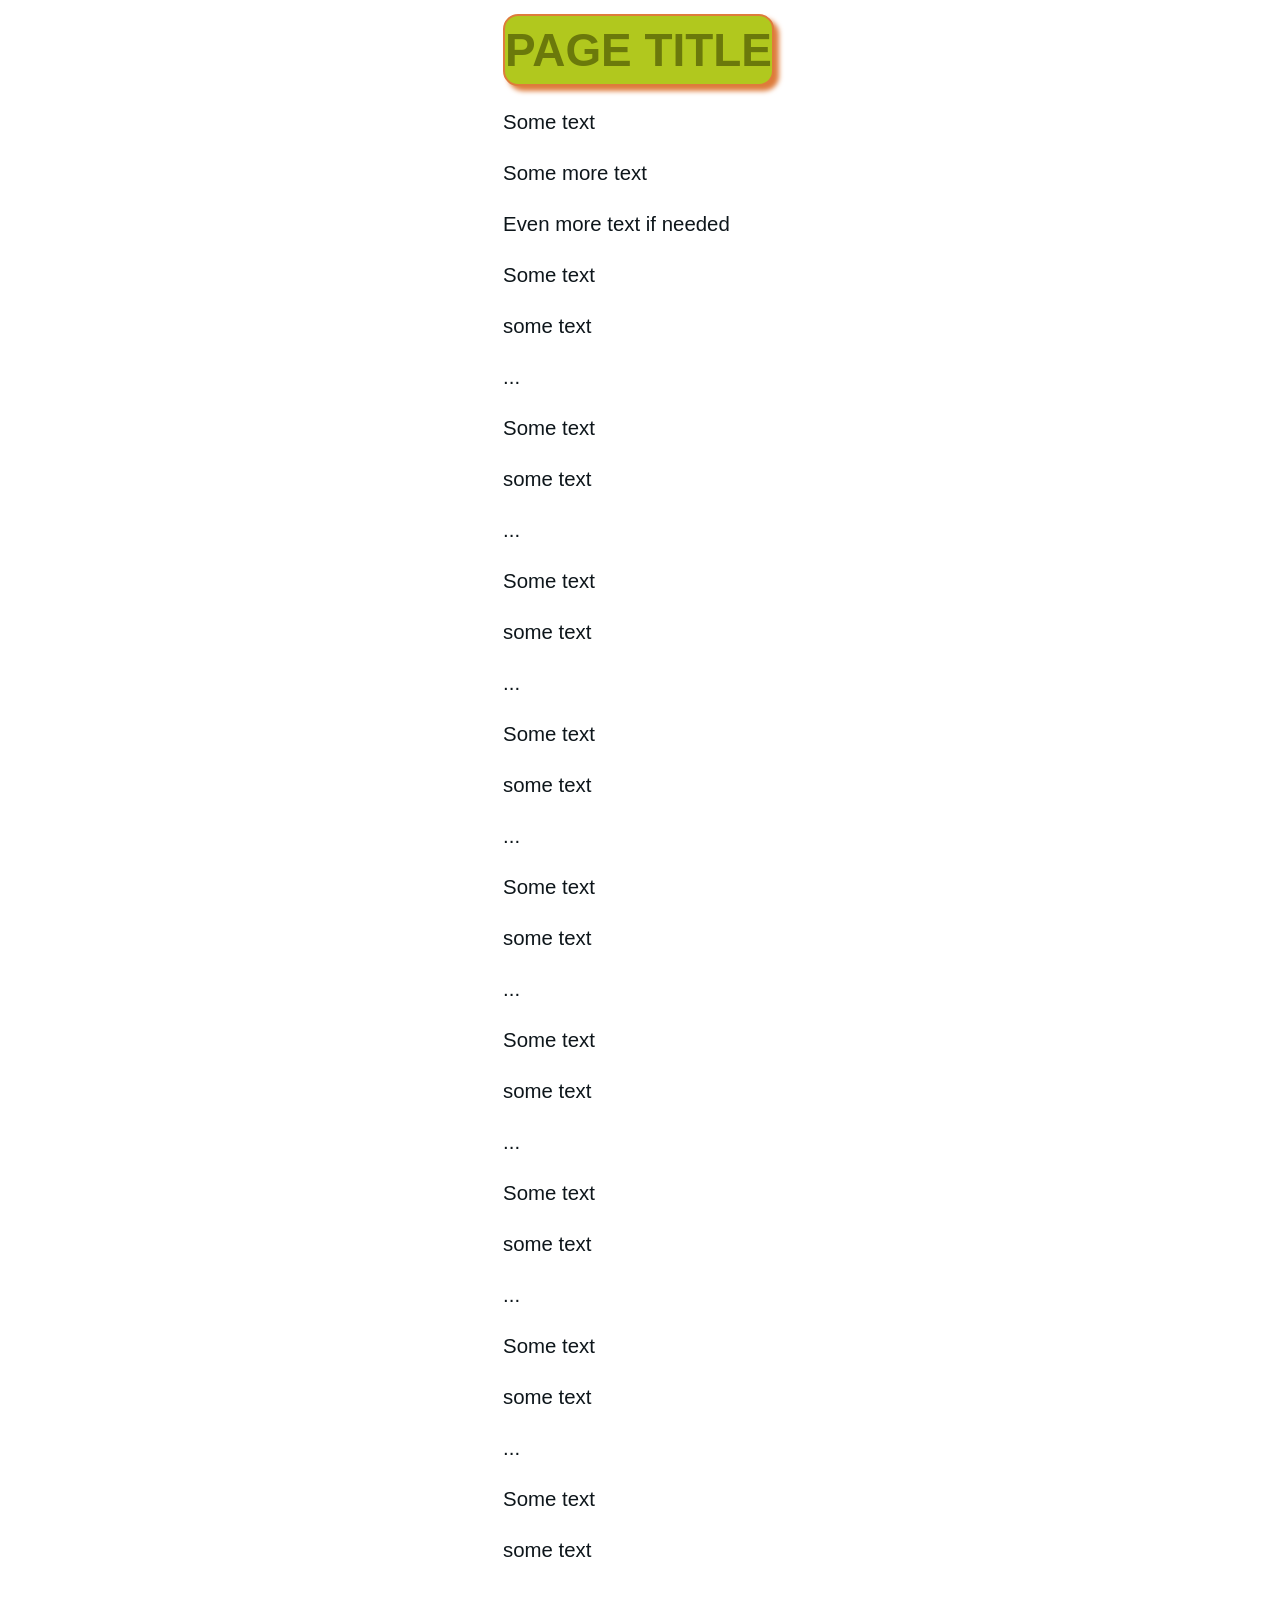
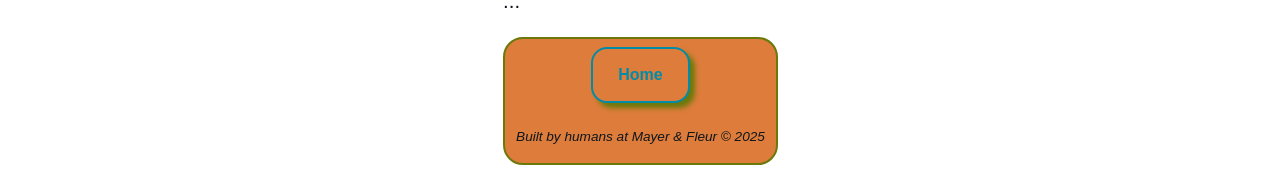
==== Posts/2025-09-16_Geographe_Bay.html @ d124345f "added bunbury photos" ====
<!DOCTYPE html>
<html lang="en">

<head>
    <meta charset="UTF-8">
    <meta name="viewport" content="width=device-width, initial-scale=1.0">
    <link rel="stylesheet" href="/global.css">
    <link rel="stylesheet" href="/styles.css">
    <title>PAGE TITLE</title>
</head>

<body>
    <div class="post-wrapper">
        <div class="post-title">
            <h1>PAGE TITLE</h1>
        </div>
        <p>
            Some text
        </p>

        <p>Some more text </p>

        <p> Even more text if needed
        </p>

        <!-- Photos -->
        <!-- <figure class="post-image center-l">
            <img class="image-shaddow" src="../Path to image goes here" alt="..." max-width="600" max-height="400">
            <figcaption class="image-caption">...</figcaption>
        </figure> -->

        <p>
            Some text
        </p>
        <!-- <figure class="post-image center-l">
            <img class="image-shaddow"
                src="../Path to image goes here" alt="..."
                max-width="600" max-height="400">
            <figcaption class="image-caption">...</figcaption>
        </figure> -->
        <p>
            some text
        </p>
        <!-- <figure class="post-image center-l">
            <img class="image-shaddow" src="../Path to image goes here" alt="..." max-width="600" max-height="400">
            <figcaption class="image-caption">...</figcaption>
        </figure> -->
        <p>
            ...
        </p>
        <!-- <figure class="post-image center-l">
            <img class="image-shaddow" src="../Path to image goes here" alt="..." max-width="600" max-height="400">
            <figcaption class="image-caption">...</figcaption>
        </figure> -->

        <!-- <figure class="post-image center-l">
                    <img class="image-shaddow" src="../Path to image goes here" alt="..." max-width="600" max-height="400">
                    <figcaption class="image-caption">...</figcaption>
                </figure> -->

        <p>
            Some text
        </p>
        <!-- <figure class="post-image center-l">
                    <img class="image-shaddow"
                        src="../Path to image goes here" alt="..."
                        max-width="600" max-height="400">
                    <figcaption class="image-caption">...</figcaption>
                </figure> -->
        <p>
            some text
        </p>
        <!-- <figure class="post-image center-l">
                    <img class="image-shaddow" src="../Path to image goes here" alt="..." max-width="600" max-height="400">
                    <figcaption class="image-caption">...</figcaption>
                </figure> -->
        <p>
            ...
        </p>
        <!-- <figure class="post-image center-l">
                    <img class="image-shaddow" src="../Path to image goes here" alt="..." max-width="600" max-height="400">
                    <figcaption class="image-caption">...</figcaption>
                </figure> -->

        <!-- <figure class="post-image center-l">
                            <img class="image-shaddow" src="../Path to image goes here" alt="..." max-width="600" max-height="400">
                            <figcaption class="image-caption">...</figcaption>
                        </figure> -->

        <p>
            Some text
        </p>
        <!-- <figure class="post-image center-l">
                            <img class="image-shaddow"
                                src="../Path to image goes here" alt="..."
                                max-width="600" max-height="400">
                            <figcaption class="image-caption">...</figcaption>
                        </figure> -->
        <p>
            some text
        </p>
        <!-- <figure class="post-image center-l">
                            <img class="image-shaddow" src="../Path to image goes here" alt="..." max-width="600" max-height="400">
                            <figcaption class="image-caption">...</figcaption>
                        </figure> -->
        <p>
            ...
        </p>
        <!-- <figure class="post-image center-l">
                            <img class="image-shaddow" src="../Path to image goes here" alt="..." max-width="600" max-height="400">
                            <figcaption class="image-caption">...</figcaption>
                        </figure> -->

        <!-- <figure class="post-image center-l">
                    <img class="image-shaddow" src="../Path to image goes here" alt="..." max-width="600" max-height="400">
                    <figcaption class="image-caption">...</figcaption>
                </figure> -->

        <p>
            Some text
        </p>
        <!-- <figure class="post-image center-l">
                    <img class="image-shaddow"
                        src="../Path to image goes here" alt="..."
                        max-width="600" max-height="400">
                    <figcaption class="image-caption">...</figcaption>
                </figure> -->
        <p>
            some text
        </p>
        <!-- <figure class="post-image center-l">
                    <img class="image-shaddow" src="../Path to image goes here" alt="..." max-width="600" max-height="400">
                    <figcaption class="image-caption">...</figcaption>
                </figure> -->
        <p>
            ...
        </p>
        <!-- <figure class="post-image center-l">
                    <img class="image-shaddow" src="../Path to image goes here" alt="..." max-width="600" max-height="400">
                    <figcaption class="image-caption">...</figcaption>
                </figure> -->

        <!-- <figure class="post-image center-l">
                            <img class="image-shaddow" src="../Path to image goes here" alt="..." max-width="600" max-height="400">
                            <figcaption class="image-caption">...</figcaption>
                        </figure> -->

        <p>
            Some text
        </p>
        <!-- <figure class="post-image center-l">
                            <img class="image-shaddow"
                                src="../Path to image goes here" alt="..."
                                max-width="600" max-height="400">
                            <figcaption class="image-caption">...</figcaption>
                        </figure> -->
        <p>
            some text
        </p>
        <!-- <figure class="post-image center-l">
                            <img class="image-shaddow" src="../Path to image goes here" alt="..." max-width="600" max-height="400">
                            <figcaption class="image-caption">...</figcaption>
                        </figure> -->
        <p>
            ...
        </p>
        <!-- <figure class="post-image center-l">
                            <img class="image-shaddow" src="../Path to image goes here" alt="..." max-width="600" max-height="400">
                            <figcaption class="image-caption">...</figcaption>
                        </figure> -->

        <!-- <figure class="post-image center-l">
                                    <img class="image-shaddow" src="../Path to image goes here" alt="..." max-width="600" max-height="400">
                                    <figcaption class="image-caption">...</figcaption>
                                </figure> -->

        <p>
            Some text
        </p>
        <!-- <figure class="post-image center-l">
                                    <img class="image-shaddow"
                                        src="../Path to image goes here" alt="..."
                                        max-width="600" max-height="400">
                                    <figcaption class="image-caption">...</figcaption>
                                </figure> -->
        <p>
            some text
        </p>
        <!-- <figure class="post-image center-l">
                                    <img class="image-shaddow" src="../Path to image goes here" alt="..." max-width="600" max-height="400">
                                    <figcaption class="image-caption">...</figcaption>
                                </figure> -->
        <p>
            ...
        </p>
        <!-- <figure class="post-image center-l">
                                    <img class="image-shaddow" src="../Path to image goes here" alt="..." max-width="600" max-height="400">
                                    <figcaption class="image-caption">...</figcaption>
                                </figure> -->
        <!-- <figure class="post-image center-l">
                    <img class="image-shaddow" src="../Path to image goes here" alt="..." max-width="600" max-height="400">
                    <figcaption class="image-caption">...</figcaption>
                </figure> -->

        <p>
            Some text
        </p>
        <!-- <figure class="post-image center-l">
                    <img class="image-shaddow"
                        src="../Path to image goes here" alt="..."
                        max-width="600" max-height="400">
                    <figcaption class="image-caption">...</figcaption>
                </figure> -->
        <p>
            some text
        </p>
        <!-- <figure class="post-image center-l">
                    <img class="image-shaddow" src="../Path to image goes here" alt="..." max-width="600" max-height="400">
                    <figcaption class="image-caption">...</figcaption>
                </figure> -->
        <p>
            ...
        </p>
        <!-- <figure class="post-image center-l">
                    <img class="image-shaddow" src="../Path to image goes here" alt="..." max-width="600" max-height="400">
                    <figcaption class="image-caption">...</figcaption>
                </figure> -->

        <!-- <figure class="post-image center-l">
                            <img class="image-shaddow" src="../Path to image goes here" alt="..." max-width="600" max-height="400">
                            <figcaption class="image-caption">...</figcaption>
                        </figure> -->

        <p>
            Some text
        </p>
        <!-- <figure class="post-image center-l">
                            <img class="image-shaddow"
                                src="../Path to image goes here" alt="..."
                                max-width="600" max-height="400">
                            <figcaption class="image-caption">...</figcaption>
                        </figure> -->
        <p>
            some text
        </p>
        <!-- <figure class="post-image center-l">
                            <img class="image-shaddow" src="../Path to image goes here" alt="..." max-width="600" max-height="400">
                            <figcaption class="image-caption">...</figcaption>
                        </figure> -->
        <p>
            ...
        </p>
        <!-- <figure class="post-image center-l">
                            <img class="image-shaddow" src="../Path to image goes here" alt="..." max-width="600" max-height="400">
                            <figcaption class="image-caption">...</figcaption>
                        </figure> -->

        <!-- <figure class="post-image center-l">
                                    <img class="image-shaddow" src="../Path to image goes here" alt="..." max-width="600" max-height="400">
                                    <figcaption class="image-caption">...</figcaption>
                                </figure> -->

        <p>
            Some text
        </p>
        <!-- <figure class="post-image center-l">
                                    <img class="image-shaddow"
                                        src="../Path to image goes here" alt="..."
                                        max-width="600" max-height="400">
                                    <figcaption class="image-caption">...</figcaption>
                                </figure> -->
        <p>
            some text
        </p>
        <!-- <figure class="post-image center-l">
                                    <img class="image-shaddow" src="../Path to image goes here" alt="..." max-width="600" max-height="400">
                                    <figcaption class="image-caption">...</figcaption>
                                </figure> -->
        <p>
            ...
        </p>
        <!-- <figure class="post-image center-l">
                                    <img class="image-shaddow" src="../Path to image goes here" alt="..." max-width="600" max-height="400">
                                    <figcaption class="image-caption">...</figcaption>
                                </figure> -->


        <!-- Footer -->
        <footer class="center-l">
            <a href="/"><button type="button" class="home-button"> Home </button> </a>
            <p class="copyright">Built by humans at Mayer & Fleur &#169; 2025</p>
        </footer>
    </div>
</body>

</html>
---- global.css ----
/* Andy Bell Reset !!!!!!!!!!!!!!!!!!!!!!!!!!!!!!!!!!!!!!!!!!!!*/
/* https://piccalil.li/blog/a-modern-css */

/* Box sizing rules */

*,
*::before,
*::after {
	box-sizing: border-box;
}

* {
	box-sizing: border-box;
}

/* Remove default margin */
* {
	margin: 0;
	padding: 0;
	font: inherit;
}

/* Remove list styles on ul, ol elements with a list role, which suggests default styling will be removed */
ul[role='list'],
ol[role='list'] {
	list-style: none;
}

/* Set core root defaults */
html:focus-within {
	scroll-behavior: smooth;
}

/* Set core body defaults */
html,
body {
	height: 100%;
}
body {
	text-rendering: optimizeSpeed;
	line-height: 1.5;
}

/* A elements that don't have a class get default styles */
a:not([class]) {
	text-decoration-skip-ink: auto;
}

/* Make images easier to work with */
img,
picture,
svg {
	max-width: 100%;
	display: block;
}

/* Inherit fonts for inputs and buttons */
input,
button,
textarea,
select {
	font: inherit;
}

/* Remove all animations, transitions and smooth scroll for people that prefer not to see them */
@media (prefers-reduced-motion: reduce) {
	html:focus-within {
		scroll-behavior: auto;
	}
}
*,
*::before,
*::after {
	animation-duration: 0.01ms !important;
	animation-iteration-count: 1 !important;
	transition-duration: 0.01ms !important;
	scroll-behavior: auto !important;
}
/*     End Andy Bell's Reset !!!!!!!!!!!!!!!!!!!!!!!!!!!!!!!!!! */

:root {
	/* Modular Scale - Every Layout */
	--ratio: 1.5;
	--s0: 0.85rem;
	--s-1: calc(var(--s0) / var(--ratio)); /* 10.7px */
	--s-2: calc(var(--s-1) / var(--ratio)); /* 7.1px  */
	--s-3: calc(var(--s-2) / var(--ratio)); /* 4.75px */
	--s-4: calc(var(--s-3) / var(--ratio)); /* 3.2px */
	--s-5: calc(var(--s-4) / var(--ratio)); /* 2.1px */
	--s-6: calc(var(--s-5) / var(--ratio)); /* 1.4px */
	--s-7: calc(var(--s-6) / var(--ratio)); /* 1px */
	--s1: calc(var(--s0) * var(--ratio)); /* 24px  */
	--s2: calc(var(--s1) * var(--ratio)); /* 36px */
	--s3: calc(var(--s2) * var(--ratio)); /* 54px */
	--s4: calc(var(--s3) * var(--ratio)); /* 81px  */
	--s5: calc(var(--s4) * var(--ratio)); /* 121px */

	/* Measure - prefered line lenghth   */
	--measure: 190ch;
} /*   End Root!!!!!!!!!!!!!!!!!!!!!!!!!!!!!!!!!!!!!!!!!!!!!!!! */

/* Universal Selctor */
* {
	/* Colours */
	--clr-accent-100: hsl(68, 74%, 45%); /* #b1c91e*/
	--clr-accent-200: hsl(116, 49%, 40%); /* #49a942 */
	--clr-accent-300: hsl(68, 83%, 26%); /* #b1c91e */

	--clr-primary-400: hsl(24, 71%, 55%); /* #f17524 */
	--clr-primary-500: hsl(190, 100%, 33%); /* #008da8 */

	--clr-neutral-100: hsl(45,29%,97%); /* #FAF9F6 */
	--clr-neutral-900: hsl(200,30%,8%); /* #0E161A */

	/* Font Family */
	/* featured font family  semi-bold(600) only */
	font-family: 'Roboto', sans-serif;
	--ff-featured: 'Roboto', sans-serif;
}
/* Fonts */

/* Elements */

h1 {
	font-family: var(--ff-featured);
	font-size: var(--s3);
	font-weight:700;
	color: var(--clr-accent-300);
}

h2 {
	font-family: var(--ff-featured);
	font-size: var(--s2);
	color: var(--clr-primary-500);
}
h3 {
	font-family: var(--ff-featured);
	font-size: var(--s1);
	color: var(--clr-accent-200);
}
h4 {
	font-family: var(--ff-featured);
	font-size: var(--s1);
	color: var(--clr-neutral-900);
}

p {
	font-family: 'Roboto', sans-serif;
	color: var(--clr-neutral-900);
	font-size: var(--s1);
	margin-bottom: var(--s1);
	margin-top: var(--s1);
	
}
/*Body !!!!!!!!!!!!!!!!!!!!!!!!!!!!!!!!!!!!!!!!!!!!!!!!!!!!!!  */

body {
	/* body font family light(100), regular(400), bold(700) */
	font-family: 'Roboto', sans-serif;
	font-size: var(--s-3);
	width: 90%;
	margin: auto;
	/* body layout */
	min-height: 100vh;
	display: flex;
	flex-direction: column;
	padding-left: var(--s-2);
	padding-right: var(--s-1);
}
/* Center !!!!!!!!!!!!!!!!!!!!!!!!!!!!!!!!!!!!!!!!!!!!!!!!!!!!!!*/

.center-l {
	box-sizing: content-box;
	margin-inline: auto;
	text-align: center;
	/* max-inline-size: var(--measure); */
	display: flex;
	flex-direction: column;
	align-items: center;
}

/* Box !!!!!!!!!!!!!!!!!!!!!!!!!!!!!!!!!!!!!!!!!!!!!!!!!!!!!!!!! */
.box-l {
	box-sizing: border-box;
	padding: var(--s1);
	border: var(--s-4) solid transparent;
	--color-light: #fff;
	--color-dark: #000;
	color: var(--color-dark);
	background-color: var(--color-light);
}

.box-l * {
	color: inherit;
}

.box-l.invert {
	color: var(--color-light);
	background-color: var(--color-dark);
}

.box-l.thin-padding {
	padding: var(--s-1);
}

/* Stack !!!!!!!!!!!!!!!!!!!!!!!!!!!!!!!!!!!!!!!!!!!!!!!!!!!!! */
.stack-l {
	display: flex;
	flex-direction: column;
	justify-content: flex-start;
}

.stack-l > * {
	margin-block: 0;
}

.stack-l > * + * {
	margin-block-start: var(--space, 1.5rem);
}

/* Switcher !!!!!!!!!!!!!!!!!!!!!!!!!!!!!!!!!!!!!!!!!!!!!!!!! */
.switcher-l {
	display: flex;
	flex-wrap: wrap;
	gap: var(--s-1);
}

.switcher-l > * {
	flex-grow: 1;
	flex-basis: calc((50rem - 100%) * 999);
}
/* This stuffs up layout????
.switcher > :nth-last-child(n+ 3),
.switcher > :nth-last-child(n+ 3) ~ * {
  flex-basis: 100%;
} */
---- styles.css ----
/* ************* index.html CSS ************ */


header {
  padding: 1em;
  background-color: var(--clr-primary-400);
  width: 100%;
  margin-top: var(--s0);
  border: solid 2px var(--clr-accent-300);
  border-radius: 20px;
  box-shadow: 5px 5px 5px var(--clr-accent-300);
}

#page-container {
  position: relative;
  min-height: 100vh;
}

main {
  padding-bottom: 2.5rem;
  /* Footer height */
}

footer {
  margin-top: auto;
  width: 100%;
  height: 7.5rem;
  /* Footer height */
  background-color: var(--clr-primary-400);
  padding-top: 1em;
  margin-bottom: var(--s0);
  border: solid 2px var(--clr-accent-300);
  border-radius: 20px;

}
/* add copyright to all post footers including template */
.copyright {
  font-size: var(--s0);
  font-style:oblique;
}

section {
  border: solid 2px var(--clr-accent-300);
  border-radius: 10px;
  margin: 1em;

}

.post-card {
  display: flex;
  padding: 2em;

}
/* add shaddow to images on index and posts -  */
/* replace thumbnail class with image-shaddow in index.html */
/* replace style tag on img with this class */

.image-shaddow{
 border-radius:20px; 
 margin:auto; 
 box-shadow: 7.5px 7.5px 7.5px black;
}
/* 
.thumbnail {
  padding: 1em;
} */

.post-info {
  display: flex;
  flex-direction: column;
  justify-content: center;
}

/* give some space to the left of sub-title on index page */
/* add this class to <h3> of "Post Sub Title text */
.subtitle{
  margin-left: 1em;
}

button {
  border: solid 2px var(--clr-primary-500);
  
  padding: 15px 32px;
  text-align: center;
  text-decoration: none;
  display: inline-block;
  font-size: 16px;
  font-weight:bold;
  margin: 4px 2px;
  cursor: pointer;
  
  background-color: var(--clr-primary-400);
  
  /* add shodow to all buttons */
  box-shadow: 5px 5px 5px var(--clr-accent-300);

  color: var(--clr-primary-500);
  padding: 14px 25px;
  text-align: center;
  text-decoration: none;
  border-radius: 1em;

}

/*  add visual effect to active button */
button:hover {
  background-color: var(--clr-accent-200);
  color: var(--clr-neutral-100);
  font-size:18px;
}

/* *************** Post CSS ********************* */
.post-wrapper {
  max-width: 80%;
  margin: auto;
  margin-top: var(--s0);

}

.post-title {
  text-align: center;
  background-color: var(--clr-accent-100);
  border: solid 2px var(--clr-primary-400);
  box-shadow: 5px 5px 5px var(--clr-primary-400);
  border-radius: 15px;
}

.post-sub-title {
  text-align: center;
  margin-top: 2em;
  background-color: var(--clr-accent-100);
  border: solid 2px var(--clr-primary-400);
  box-shadow: 5px 5px 5px var(--clr-primary-400);
  border-radius: 10px;
}

.post-image {
  display: block;
  margin: auto;
  padding: 2em;
  border-radius: 20px;
  border: solid 2px var(--clr-primary-400);
  margin-bottom: 1em;
}

.image-caption {
  font-family: 'Roboto', sans-serif;
  color: var(--clr-neutral-900);
  font-size: var(--s1);
  padding-top: 1em;
}
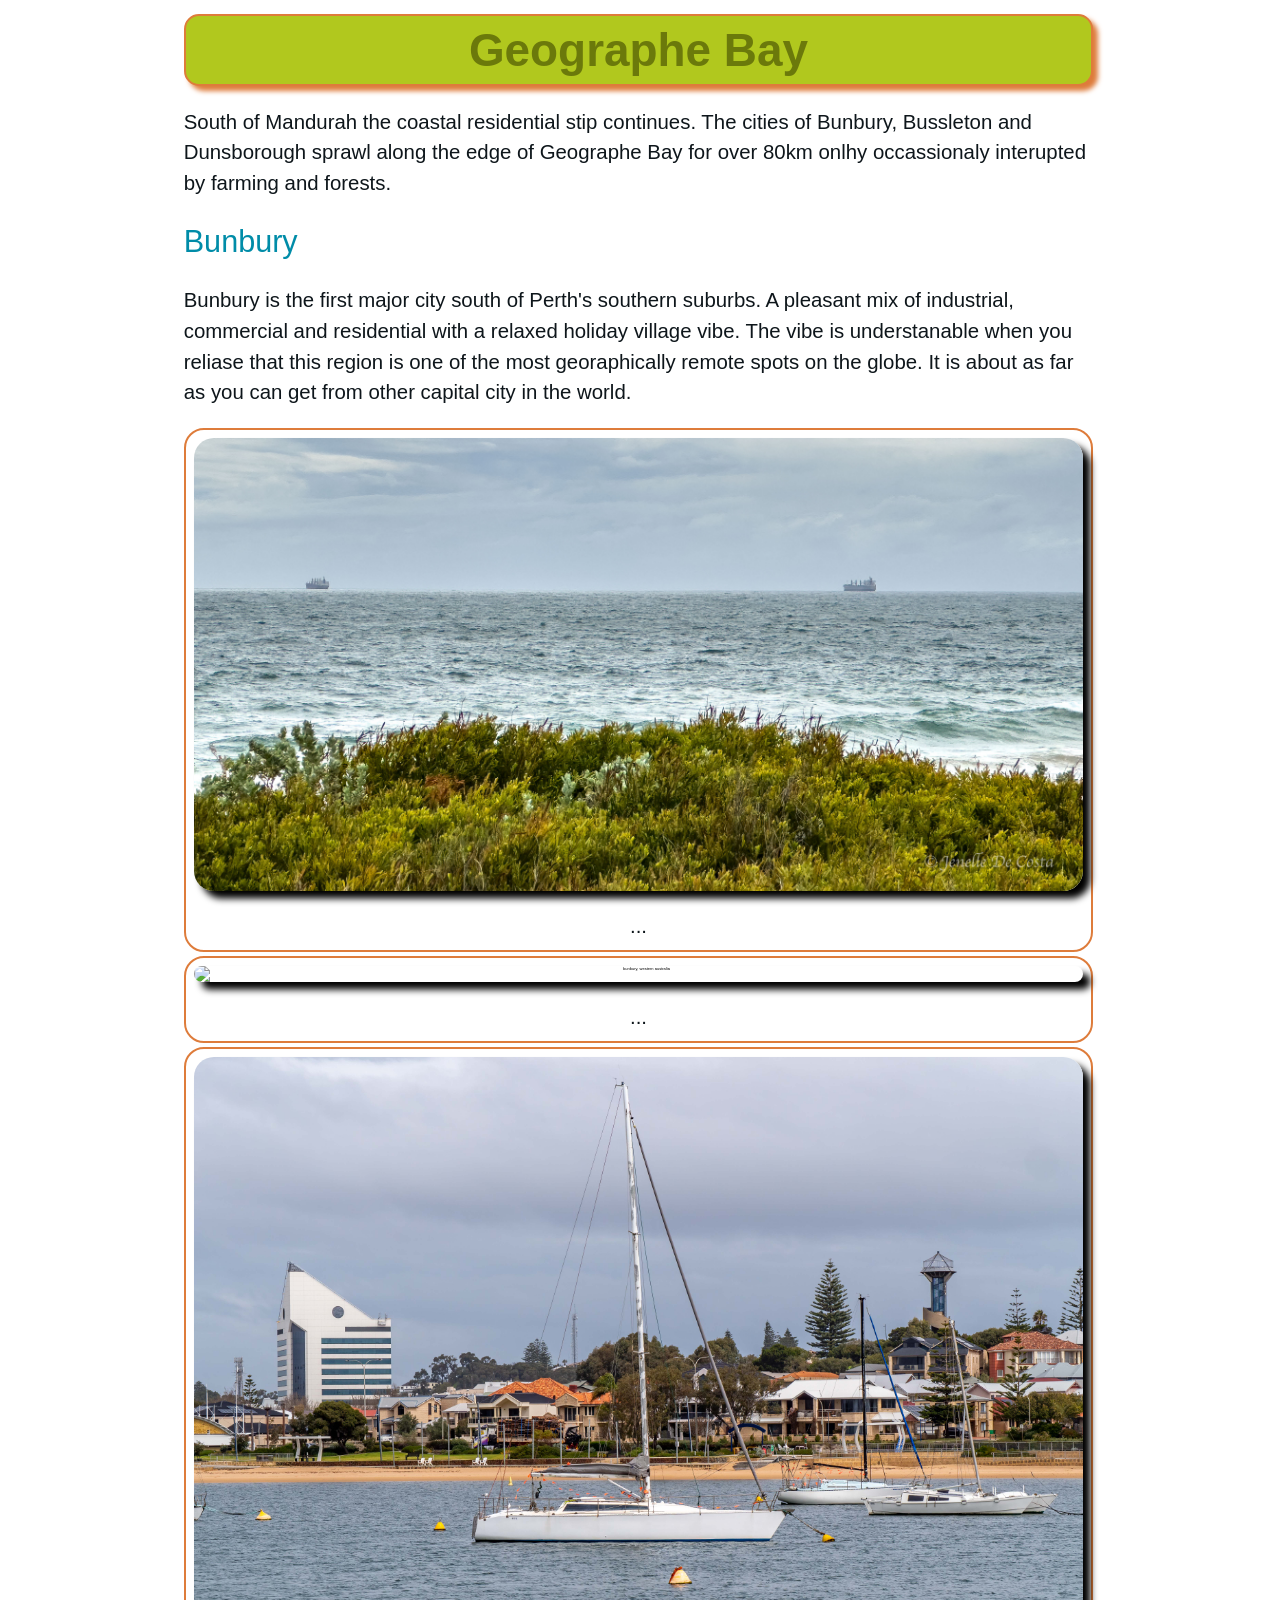
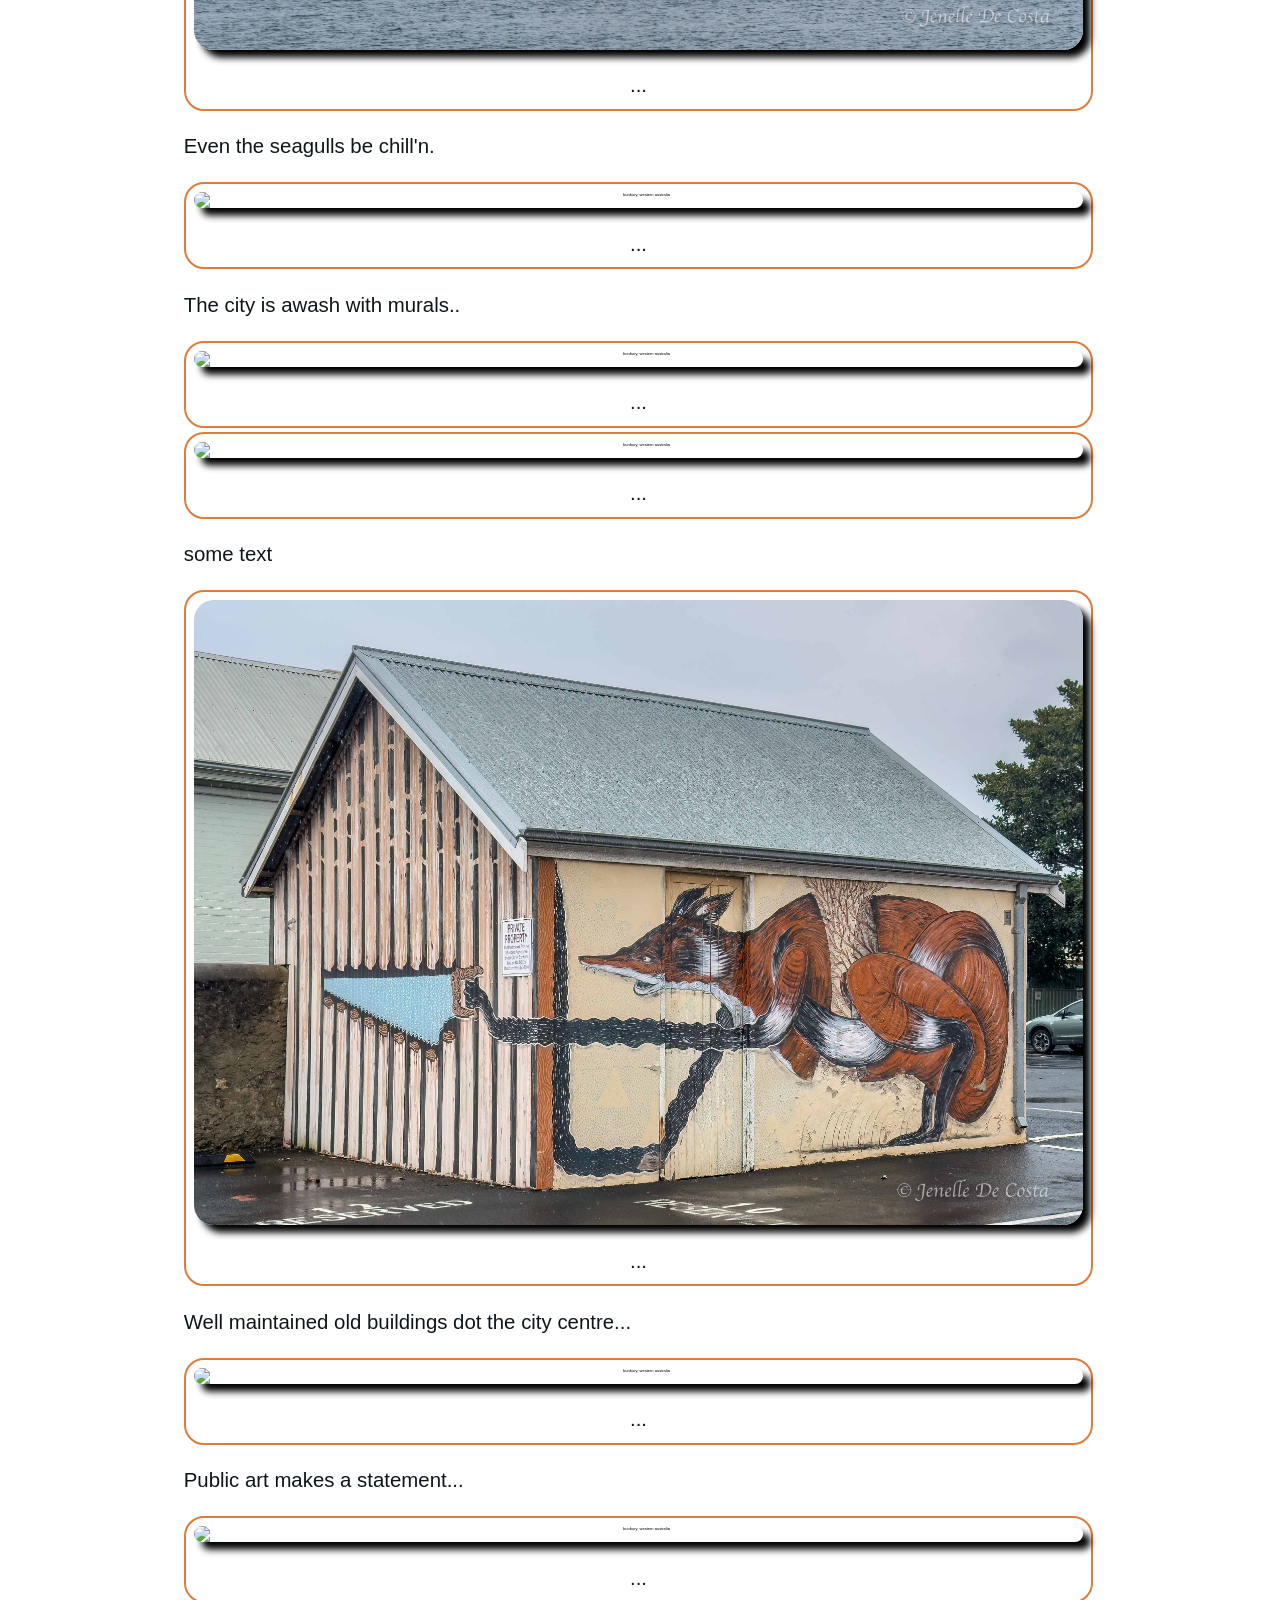
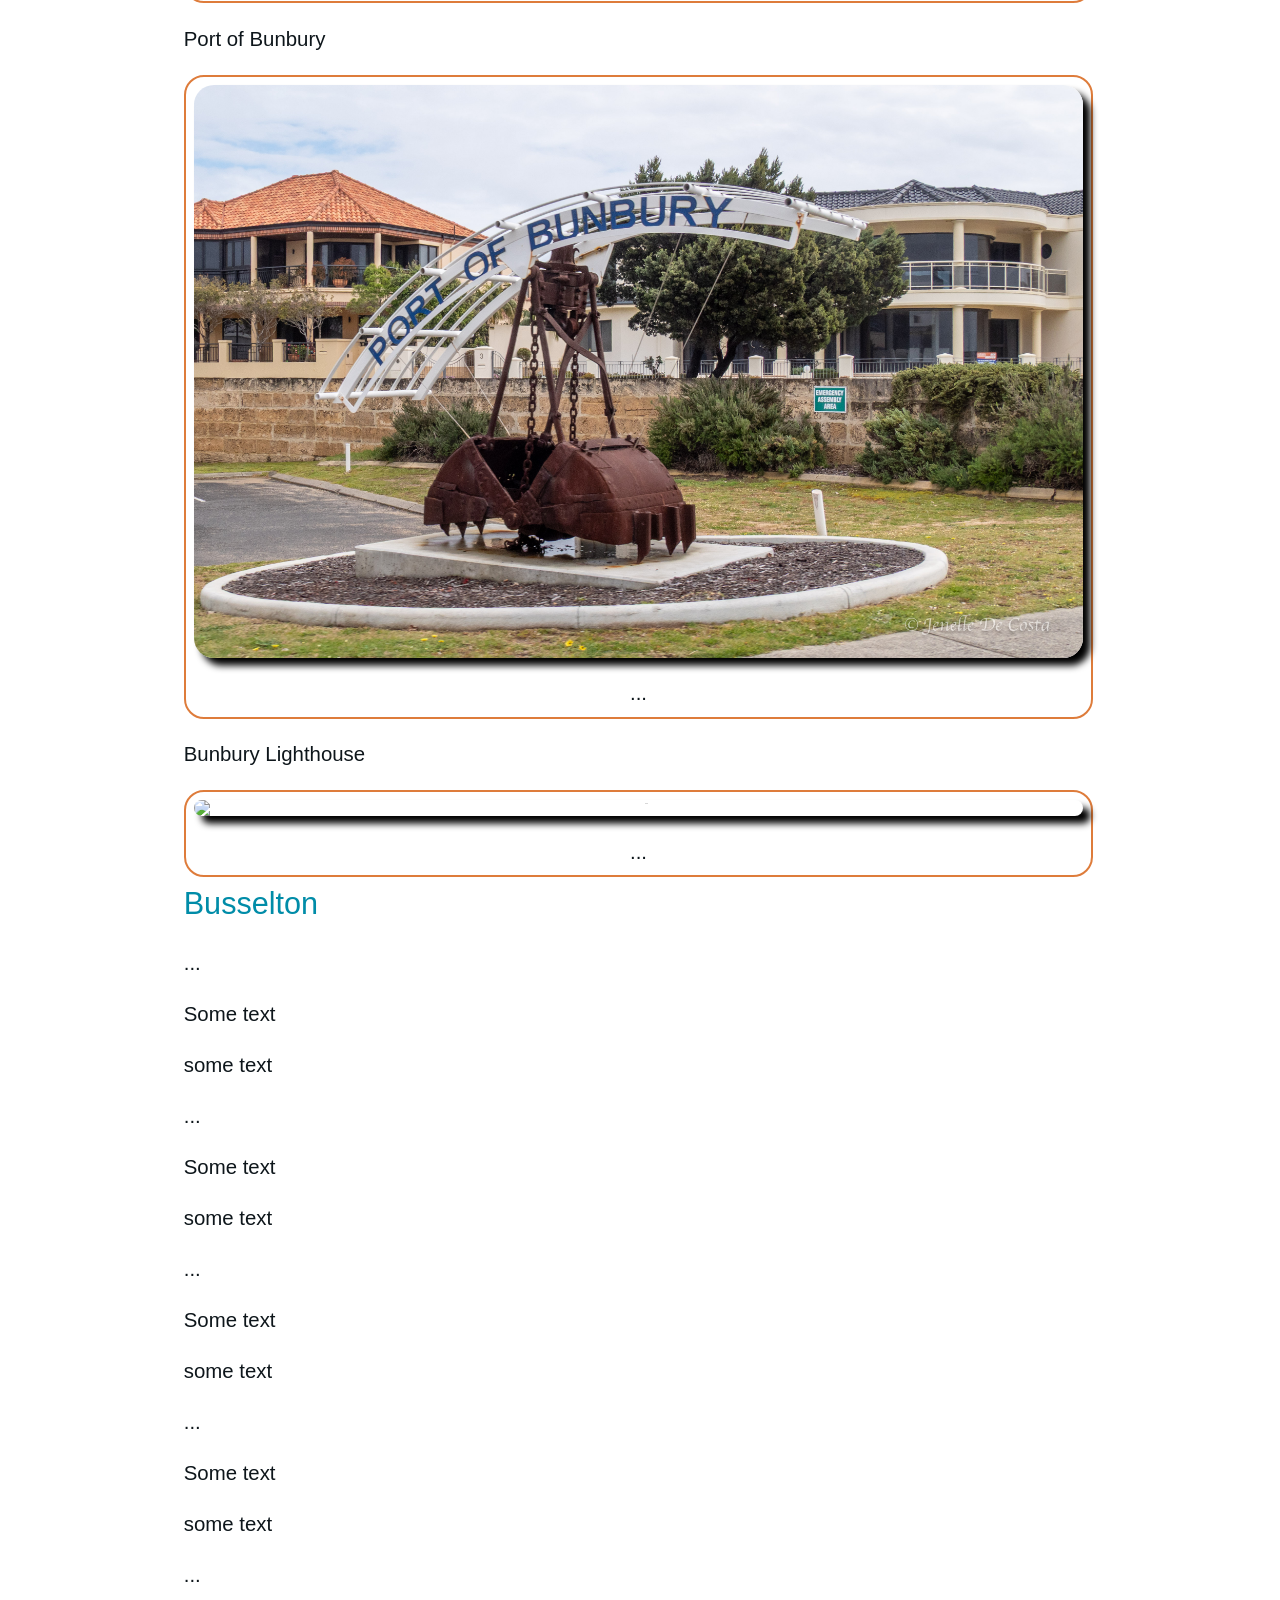
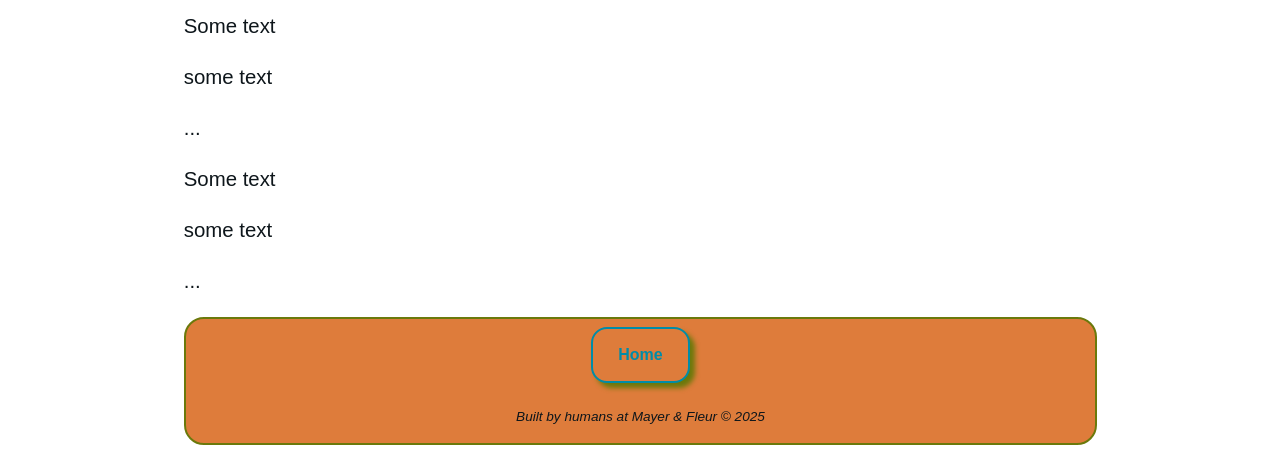
==== commit cdf98953: "finshed bunbury" ====
--- a/Posts/2025-09-16_Geographe_Bay.html
+++ b/Posts/2025-09-16_Geographe_Bay.html
@@ -6,104 +6,104 @@
     <meta name="viewport" content="width=device-width, initial-scale=1.0">
     <link rel="stylesheet" href="/global.css">
     <link rel="stylesheet" href="/styles.css">
-    <title>PAGE TITLE</title>
+    <title>Geographe Bay</title>
 </head>
 
 <body>
     <div class="post-wrapper">
         <div class="post-title">
-            <h1>PAGE TITLE</h1>
+            <h1>Geographe Bay</h1>
         </div>
         <p>
-            Some text
-        </p>
-
-        <p>Some more text </p>
-
-        <p> Even more text if needed
-        </p>
+            South of Mandurah the coastal residential stip continues. The cities of Bunbury, Bussleton and Dunsborough sprawl along
+            the edge of Geographe Bay for over 80km onlhy occassionaly interupted by farming and forests.
+        </p>
+<h2>Bunbury</h2>
+        <p>Bunbury is the first major city south of Perth's southern suburbs. A pleasant mix of industrial, commercial and residential with a relaxed holiday village vibe. The vibe is understanable when you reliase that this region is one of the most georaphically remote spots on the globe. It is about as far as you can get from other capital city in the world.</p>
+
+        
 
         <!-- Photos -->
-        <!-- <figure class="post-image center-l">
-            <img class="image-shaddow" src="../Path to image goes here" alt="..." max-width="600" max-height="400">
-            <figcaption class="image-caption">...</figcaption>
-        </figure> -->
-
-        <p>
-            Some text
-        </p>
-        <!-- <figure class="post-image center-l">
+        <figure class="post-image center-l">
+            <img class="image-shaddow" src="../images/2025-09-16_Geographe_Bay/IMG_9841-Edit.jpg" alt="bunbury, western australia" max-width="600" max-height="400">
+            <figcaption class="image-caption">...</figcaption>
+        </figure>
+
+        
+        <figure class="post-image center-l">
             <img class="image-shaddow"
-                src="../Path to image goes here" alt="..."
+                src="../images/2025-09-16_Geographe_Bay/P1438294-Pano-Edit.jpg" alt="bunbury, western australia"
                 max-width="600" max-height="400">
             <figcaption class="image-caption">...</figcaption>
-        </figure> -->
-        <p>
-            some text
-        </p>
-        <!-- <figure class="post-image center-l">
-            <img class="image-shaddow" src="../Path to image goes here" alt="..." max-width="600" max-height="400">
-            <figcaption class="image-caption">...</figcaption>
-        </figure> -->
-        <p>
-            ...
-        </p>
-        <!-- <figure class="post-image center-l">
-            <img class="image-shaddow" src="../Path to image goes here" alt="..." max-width="600" max-height="400">
-            <figcaption class="image-caption">...</figcaption>
-        </figure> -->
-
-        <!-- <figure class="post-image center-l">
-                    <img class="image-shaddow" src="../Path to image goes here" alt="..." max-width="600" max-height="400">
-                    <figcaption class="image-caption">...</figcaption>
-                </figure> -->
-
-        <p>
-            Some text
-        </p>
-        <!-- <figure class="post-image center-l">
+        </figure>
+        
+        <figure class="post-image center-l">
+            <img class="image-shaddow" src="../images/2025-09-16_Geographe_Bay/P1438299-Edit.jpg" alt="bunbury, western australia" max-width="600" max-height="400">
+            <figcaption class="image-caption">...</figcaption>
+        </figure>
+        <p>
+            Even the seagulls be chill'n.
+        </p>
+        <figure class="post-image center-l">
+            <img class="image-shaddow" src="../images/2025-09-16_Geographe_Bay/P1438288-Edit.jpg" alt="bunbury, western australia" max-width="600" max-height="400">
+            <figcaption class="image-caption">...</figcaption>
+        </figure>
+<p>
+The city is awash with murals..
+</p>
+        <figure class="post-image center-l">
+                    <img class="image-shaddow" src="../images/2025-09-16_Geographe_Bay/IMG_9849-Edit.jpg" alt="bunbury, western australia" max-width="600" max-height="400">
+                    <figcaption class="image-caption">...</figcaption>
+                </figure>
+
+        
+        <figure class="post-image center-l">
                     <img class="image-shaddow"
-                        src="../Path to image goes here" alt="..."
+                        src="../images/2025-09-16_Geographe_Bay/IMG_9846-Edit.jpg" alt="bunbury, western australia"
                         max-width="600" max-height="400">
                     <figcaption class="image-caption">...</figcaption>
-                </figure> -->
-        <p>
-            some text
-        </p>
-        <!-- <figure class="post-image center-l">
-                    <img class="image-shaddow" src="../Path to image goes here" alt="..." max-width="600" max-height="400">
-                    <figcaption class="image-caption">...</figcaption>
-                </figure> -->
-        <p>
-            ...
-        </p>
-        <!-- <figure class="post-image center-l">
-                    <img class="image-shaddow" src="../Path to image goes here" alt="..." max-width="600" max-height="400">
-                    <figcaption class="image-caption">...</figcaption>
-                </figure> -->
-
-        <!-- <figure class="post-image center-l">
-                            <img class="image-shaddow" src="../Path to image goes here" alt="..." max-width="600" max-height="400">
-                            <figcaption class="image-caption">...</figcaption>
-                        </figure> -->
-
-        <p>
-            Some text
-        </p>
-        <!-- <figure class="post-image center-l">
+                </figure>
+        <p>
+            some text
+        </p>
+        <figure class="post-image center-l">
+                    <img class="image-shaddow" src="../images/2025-09-16_Geographe_Bay/IMG_9853-Edit.jpg" alt="bunbury, western australia" max-width="600" max-height="400">
+                    <figcaption class="image-caption">...</figcaption>
+                </figure>
+        <p>
+            Well maintained old buildings dot the city centre...
+        </p>
+        <figure class="post-image center-l">
+                    <img class="image-shaddow" src="../images/2025-09-16_Geographe_Bay/IMG_9852-Edit.jpg" alt="bunbury, western australia" max-width="600" max-height="400">
+                    <figcaption class="image-caption">...</figcaption>
+                </figure>
+<p>
+    Public art makes a statement...
+</p>
+        <figure class="post-image center-l">
+                            <img class="image-shaddow" src="../images/2025-09-16_Geographe_Bay/P1438277-Edit-Edit.jpg" alt="bunbury, western australia" max-width="600" max-height="400">
+                            <figcaption class="image-caption">...</figcaption>
+                        </figure>
+
+        <p>
+            Port of Bunbury 
+        </p>
+        <figure class="post-image center-l">
                             <img class="image-shaddow"
-                                src="../Path to image goes here" alt="..."
+                                src="../images/2025-09-16_Geographe_Bay/P1438293.jpg" alt="bunbury, western australia"
                                 max-width="600" max-height="400">
                             <figcaption class="image-caption">...</figcaption>
-                        </figure> -->
-        <p>
-            some text
-        </p>
-        <!-- <figure class="post-image center-l">
-                            <img class="image-shaddow" src="../Path to image goes here" alt="..." max-width="600" max-height="400">
-                            <figcaption class="image-caption">...</figcaption>
-                        </figure> -->
-        <p>
+                        </figure>
+        <p>
+            Bunbury Lighthouse
+        </p>
+        <figure class="post-image center-l">
+                            <img class="image-shaddow" src="../images/2025-09-16_Geographe_Bay/P1438292-Edit.jpg" alt="..." max-width="600" max-height="400">
+                            <figcaption class="image-caption">...</figcaption>
+                        </figure>
+        
+        <h2>Busselton</h2>
+                        <p>
             ...
         </p>
         <!-- <figure class="post-image center-l">
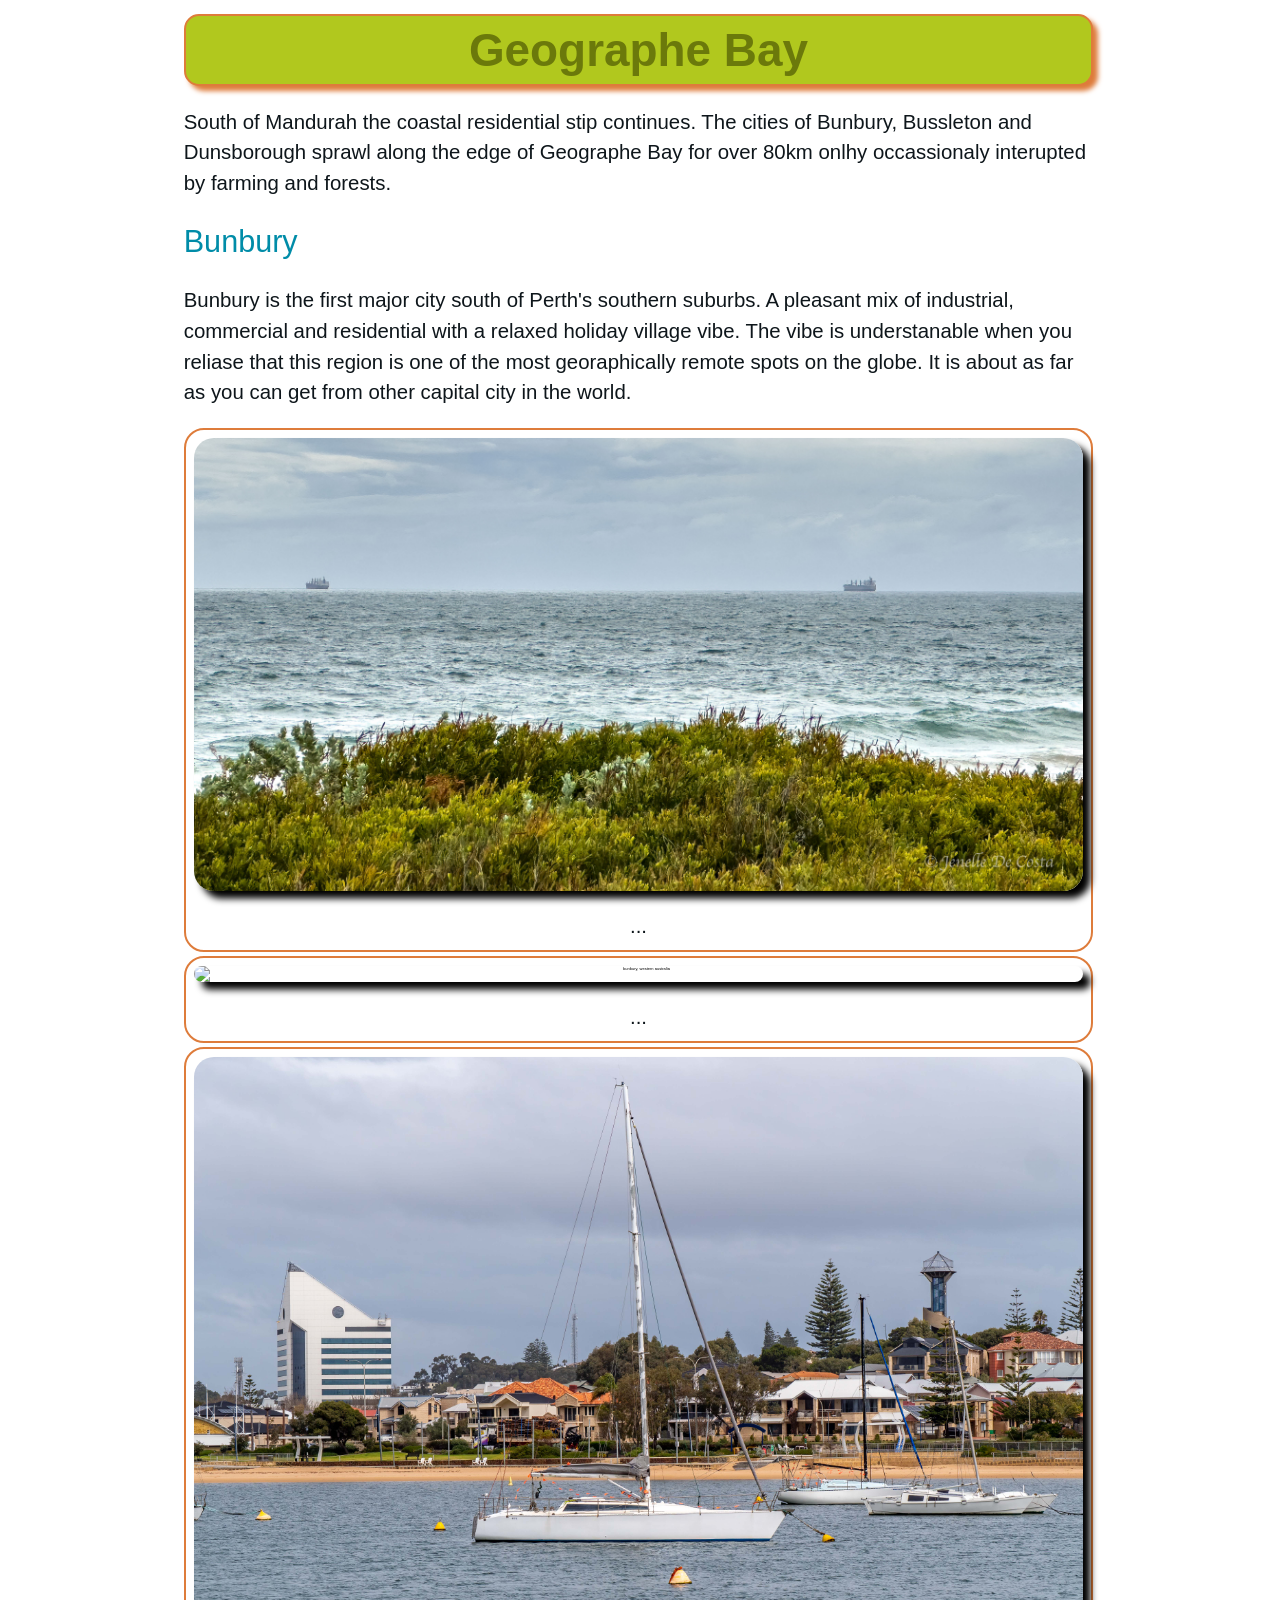
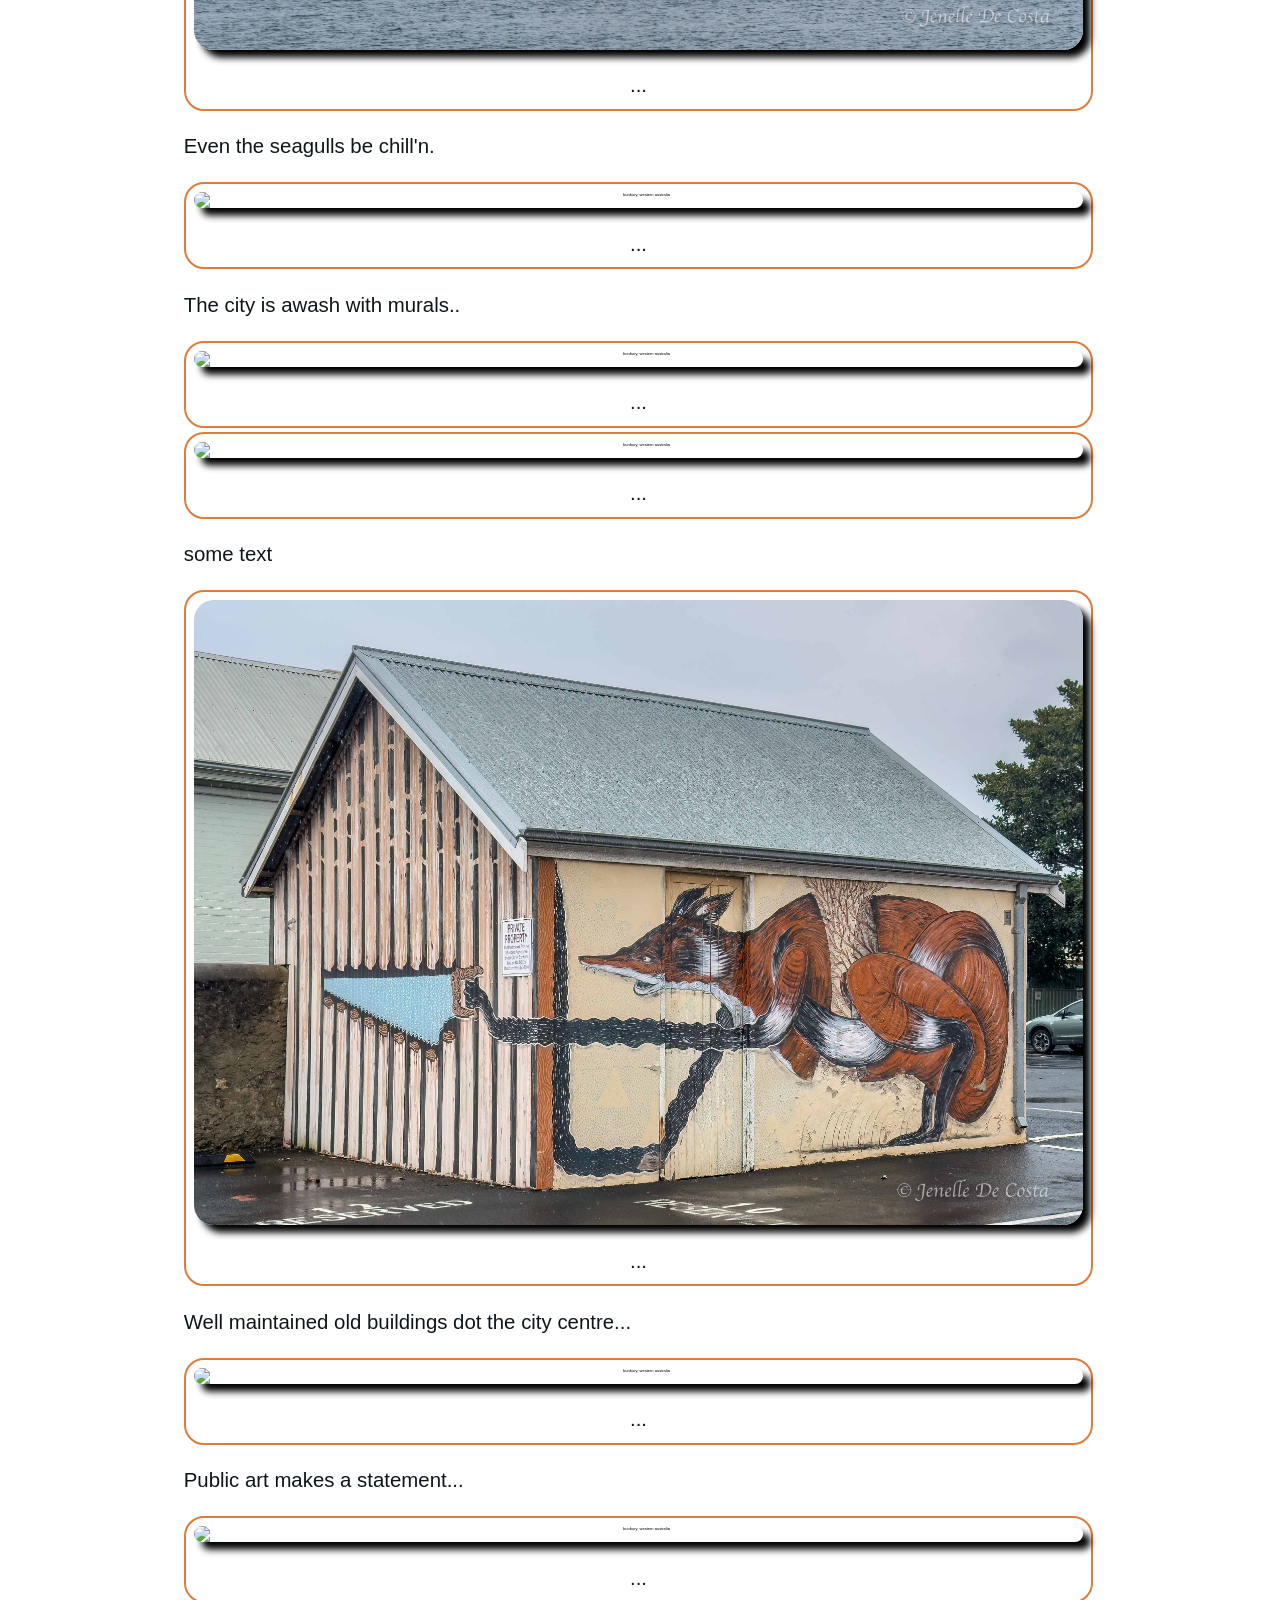
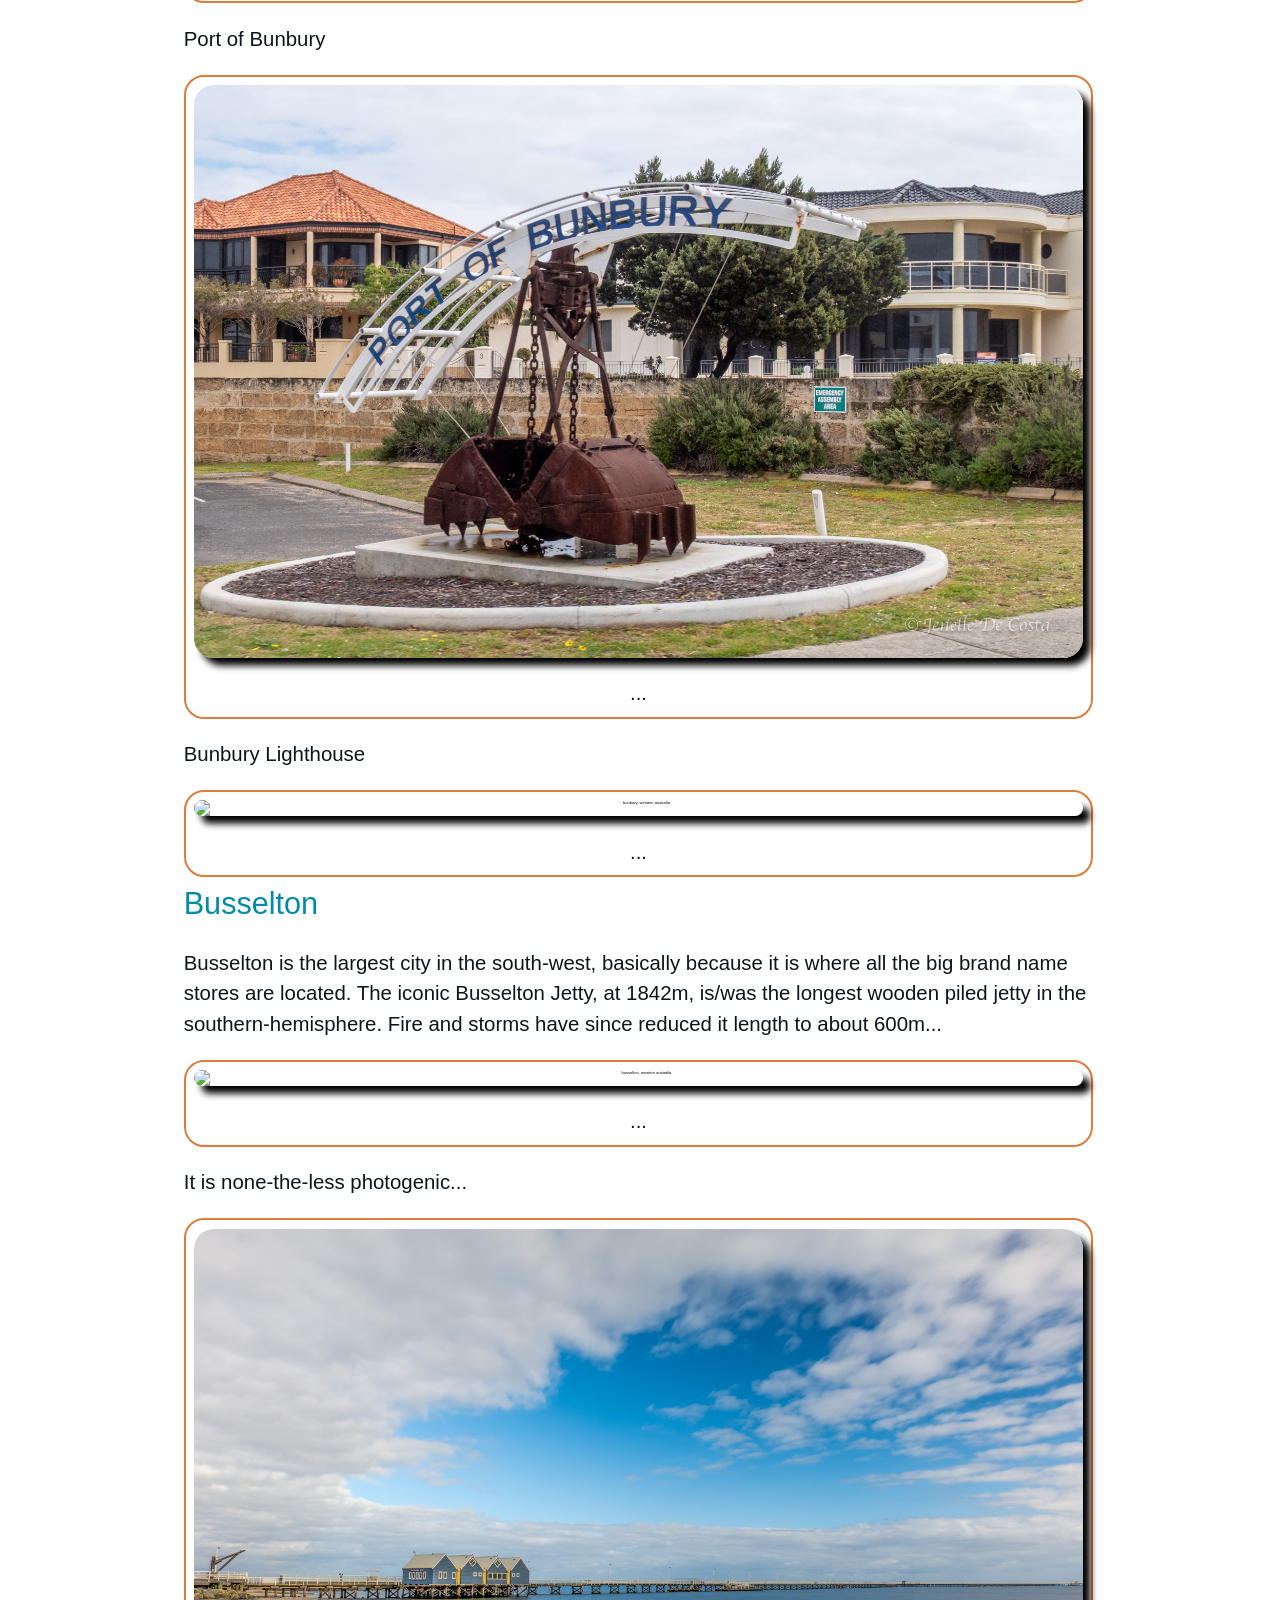
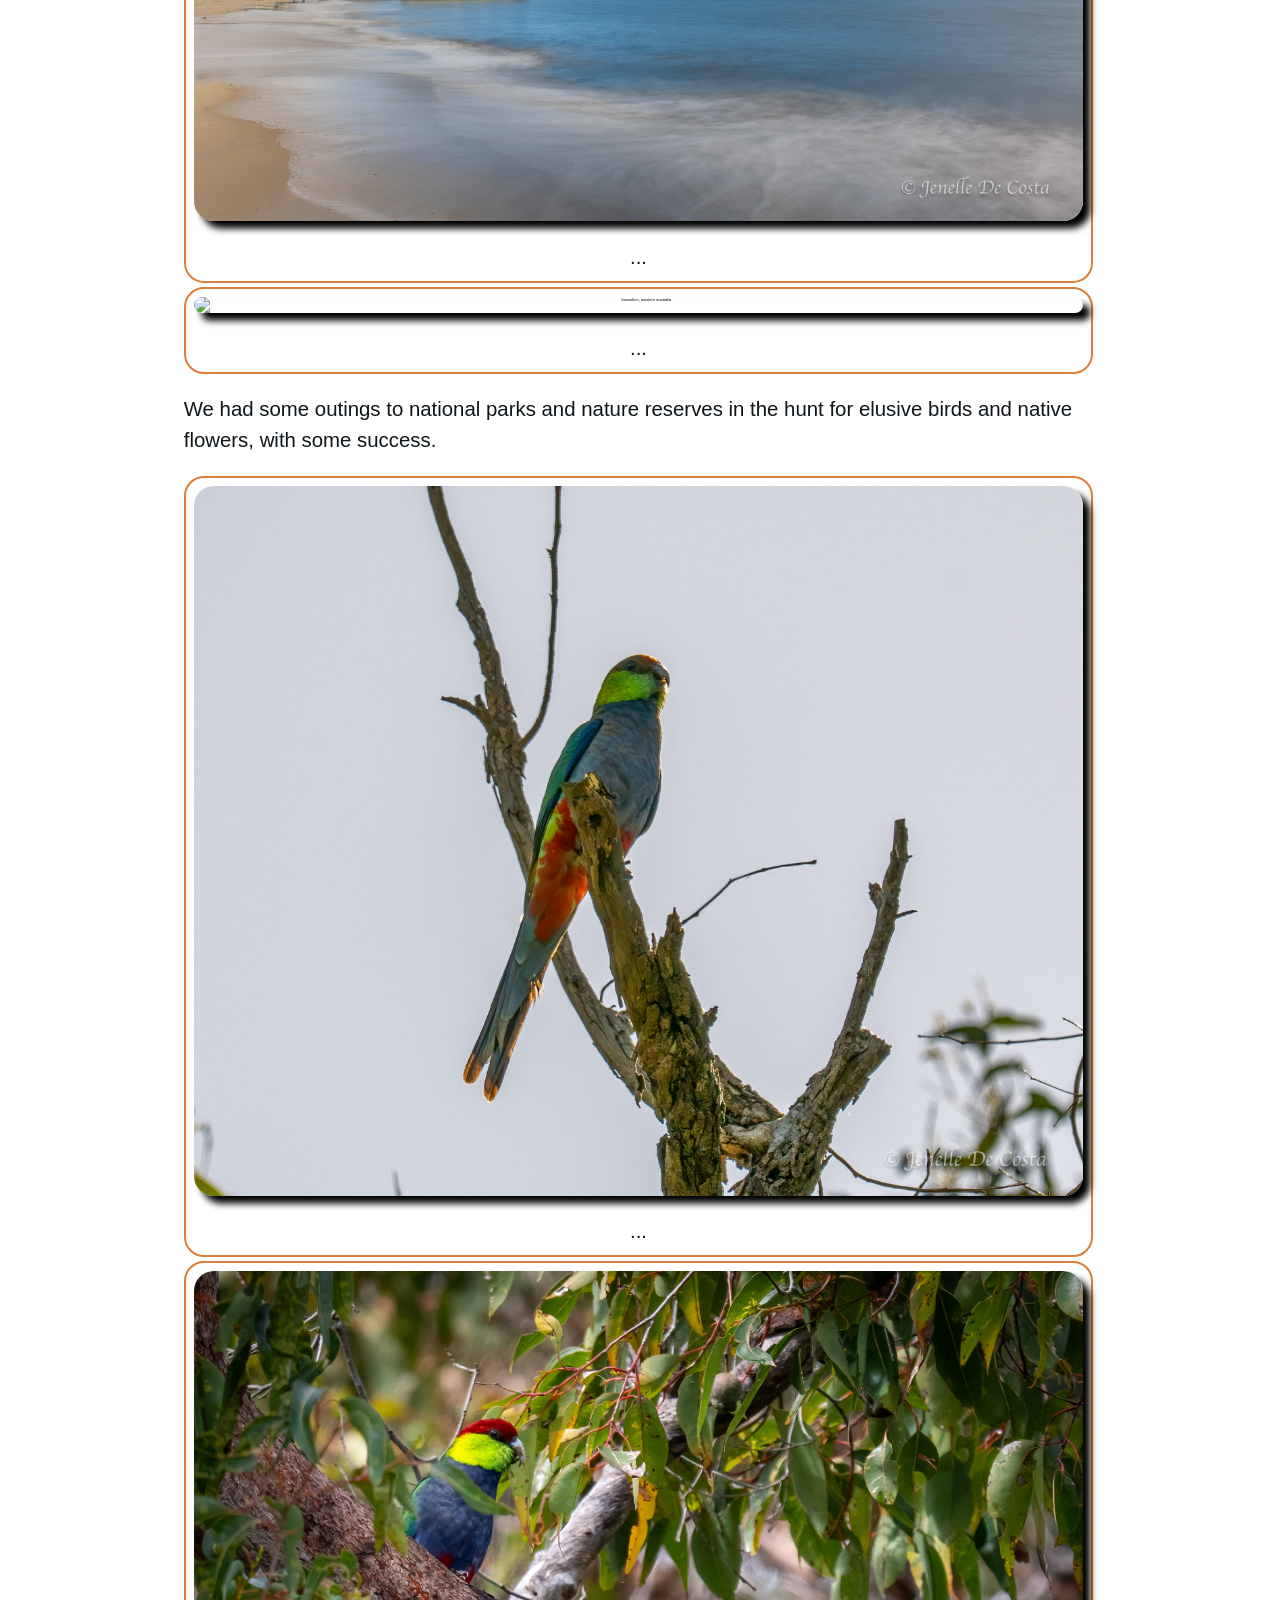
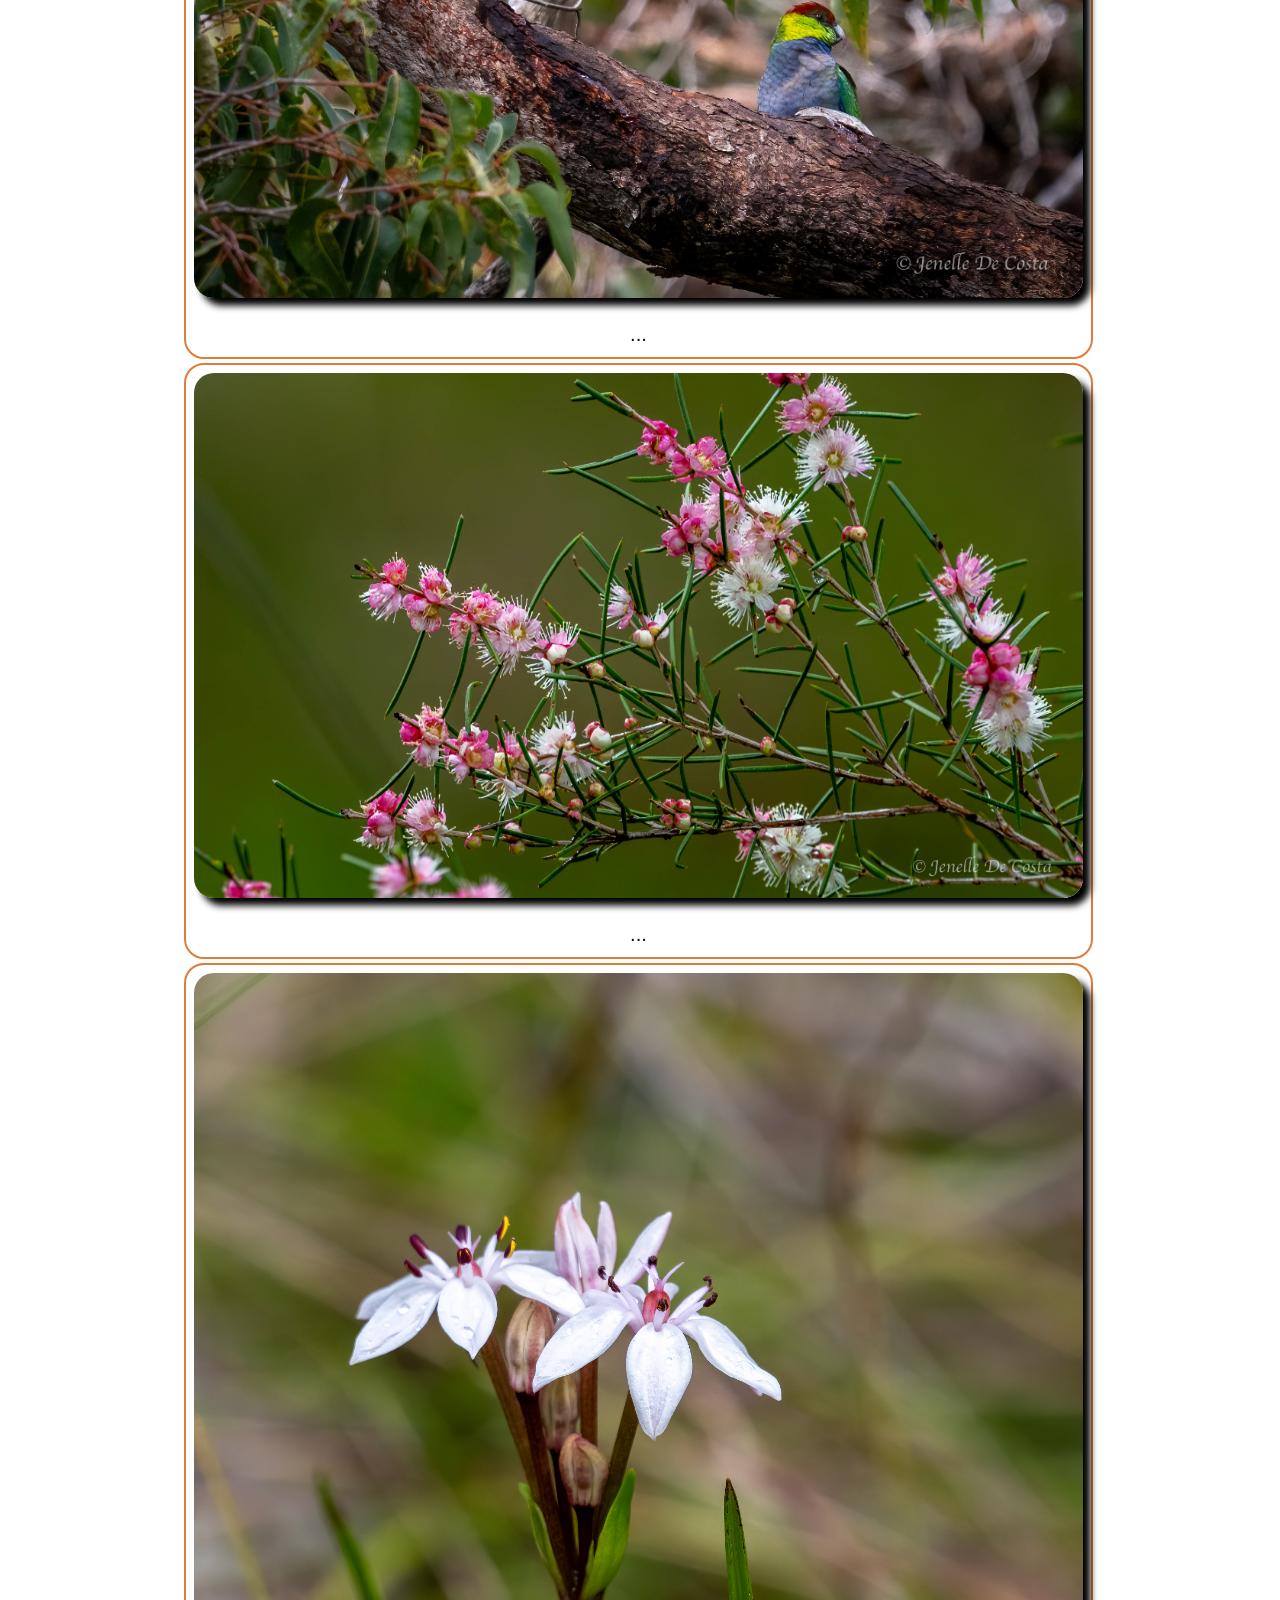
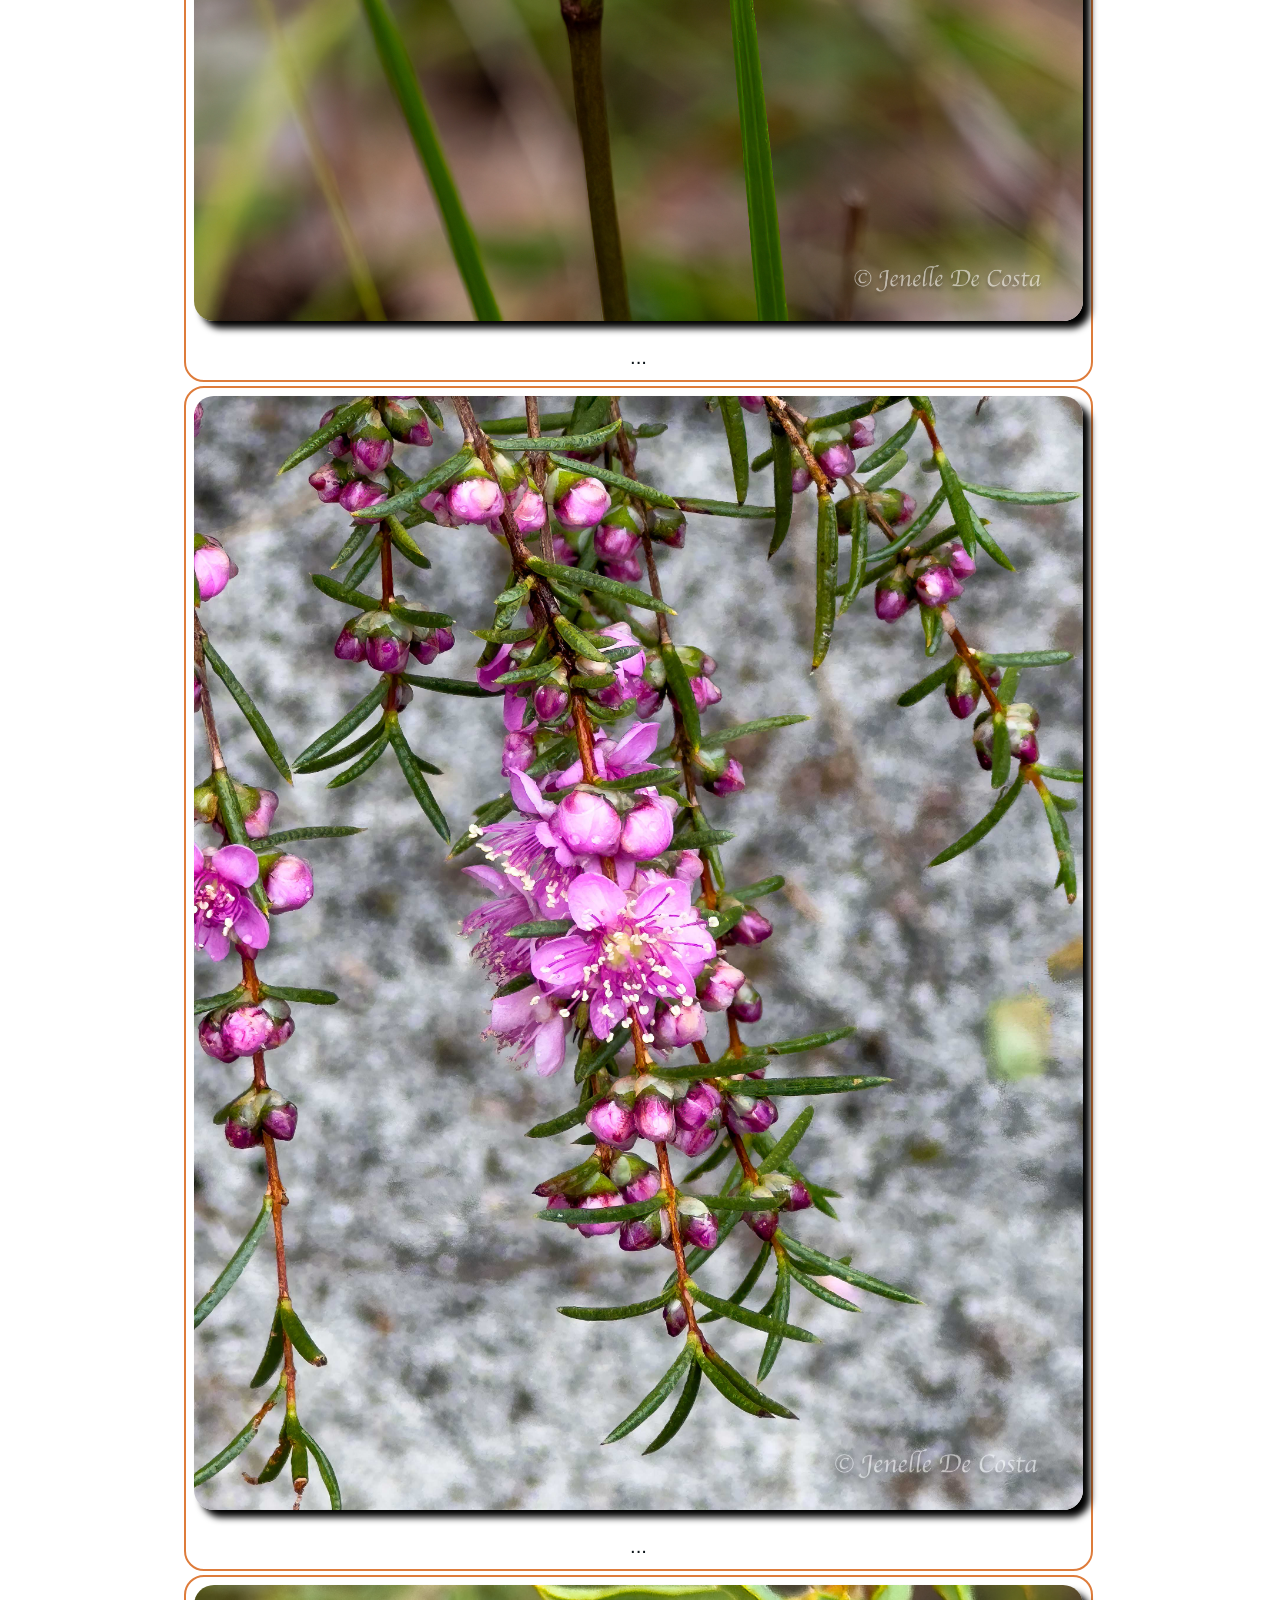
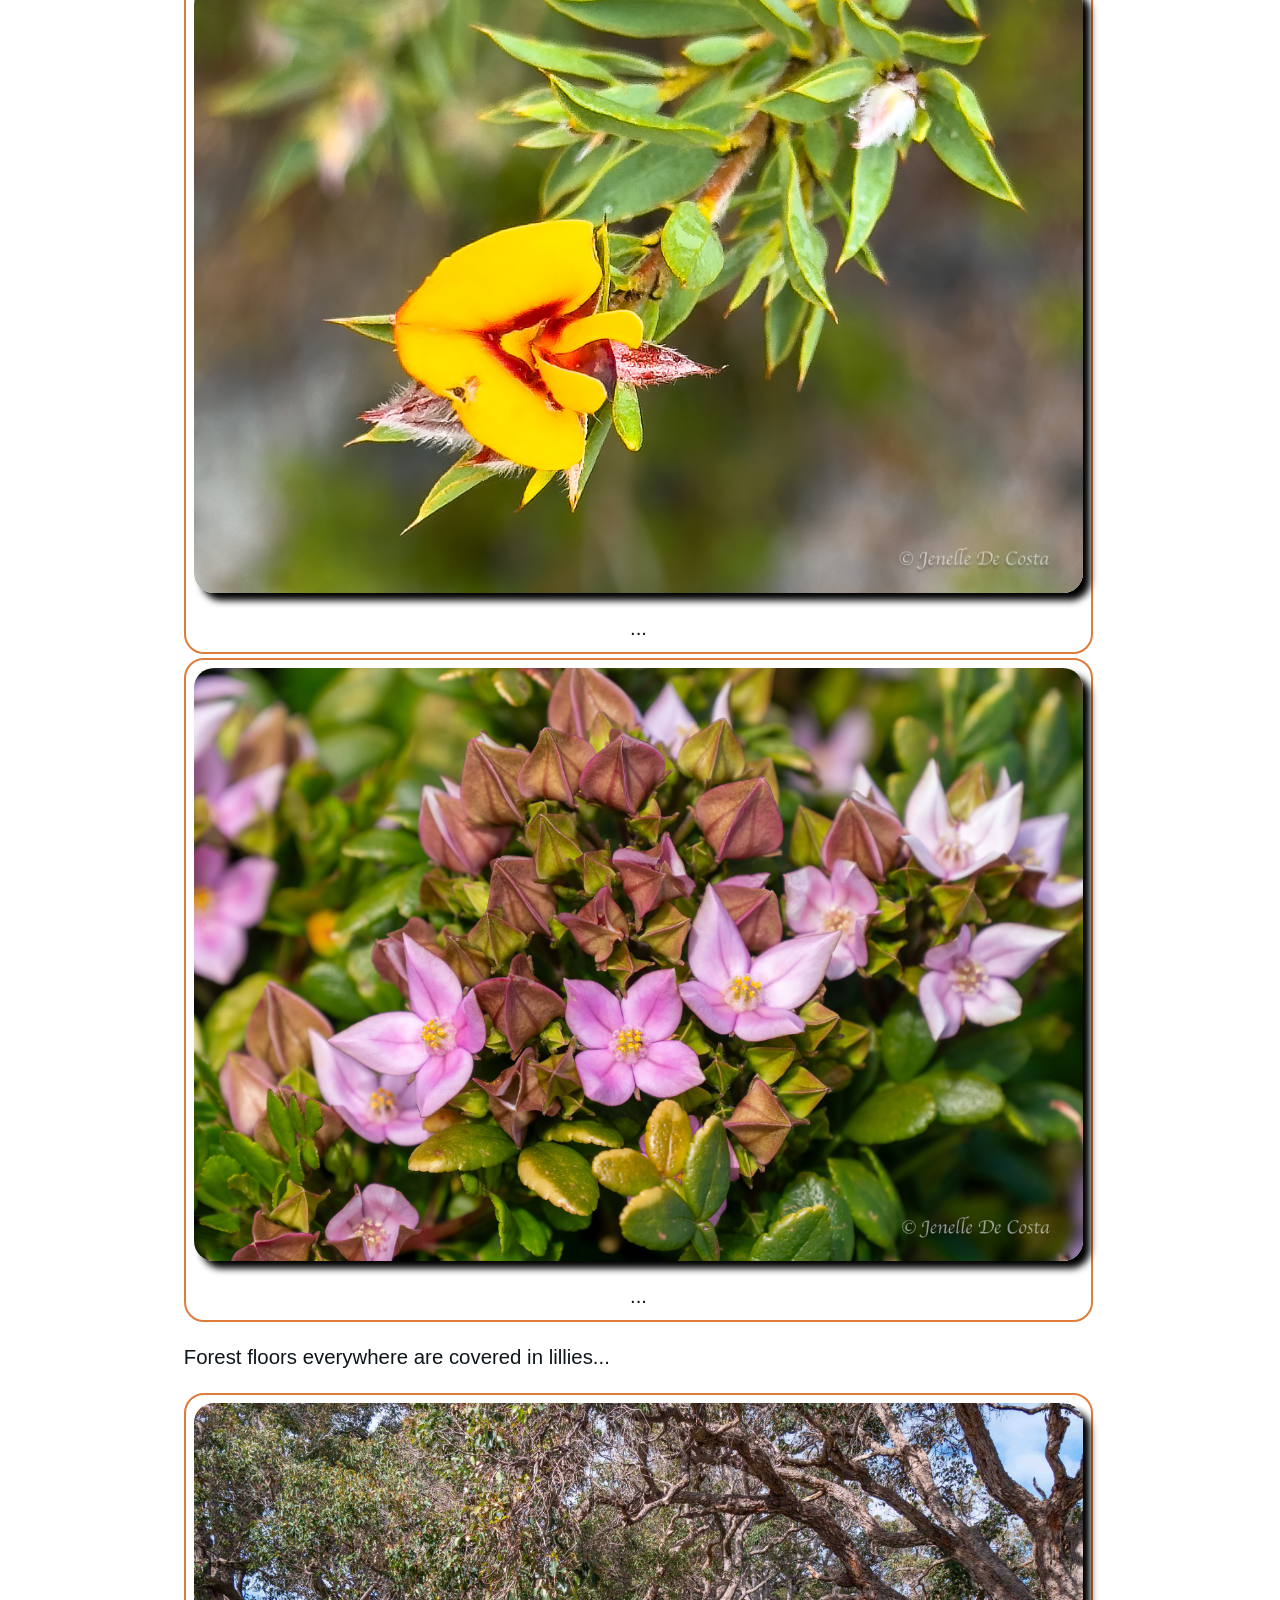
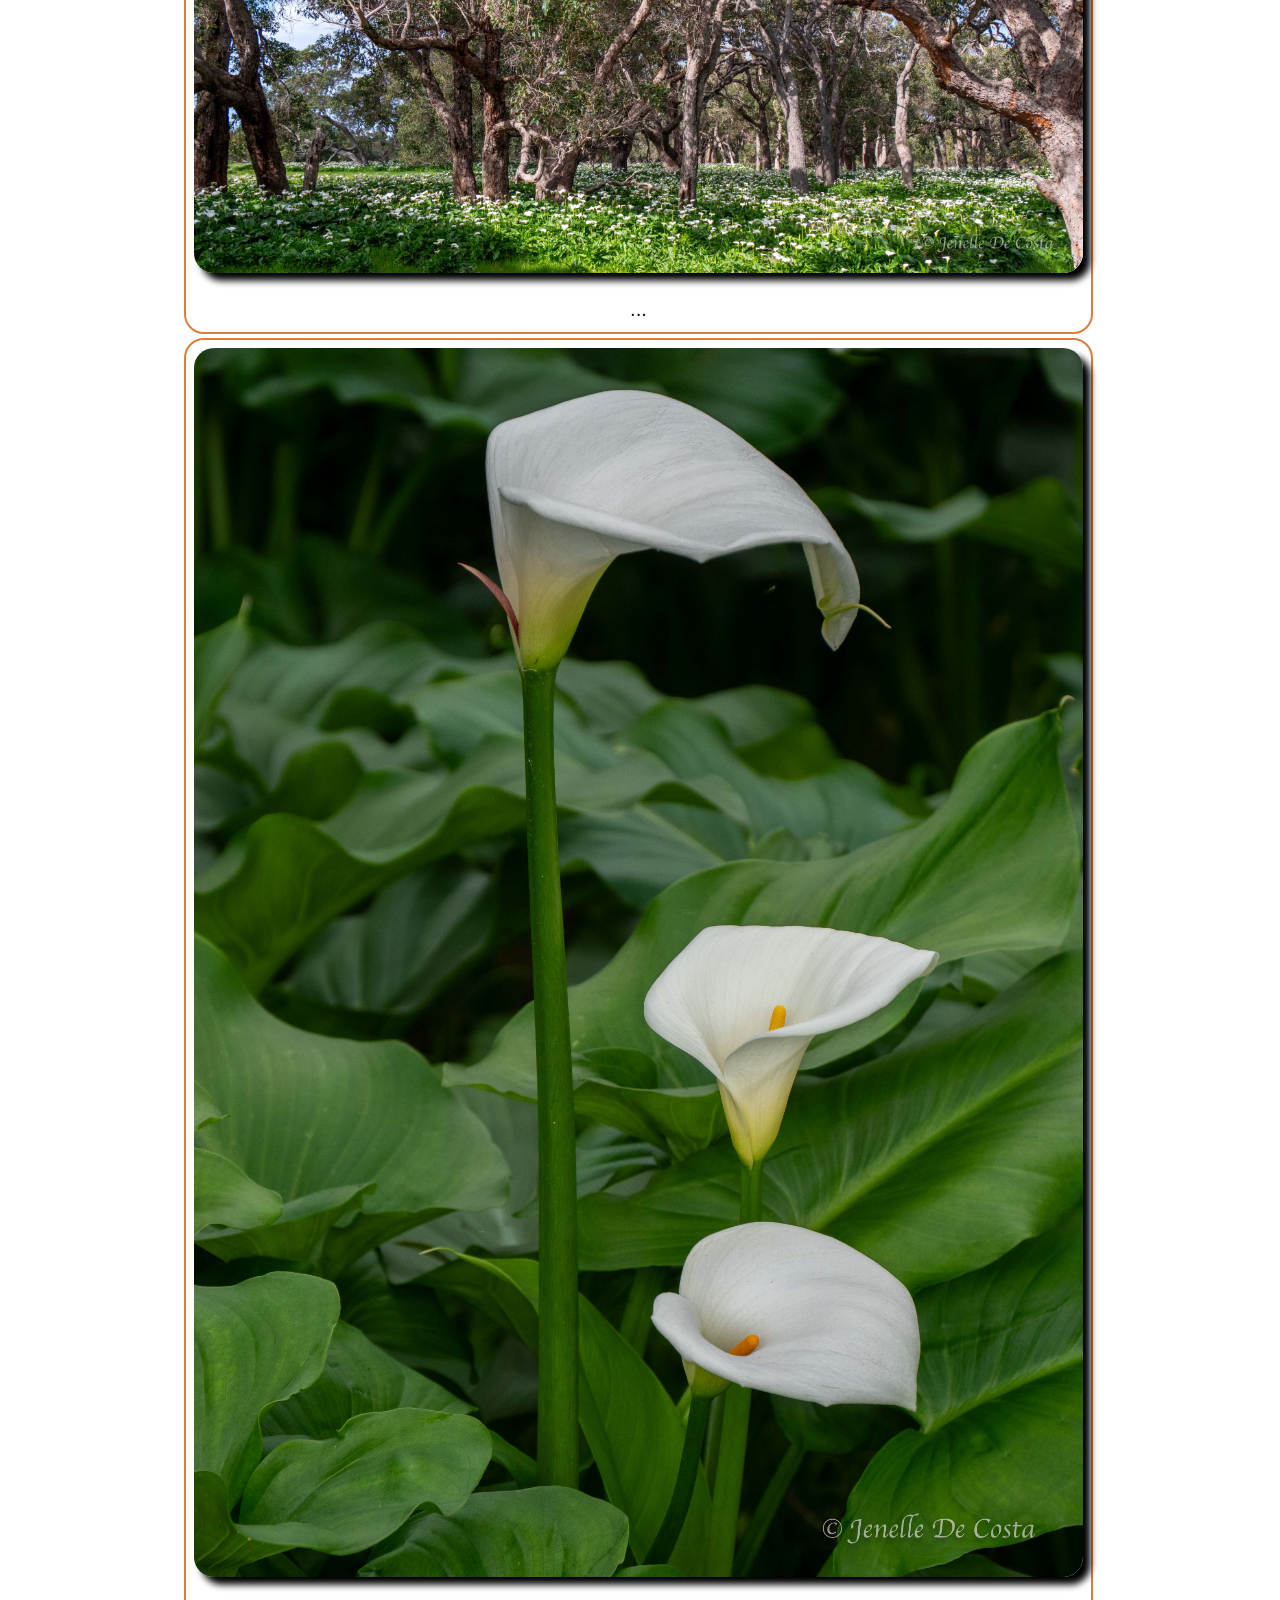
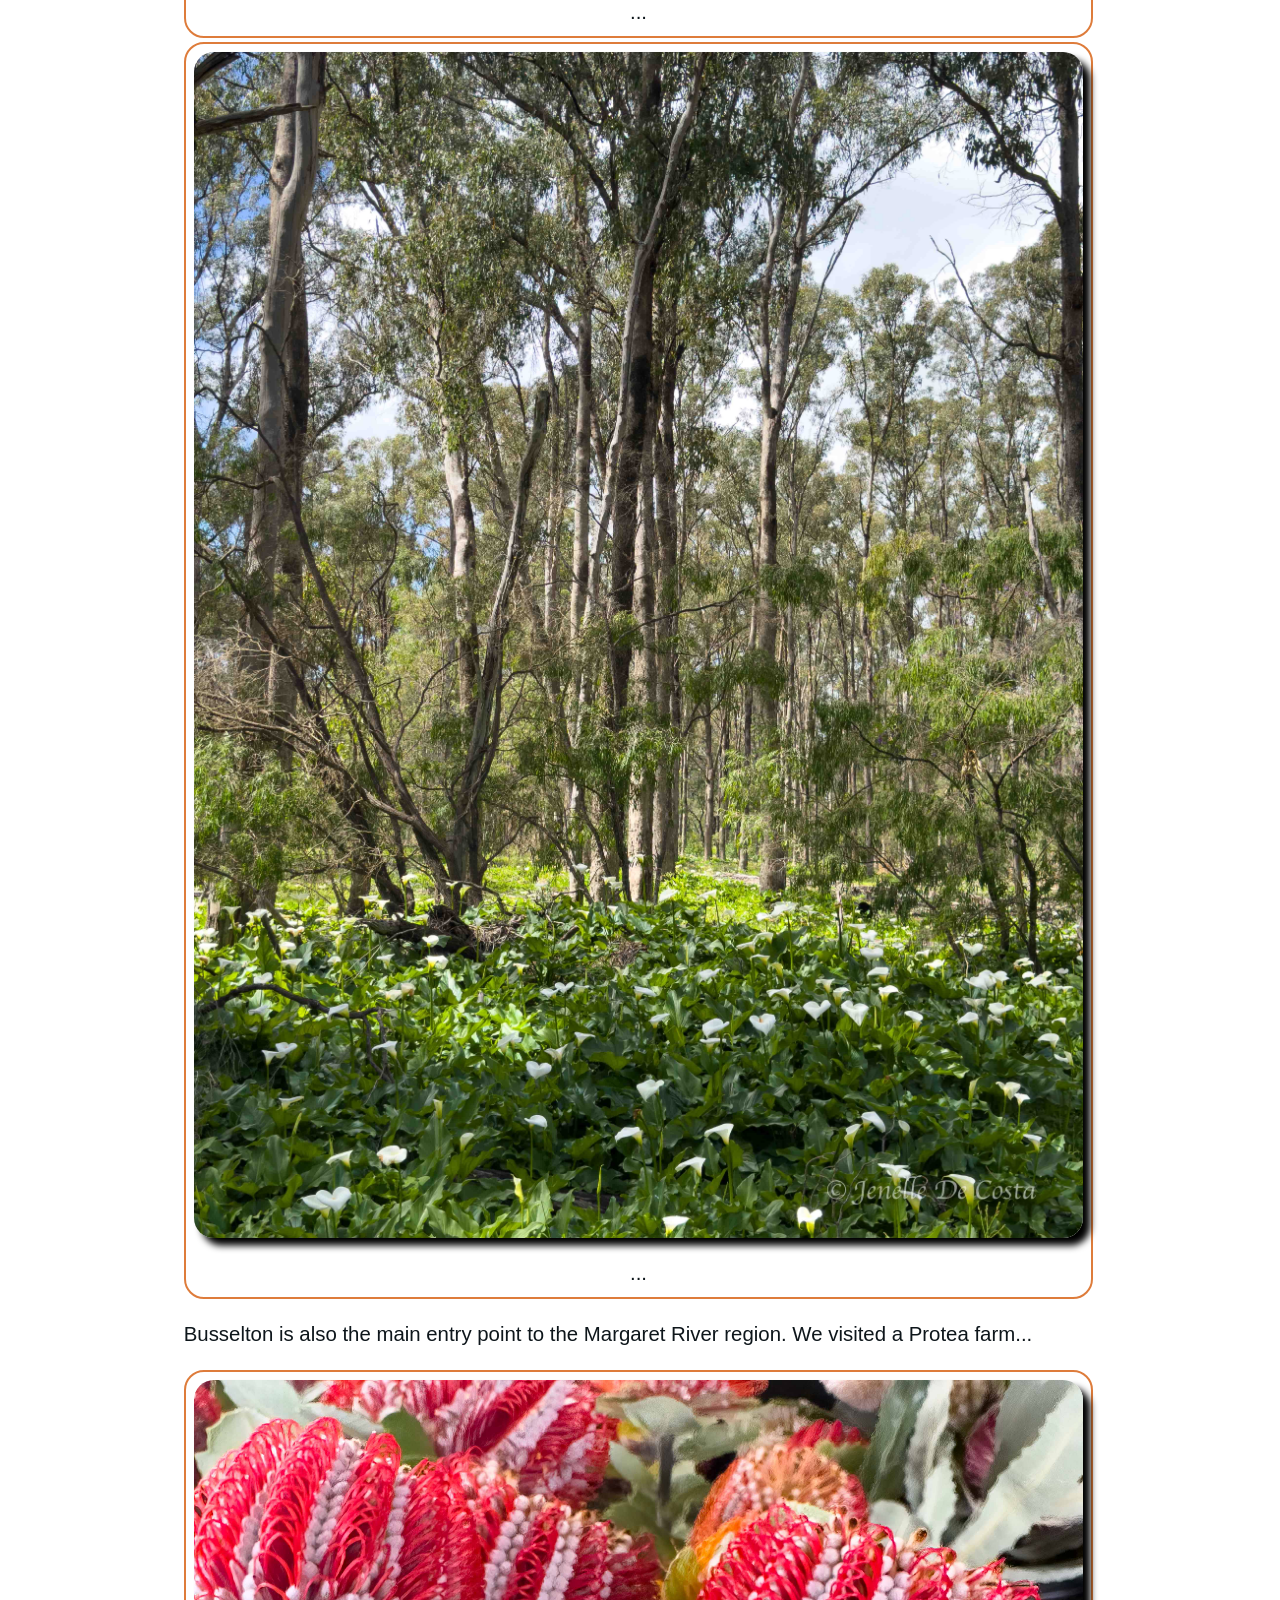
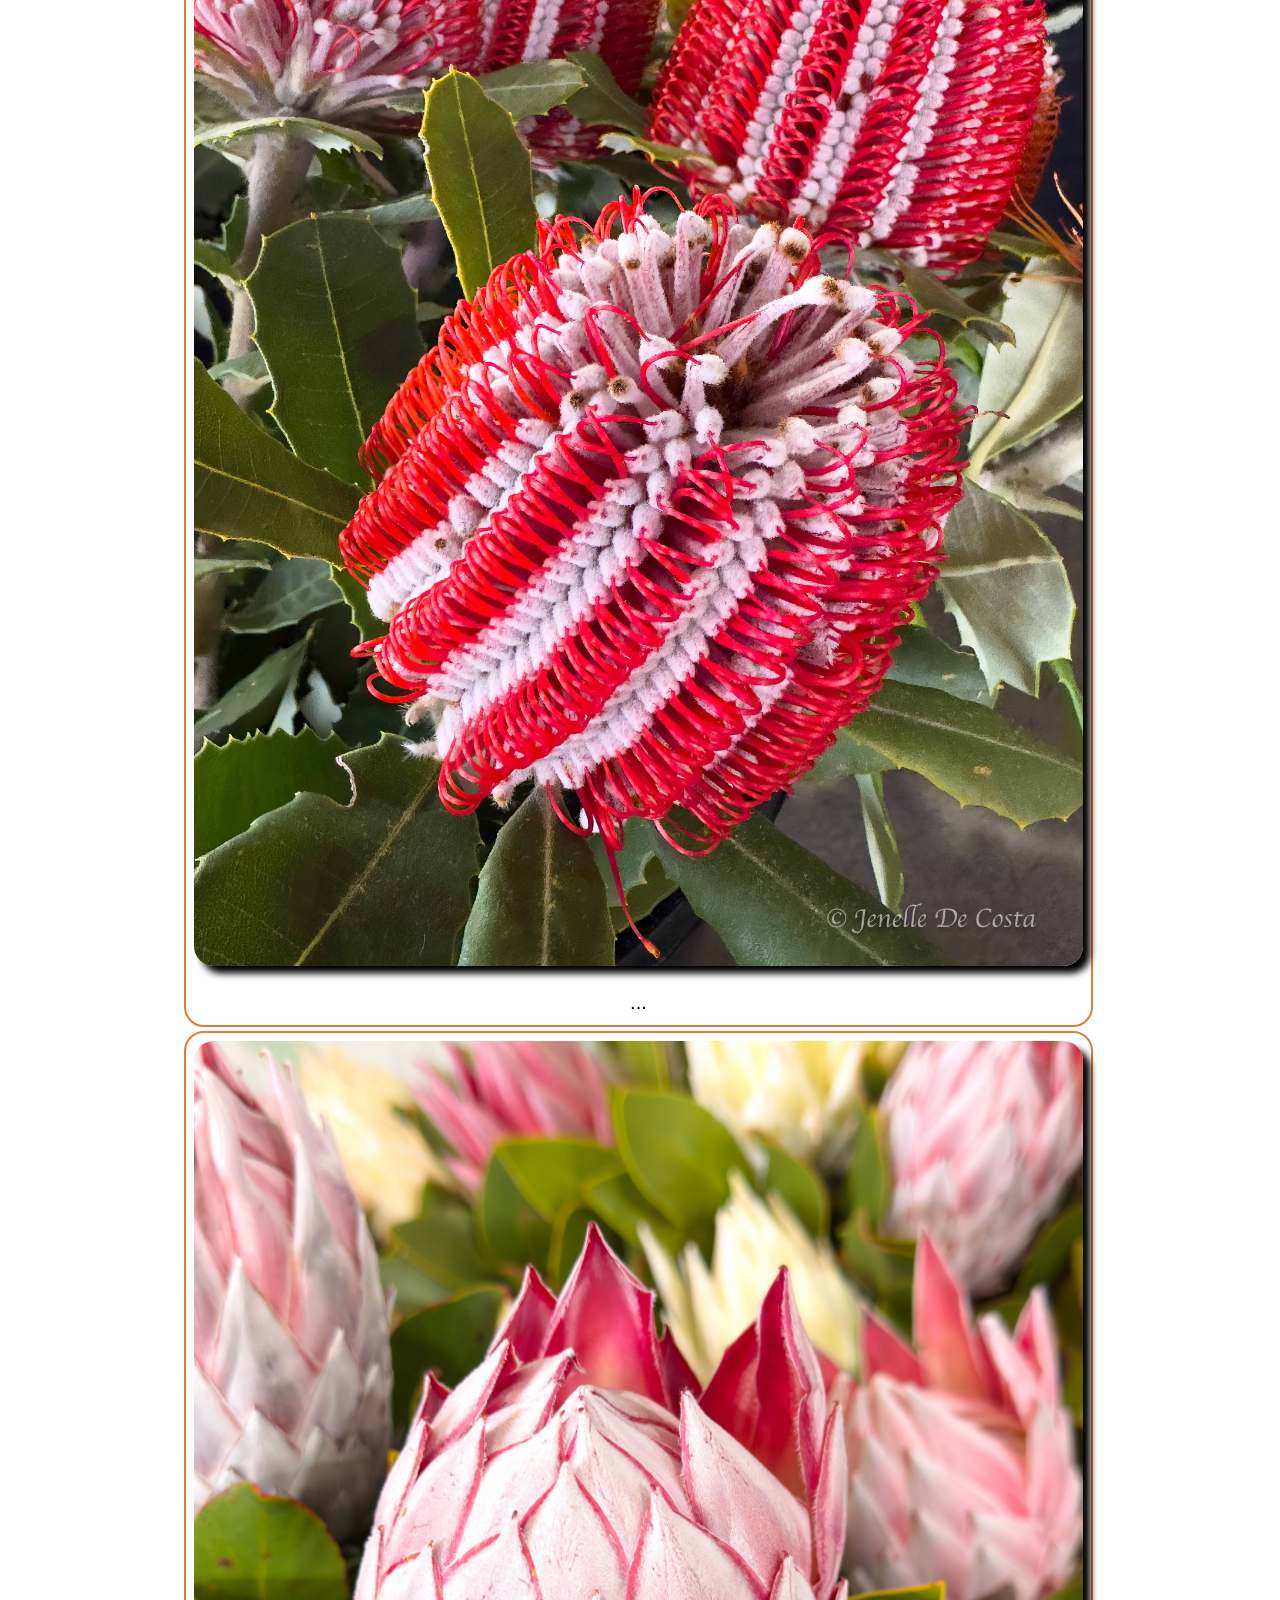
==== commit d81b1a50: "finished geographe bay" ====
--- a/Posts/2025-09-16_Geographe_Bay.html
+++ b/Posts/2025-09-16_Geographe_Bay.html
@@ -15,272 +15,292 @@
             <h1>Geographe Bay</h1>
         </div>
         <p>
-            South of Mandurah the coastal residential stip continues. The cities of Bunbury, Bussleton and Dunsborough sprawl along
+            South of Mandurah the coastal residential stip continues. The cities of Bunbury, Bussleton and Dunsborough
+            sprawl along
             the edge of Geographe Bay for over 80km onlhy occassionaly interupted by farming and forests.
         </p>
-<h2>Bunbury</h2>
-        <p>Bunbury is the first major city south of Perth's southern suburbs. A pleasant mix of industrial, commercial and residential with a relaxed holiday village vibe. The vibe is understanable when you reliase that this region is one of the most georaphically remote spots on the globe. It is about as far as you can get from other capital city in the world.</p>
-
-        
+        <h2>Bunbury</h2>
+        <p>Bunbury is the first major city south of Perth's southern suburbs. A pleasant mix of industrial, commercial
+            and residential with a relaxed holiday village vibe. The vibe is understanable when you reliase that this
+            region is one of the most georaphically remote spots on the globe. It is about as far as you can get from
+            other capital city in the world.</p>
+
+
 
         <!-- Photos -->
         <figure class="post-image center-l">
-            <img class="image-shaddow" src="../images/2025-09-16_Geographe_Bay/IMG_9841-Edit.jpg" alt="bunbury, western australia" max-width="600" max-height="400">
-            <figcaption class="image-caption">...</figcaption>
-        </figure>
-
-        
-        <figure class="post-image center-l">
-            <img class="image-shaddow"
-                src="../images/2025-09-16_Geographe_Bay/P1438294-Pano-Edit.jpg" alt="bunbury, western australia"
-                max-width="600" max-height="400">
-            <figcaption class="image-caption">...</figcaption>
-        </figure>
-        
-        <figure class="post-image center-l">
-            <img class="image-shaddow" src="../images/2025-09-16_Geographe_Bay/P1438299-Edit.jpg" alt="bunbury, western australia" max-width="600" max-height="400">
+            <img class="image-shaddow" src="../images/2025-09-16_Geographe_Bay/IMG_9841-Edit.jpg"
+                alt="bunbury, western australia" max-width="600" max-height="400">
+            <figcaption class="image-caption">...</figcaption>
+        </figure>
+
+
+        <figure class="post-image center-l">
+            <img class="image-shaddow" src="../images/2025-09-16_Geographe_Bay/P1438294-Pano-Edit.jpg"
+                alt="bunbury, western australia" max-width="600" max-height="400">
+            <figcaption class="image-caption">...</figcaption>
+        </figure>
+
+        <figure class="post-image center-l">
+            <img class="image-shaddow" src="../images/2025-09-16_Geographe_Bay/P1438299-Edit.jpg"
+                alt="bunbury, western australia" max-width="600" max-height="400">
             <figcaption class="image-caption">...</figcaption>
         </figure>
         <p>
             Even the seagulls be chill'n.
         </p>
         <figure class="post-image center-l">
-            <img class="image-shaddow" src="../images/2025-09-16_Geographe_Bay/P1438288-Edit.jpg" alt="bunbury, western australia" max-width="600" max-height="400">
-            <figcaption class="image-caption">...</figcaption>
-        </figure>
+            <img class="image-shaddow" src="../images/2025-09-16_Geographe_Bay/P1438288-Edit.jpg"
+                alt="bunbury, western australia" max-width="600" max-height="400">
+            <figcaption class="image-caption">...</figcaption>
+        </figure>
+        <p>
+            The city is awash with murals..
+        </p>
+        <figure class="post-image center-l">
+            <img class="image-shaddow" src="../images/2025-09-16_Geographe_Bay/IMG_9849-Edit.jpg"
+                alt="bunbury, western australia" max-width="600" max-height="400">
+            <figcaption class="image-caption">...</figcaption>
+        </figure>
+
+
+        <figure class="post-image center-l">
+            <img class="image-shaddow" src="../images/2025-09-16_Geographe_Bay/IMG_9846-Edit.jpg"
+                alt="bunbury, western australia" max-width="600" max-height="400">
+            <figcaption class="image-caption">...</figcaption>
+        </figure>
+        <p>
+            some text
+        </p>
+        <figure class="post-image center-l">
+            <img class="image-shaddow" src="../images/2025-09-16_Geographe_Bay/IMG_9853-Edit.jpg"
+                alt="bunbury, western australia" max-width="600" max-height="400">
+            <figcaption class="image-caption">...</figcaption>
+        </figure>
+        <p>
+            Well maintained old buildings dot the city centre...
+        </p>
+        <figure class="post-image center-l">
+            <img class="image-shaddow" src="../images/2025-09-16_Geographe_Bay/IMG_9852-Edit.jpg"
+                alt="bunbury, western australia" max-width="600" max-height="400">
+            <figcaption class="image-caption">...</figcaption>
+        </figure>
+        <p>
+            Public art makes a statement...
+        </p>
+        <figure class="post-image center-l">
+            <img class="image-shaddow" src="../images/2025-09-16_Geographe_Bay/P1438277-Edit-Edit.jpg"
+                alt="bunbury, western australia" max-width="600" max-height="400">
+            <figcaption class="image-caption">...</figcaption>
+        </figure>
+
+        <p>
+            Port of Bunbury
+        </p>
+        <figure class="post-image center-l">
+            <img class="image-shaddow" src="../images/2025-09-16_Geographe_Bay/P1438293.jpg"
+                alt="bunbury, western australia" max-width="600" max-height="400">
+            <figcaption class="image-caption">...</figcaption>
+        </figure>
+        <p>
+            Bunbury Lighthouse
+        </p>
+        <figure class="post-image center-l">
+            <img class="image-shaddow" src="../images/2025-09-16_Geographe_Bay/P1438292-Edit.jpg"
+                alt="bunbury, western australia" max-width="600" max-height="400">
+            <figcaption class="image-caption">...</figcaption>
+        </figure>
+
+        <h2>Busselton</h2>
+
+        <p>
+            Busselton is the largest city in the south-west, basically because it is where all the big brand name stores
+            are located. The iconic Busselton Jetty, at 1842m, is/was the longest wooden piled jetty in the
+            southern-hemisphere. Fire and storms have since reduced it length to about 600m...
+        </p>
+        <figure class="post-image center-l">
+            <img class="image-shaddow" src="../images/2025-09-16_Geographe_Bay/P1079532-Edit.jpg"
+                alt="busselton, western australia" max-width="600" max-height="400">
+            <figcaption class="image-caption">...</figcaption>
+        </figure>
+
+        <p>
+            It is none-the-less photogenic...
+        </p>
+
+        <figure class="post-image center-l">
+            <img class="image-shaddow" src="../images/2025-09-16_Geographe_Bay/P1079528-Edit-Edit.jpg"
+                alt="busselton, western australia" max-width="600" max-height="400">
+            <figcaption class="image-caption">...</figcaption>
+        </figure>
+
+
+        <figure class="post-image center-l">
+            <img class="image-shaddow" src="../images/2025-09-16_Geographe_Bay/P1079546-Edit.jpg"
+                alt="busselton, western australia" max-width="600" max-height="400">
+            <figcaption class="image-caption">...</figcaption>
+        </figure>
+        <p>
+            We had some outings to national parks and nature reserves in the hunt for elusive birds and native flowers,
+            with some success.
+        </p>
+        <figure class="post-image center-l">
+            <img class="image-shaddow" src="../images/2025-09-16_Geographe_Bay/_DSC2431-Edit.jpg"
+                alt="busselton, western australia" max-width="600" max-height="400">
+            <figcaption class="image-caption">...</figcaption>
+        </figure>
+
+        <figure class="post-image center-l">
+            <img class="image-shaddow" src="../images/2025-09-16_Geographe_Bay/_DSC2483-Edit.jpg"
+                alt="busselton, western australia" max-width="600" max-height="400">
+            <figcaption class="image-caption">...</figcaption>
+        </figure>
+
+        <figure class="post-image center-l">
+            <img class="image-shaddow" src="../images/2025-09-16_Geographe_Bay/_DSC2482-Edit.jpg"
+                alt="busselton, western australia" max-width="600" max-height="400">
+            <figcaption class="image-caption">...</figcaption>
+        </figure>
+
+
+        <figure class="post-image center-l">
+            <img class="image-shaddow" src="../images/2025-09-16_Geographe_Bay/_DSC2484-Edit.jpg"
+                alt="busselton, western australia" max-width="600" max-height="400">
+            <figcaption class="image-caption">...</figcaption>
+        </figure>
+
+        <figure class="post-image center-l">
+            <img class="image-shaddow" src="../images/2025-09-16_Geographe_Bay/IMG_9883-Edit.jpg"
+                alt="busselton, western australia" max-width="600" max-height="400">
+            <figcaption class="image-caption">...</figcaption>
+        </figure>
+
+        <figure class="post-image center-l">
+            <img class="image-shaddow" src="../images/2025-09-16_Geographe_Bay/IMG_9885-Edit.jpg"
+                alt="busselton, western australia" max-width="600" max-height="400">
+            <figcaption class="image-caption">...</figcaption>
+        </figure>
+
+
+        <figure class="post-image center-l">
+            <img class="image-shaddow" src="../images/2025-09-16_Geographe_Bay/P1438369-Edit.jpg"
+                alt="busselton, western australia" max-width="600" max-height="400">
+            <figcaption class="image-caption">...</figcaption>
+        </figure>
+
 <p>
-The city is awash with murals..
+    Forest floors everywhere are covered in lillies...
 </p>
-        <figure class="post-image center-l">
-                    <img class="image-shaddow" src="../images/2025-09-16_Geographe_Bay/IMG_9849-Edit.jpg" alt="bunbury, western australia" max-width="600" max-height="400">
+
+<figure class="post-image center-l">
+    <img class="image-shaddow" src="../images/2025-09-16_Geographe_Bay/P1438380.jpg" alt="busselton, western australia"
+        max-width="600" max-height="400">
+    <figcaption class="image-caption">...</figcaption>
+</figure>
+
+
+<figure class="post-image center-l">
+    <img class="image-shaddow" src="../images/2025-09-16_Geographe_Bay/P1438351-Edit.jpg"
+        alt="busselton, western australia" max-width="600" max-height="400">
+    <figcaption class="image-caption">...</figcaption>
+</figure>
+
+<figure class="post-image center-l">
+                    <img class="image-shaddow" src="../images/2025-09-16_Geographe_Bay/IMG_9901.jpg" alt="busselton, western australia" max-width="600" max-height="400">
                     <figcaption class="image-caption">...</figcaption>
                 </figure>
 
+        <p>
+            Busselton is also the main entry point to the Margaret River region. We visited a Protea farm...
+        </p>
+        <figure class="post-image center-l">
+            <img class="image-shaddow" src="../images/2025-09-16_Geographe_Bay/IMG_9889-Edit.jpg"
+                alt="busselton, western australia" max-width="600" max-height="400">
+            <figcaption class="image-caption">...</figcaption>
+        </figure>
+
+
+        <figure class="post-image center-l">
+            <img class="image-shaddow" src="../images/2025-09-16_Geographe_Bay/IMG_9894-Edit.jpg"
+                alt="busselton, western australia" max-width="600" max-height="400">
+            <figcaption class="image-caption">...</figcaption>
+        </figure>
+
+        <figure class="post-image center-l">
+            <img class="image-shaddow" src="../images/2025-09-16_Geographe_Bay/P1438342-Edit.jpg"
+                alt="busselton, western australia" max-width="600" max-height="400">
+            <figcaption class="image-caption">...</figcaption>
+        </figure>
         
-        <figure class="post-image center-l">
-                    <img class="image-shaddow"
-                        src="../images/2025-09-16_Geographe_Bay/IMG_9846-Edit.jpg" alt="bunbury, western australia"
-                        max-width="600" max-height="400">
-                    <figcaption class="image-caption">...</figcaption>
-                </figure>
-        <p>
-            some text
-        </p>
-        <figure class="post-image center-l">
-                    <img class="image-shaddow" src="../images/2025-09-16_Geographe_Bay/IMG_9853-Edit.jpg" alt="bunbury, western australia" max-width="600" max-height="400">
-                    <figcaption class="image-caption">...</figcaption>
-                </figure>
-        <p>
-            Well maintained old buildings dot the city centre...
-        </p>
-        <figure class="post-image center-l">
-                    <img class="image-shaddow" src="../images/2025-09-16_Geographe_Bay/IMG_9852-Edit.jpg" alt="bunbury, western australia" max-width="600" max-height="400">
+        <p>
+            Busselton/Margaret River is home to hundreds if not thousands of artist. For three weeks in September each year over 600 artist open their studios to the public. Art is everywhere. This sculpture is in the front yard of a Buselton solictor's practice.
+        </p>
+        
+        
+        <figure class="post-image center-l">
+                    <img class="image-shaddow" src="../images/2025-09-16_Geographe_Bay/IMG_9897.jpg" alt="busselton, western australia" max-width="600" max-height="400">
                     <figcaption class="image-caption">...</figcaption>
                 </figure>
 <p>
-    Public art makes a statement...
+    A mural with a story...
 </p>
         <figure class="post-image center-l">
-                            <img class="image-shaddow" src="../images/2025-09-16_Geographe_Bay/P1438277-Edit-Edit.jpg" alt="bunbury, western australia" max-width="600" max-height="400">
+                            <img class="image-shaddow" src="../images/2025-09-16_Geographe_Bay/IMG_9874.jpg" alt="busselton, western australia" max-width="600" max-height="400">
                             <figcaption class="image-caption">...</figcaption>
                         </figure>
 
         <p>
-            Port of Bunbury 
-        </p>
+            The main shopping centre has been build around a chapel to preserve it. 
+        </p>
+        <figure class="post-image center-l">
+                                    <img class="image-shaddow" src="../images/2025-09-16_Geographe_Bay/IMG_9872.jpg" alt="busselton, western australia" max-width="600" max-height="400">
+                                    <figcaption class="image-caption">...</figcaption>
+                                </figure>
+<p>
+    The chapel is now a coffee shop.
+</p>
         <figure class="post-image center-l">
                             <img class="image-shaddow"
-                                src="../images/2025-09-16_Geographe_Bay/P1438293.jpg" alt="bunbury, western australia"
+                                src="../images/2025-09-16_Geographe_Bay/IMG_9876.jpg" alt="busselton, western australia"
                                 max-width="600" max-height="400">
                             <figcaption class="image-caption">...</figcaption>
                         </figure>
-        <p>
-            Bunbury Lighthouse
-        </p>
-        <figure class="post-image center-l">
-                            <img class="image-shaddow" src="../images/2025-09-16_Geographe_Bay/P1438292-Edit.jpg" alt="..." max-width="600" max-height="400">
+      
+        
+        <p>
+            Oh a baker of extra-ordinary cakes was found too.
+        </p>
+        <figure class="post-image center-l">
+                            <img class="image-shaddow" src="../images/2025-09-16_Geographe_Bay/IMG_9878.jpg" alt="busselton, western australia" max-width="600" max-height="400">
                             <figcaption class="image-caption">...</figcaption>
                         </figure>
-        
-        <h2>Busselton</h2>
-                        <p>
-            ...
-        </p>
+
         <!-- <figure class="post-image center-l">
-                            <img class="image-shaddow" src="../Path to image goes here" alt="..." max-width="600" max-height="400">
-                            <figcaption class="image-caption">...</figcaption>
-                        </figure> -->
-
-        <!-- <figure class="post-image center-l">
-                    <img class="image-shaddow" src="../Path to image goes here" alt="..." max-width="600" max-height="400">
-                    <figcaption class="image-caption">...</figcaption>
-                </figure> -->
-
-        <p>
+                                    <img class="image-shaddow" src="../Path to image goes here" alt="busselton, western australia" max-width="600" max-height="400">
+                                    <figcaption class="image-caption">...</figcaption>
+                                </figure> -->
+
+        <!-- <p>
             Some text
-        </p>
-        <!-- <figure class="post-image center-l">
-                    <img class="image-shaddow"
-                        src="../Path to image goes here" alt="..."
-                        max-width="600" max-height="400">
-                    <figcaption class="image-caption">...</figcaption>
-                </figure> -->
-        <p>
-            some text
-        </p>
-        <!-- <figure class="post-image center-l">
-                    <img class="image-shaddow" src="../Path to image goes here" alt="..." max-width="600" max-height="400">
-                    <figcaption class="image-caption">...</figcaption>
-                </figure> -->
-        <p>
-            ...
-        </p>
-        <!-- <figure class="post-image center-l">
-                    <img class="image-shaddow" src="../Path to image goes here" alt="..." max-width="600" max-height="400">
-                    <figcaption class="image-caption">...</figcaption>
-                </figure> -->
-
-        <!-- <figure class="post-image center-l">
-                            <img class="image-shaddow" src="../Path to image goes here" alt="..." max-width="600" max-height="400">
-                            <figcaption class="image-caption">...</figcaption>
-                        </figure> -->
-
-        <p>
-            Some text
-        </p>
-        <!-- <figure class="post-image center-l">
-                            <img class="image-shaddow"
-                                src="../Path to image goes here" alt="..."
-                                max-width="600" max-height="400">
-                            <figcaption class="image-caption">...</figcaption>
-                        </figure> -->
-        <p>
-            some text
-        </p>
-        <!-- <figure class="post-image center-l">
-                            <img class="image-shaddow" src="../Path to image goes here" alt="..." max-width="600" max-height="400">
-                            <figcaption class="image-caption">...</figcaption>
-                        </figure> -->
-        <p>
-            ...
-        </p>
-        <!-- <figure class="post-image center-l">
-                            <img class="image-shaddow" src="../Path to image goes here" alt="..." max-width="600" max-height="400">
-                            <figcaption class="image-caption">...</figcaption>
-                        </figure> -->
-
-        <!-- <figure class="post-image center-l">
-                                    <img class="image-shaddow" src="../Path to image goes here" alt="..." max-width="600" max-height="400">
-                                    <figcaption class="image-caption">...</figcaption>
-                                </figure> -->
-
-        <p>
-            Some text
-        </p>
+        </p> -->
         <!-- <figure class="post-image center-l">
                                     <img class="image-shaddow"
-                                        src="../Path to image goes here" alt="..."
+                                        src="../Path to image goes here" alt="busselton, western australia"
                                         max-width="600" max-height="400">
                                     <figcaption class="image-caption">...</figcaption>
                                 </figure> -->
-        <p>
+        <!-- <p>
             some text
-        </p>
+        </p> -->
         <!-- <figure class="post-image center-l">
-                                    <img class="image-shaddow" src="../Path to image goes here" alt="..." max-width="600" max-height="400">
+                                    <img class="image-shaddow" src="../Path to image goes here" alt="busselton, western australia" max-width="600" max-height="400">
                                     <figcaption class="image-caption">...</figcaption>
                                 </figure> -->
-        <p>
+        <!-- <p>
             ...
-        </p>
+        </p> -->
         <!-- <figure class="post-image center-l">
-                                    <img class="image-shaddow" src="../Path to image goes here" alt="..." max-width="600" max-height="400">
-                                    <figcaption class="image-caption">...</figcaption>
-                                </figure> -->
-        <!-- <figure class="post-image center-l">
-                    <img class="image-shaddow" src="../Path to image goes here" alt="..." max-width="600" max-height="400">
-                    <figcaption class="image-caption">...</figcaption>
-                </figure> -->
-
-        <p>
-            Some text
-        </p>
-        <!-- <figure class="post-image center-l">
-                    <img class="image-shaddow"
-                        src="../Path to image goes here" alt="..."
-                        max-width="600" max-height="400">
-                    <figcaption class="image-caption">...</figcaption>
-                </figure> -->
-        <p>
-            some text
-        </p>
-        <!-- <figure class="post-image center-l">
-                    <img class="image-shaddow" src="../Path to image goes here" alt="..." max-width="600" max-height="400">
-                    <figcaption class="image-caption">...</figcaption>
-                </figure> -->
-        <p>
-            ...
-        </p>
-        <!-- <figure class="post-image center-l">
-                    <img class="image-shaddow" src="../Path to image goes here" alt="..." max-width="600" max-height="400">
-                    <figcaption class="image-caption">...</figcaption>
-                </figure> -->
-
-        <!-- <figure class="post-image center-l">
-                            <img class="image-shaddow" src="../Path to image goes here" alt="..." max-width="600" max-height="400">
-                            <figcaption class="image-caption">...</figcaption>
-                        </figure> -->
-
-        <p>
-            Some text
-        </p>
-        <!-- <figure class="post-image center-l">
-                            <img class="image-shaddow"
-                                src="../Path to image goes here" alt="..."
-                                max-width="600" max-height="400">
-                            <figcaption class="image-caption">...</figcaption>
-                        </figure> -->
-        <p>
-            some text
-        </p>
-        <!-- <figure class="post-image center-l">
-                            <img class="image-shaddow" src="../Path to image goes here" alt="..." max-width="600" max-height="400">
-                            <figcaption class="image-caption">...</figcaption>
-                        </figure> -->
-        <p>
-            ...
-        </p>
-        <!-- <figure class="post-image center-l">
-                            <img class="image-shaddow" src="../Path to image goes here" alt="..." max-width="600" max-height="400">
-                            <figcaption class="image-caption">...</figcaption>
-                        </figure> -->
-
-        <!-- <figure class="post-image center-l">
-                                    <img class="image-shaddow" src="../Path to image goes here" alt="..." max-width="600" max-height="400">
-                                    <figcaption class="image-caption">...</figcaption>
-                                </figure> -->
-
-        <p>
-            Some text
-        </p>
-        <!-- <figure class="post-image center-l">
-                                    <img class="image-shaddow"
-                                        src="../Path to image goes here" alt="..."
-                                        max-width="600" max-height="400">
-                                    <figcaption class="image-caption">...</figcaption>
-                                </figure> -->
-        <p>
-            some text
-        </p>
-        <!-- <figure class="post-image center-l">
-                                    <img class="image-shaddow" src="../Path to image goes here" alt="..." max-width="600" max-height="400">
-                                    <figcaption class="image-caption">...</figcaption>
-                                </figure> -->
-        <p>
-            ...
-        </p>
-        <!-- <figure class="post-image center-l">
-                                    <img class="image-shaddow" src="../Path to image goes here" alt="..." max-width="600" max-height="400">
+                                    <img class="image-shaddow" src="../Path to image goes here" alt="busselton, western australia" max-width="600" max-height="400">
                                     <figcaption class="image-caption">...</figcaption>
                                 </figure> -->
 
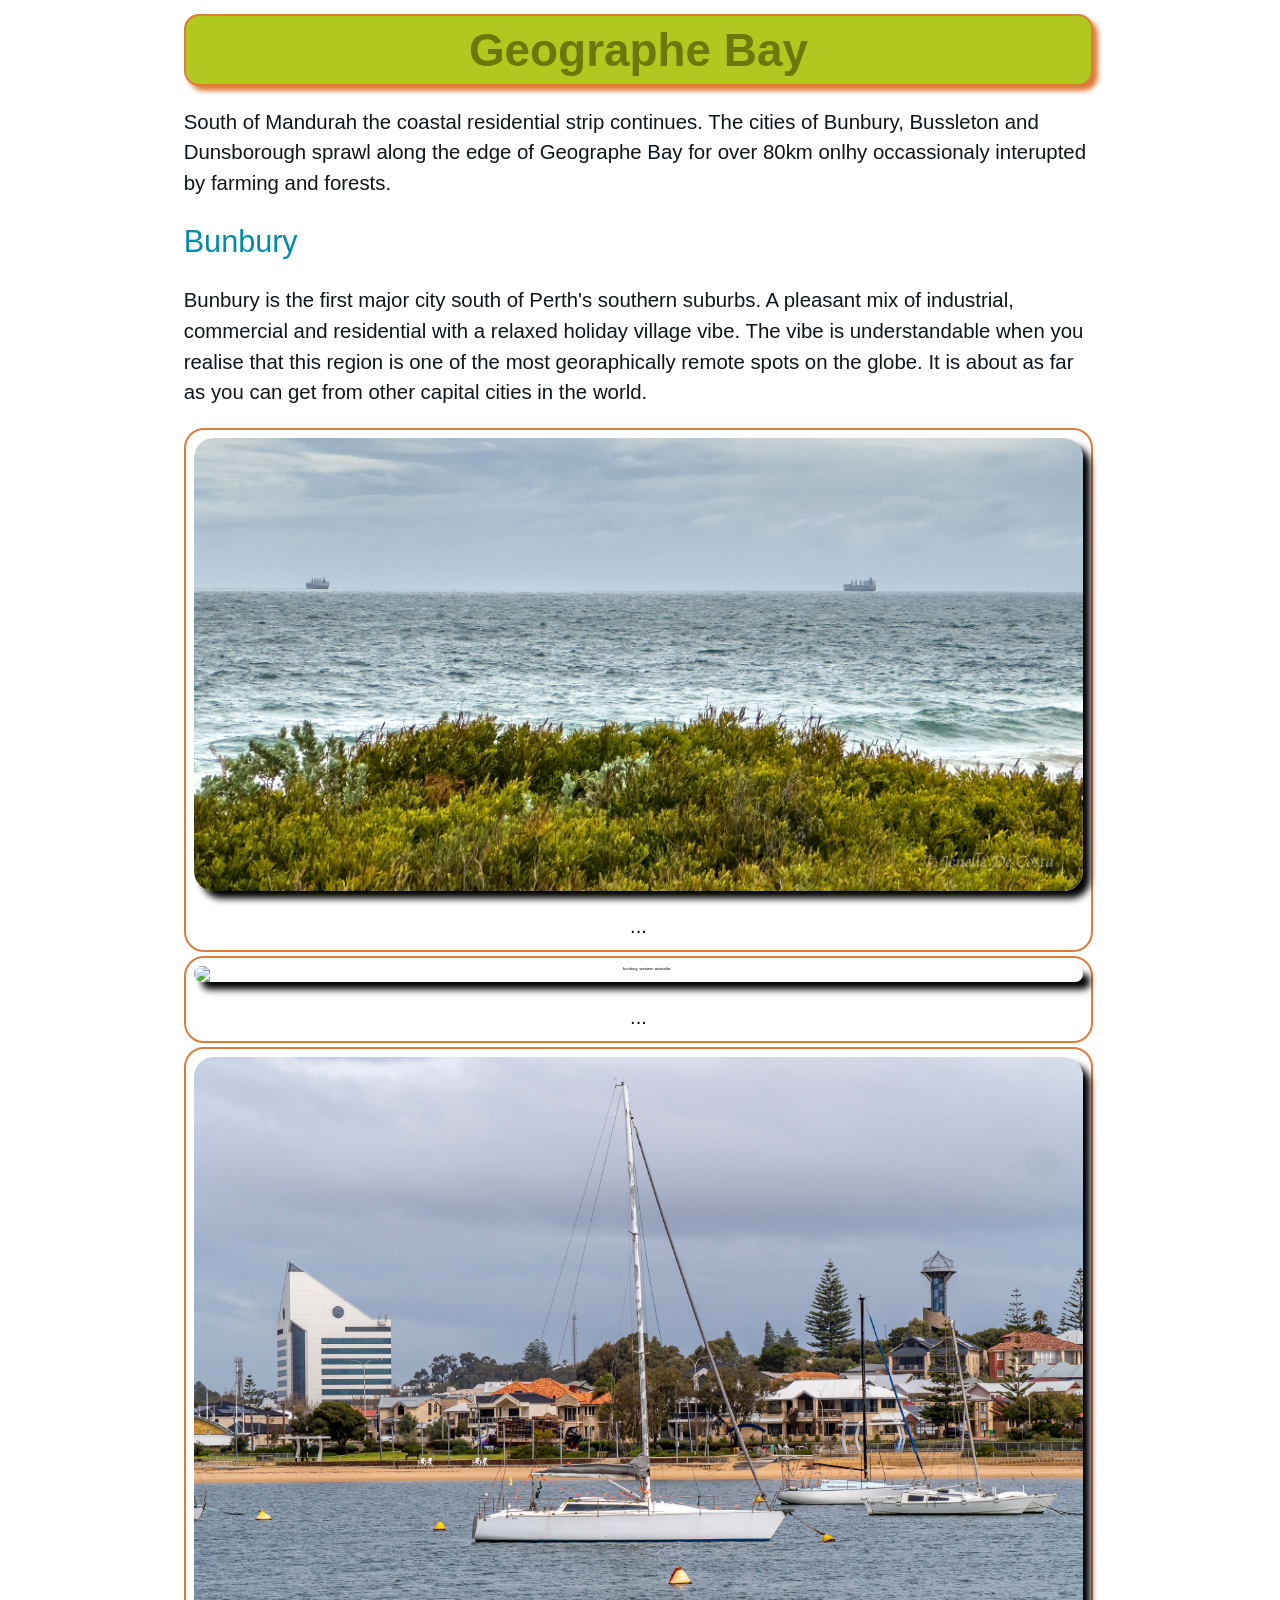
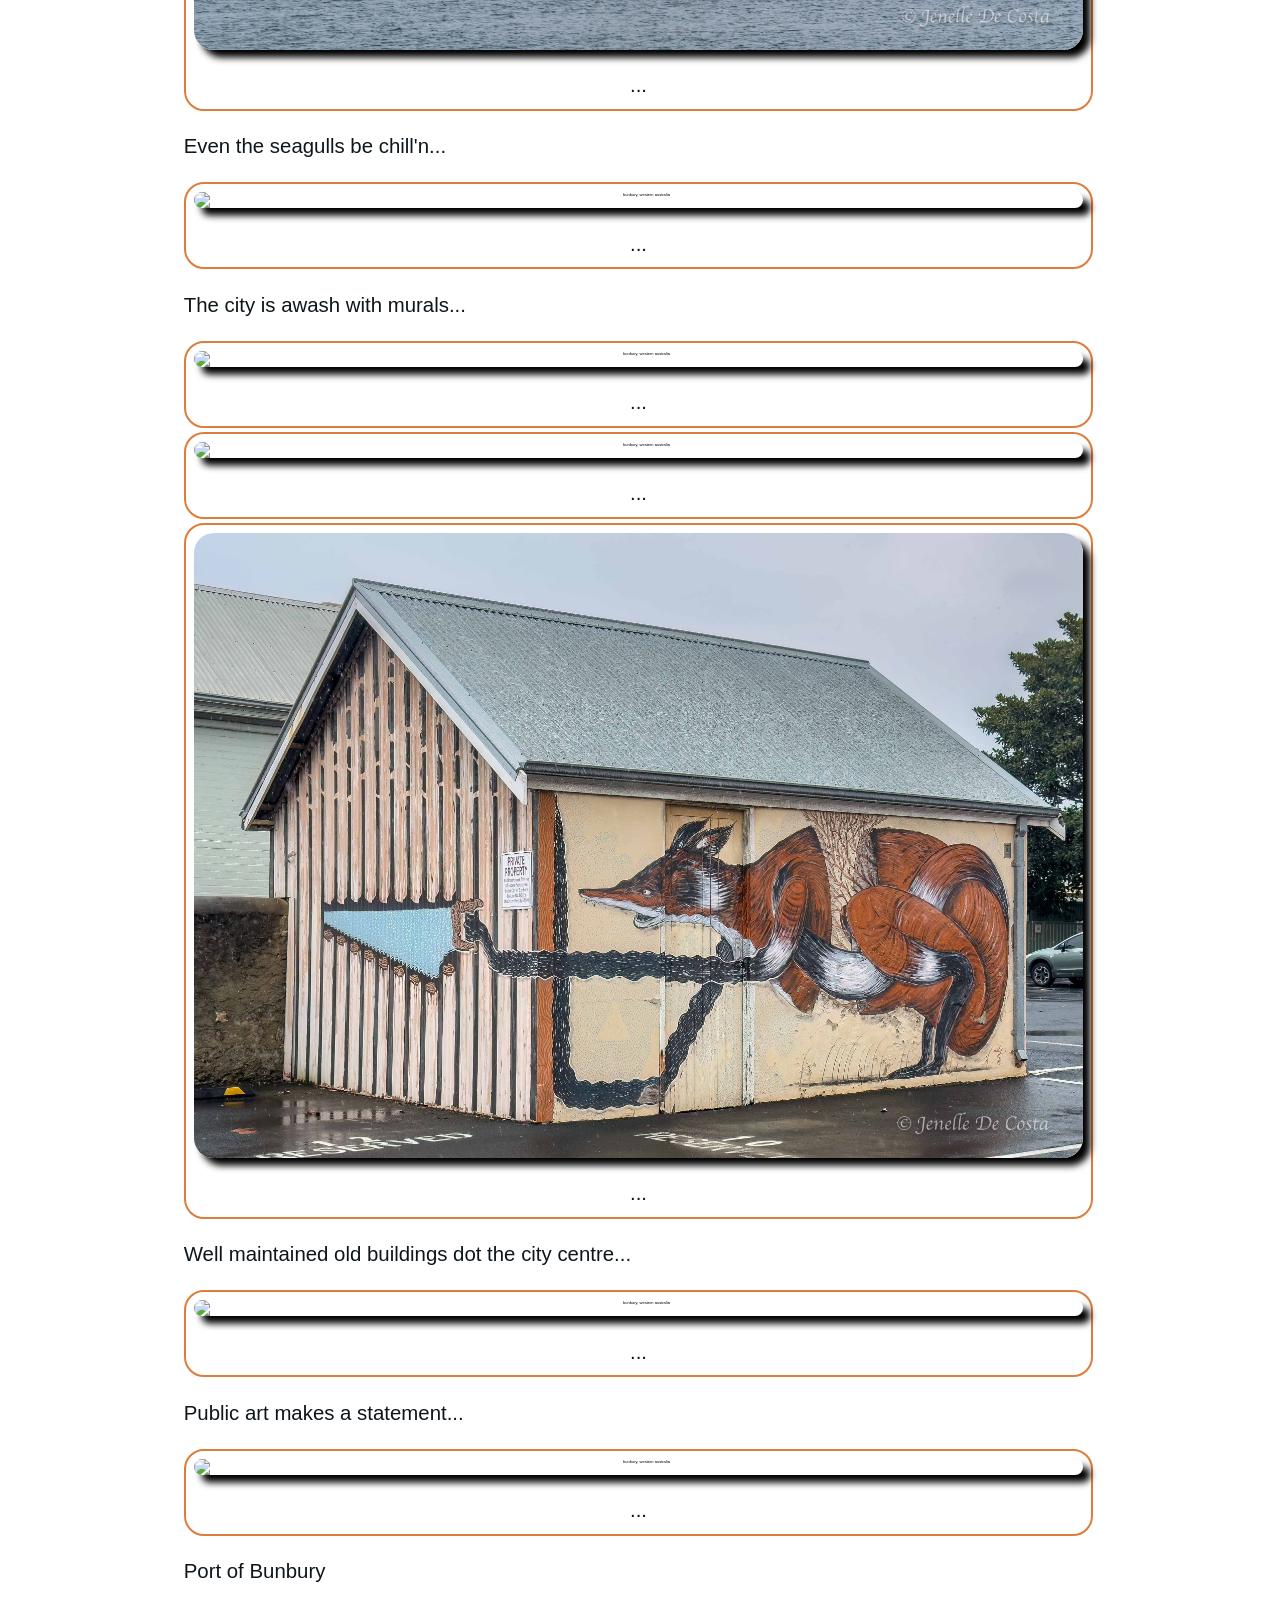
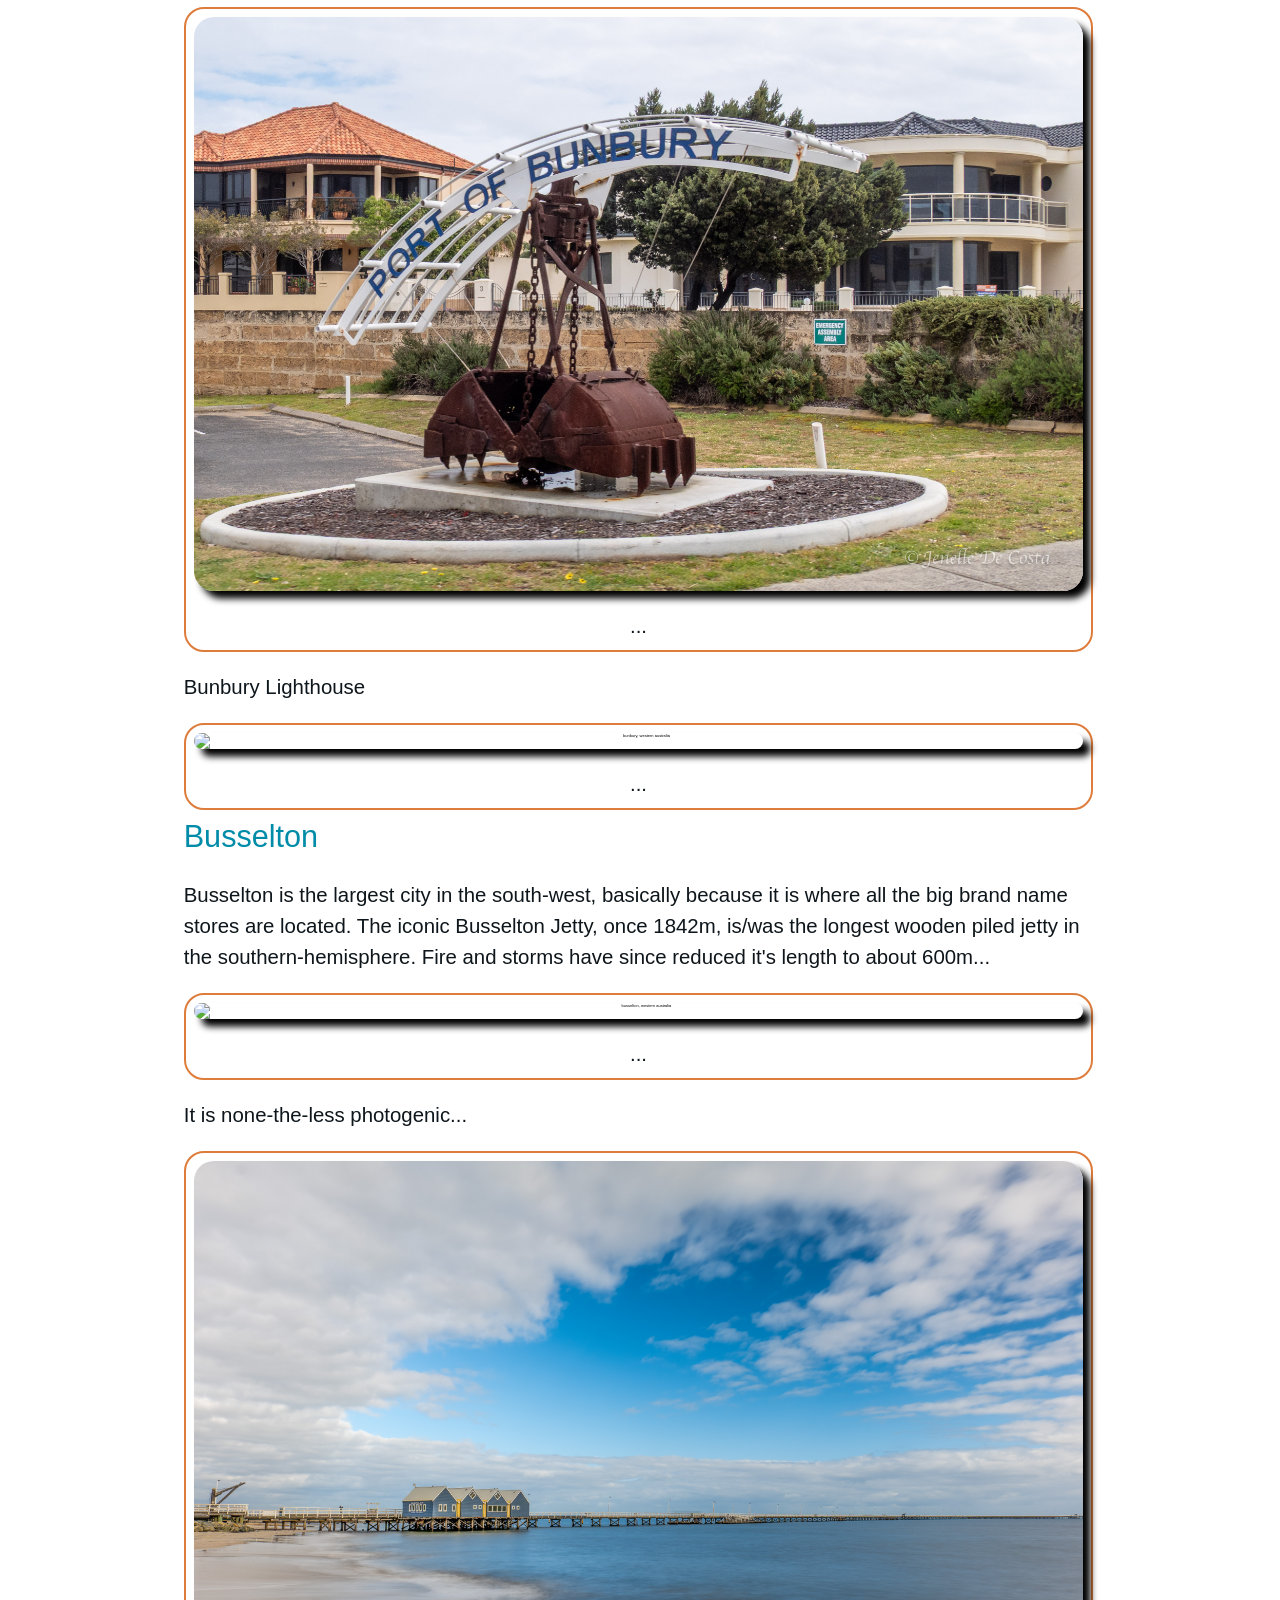
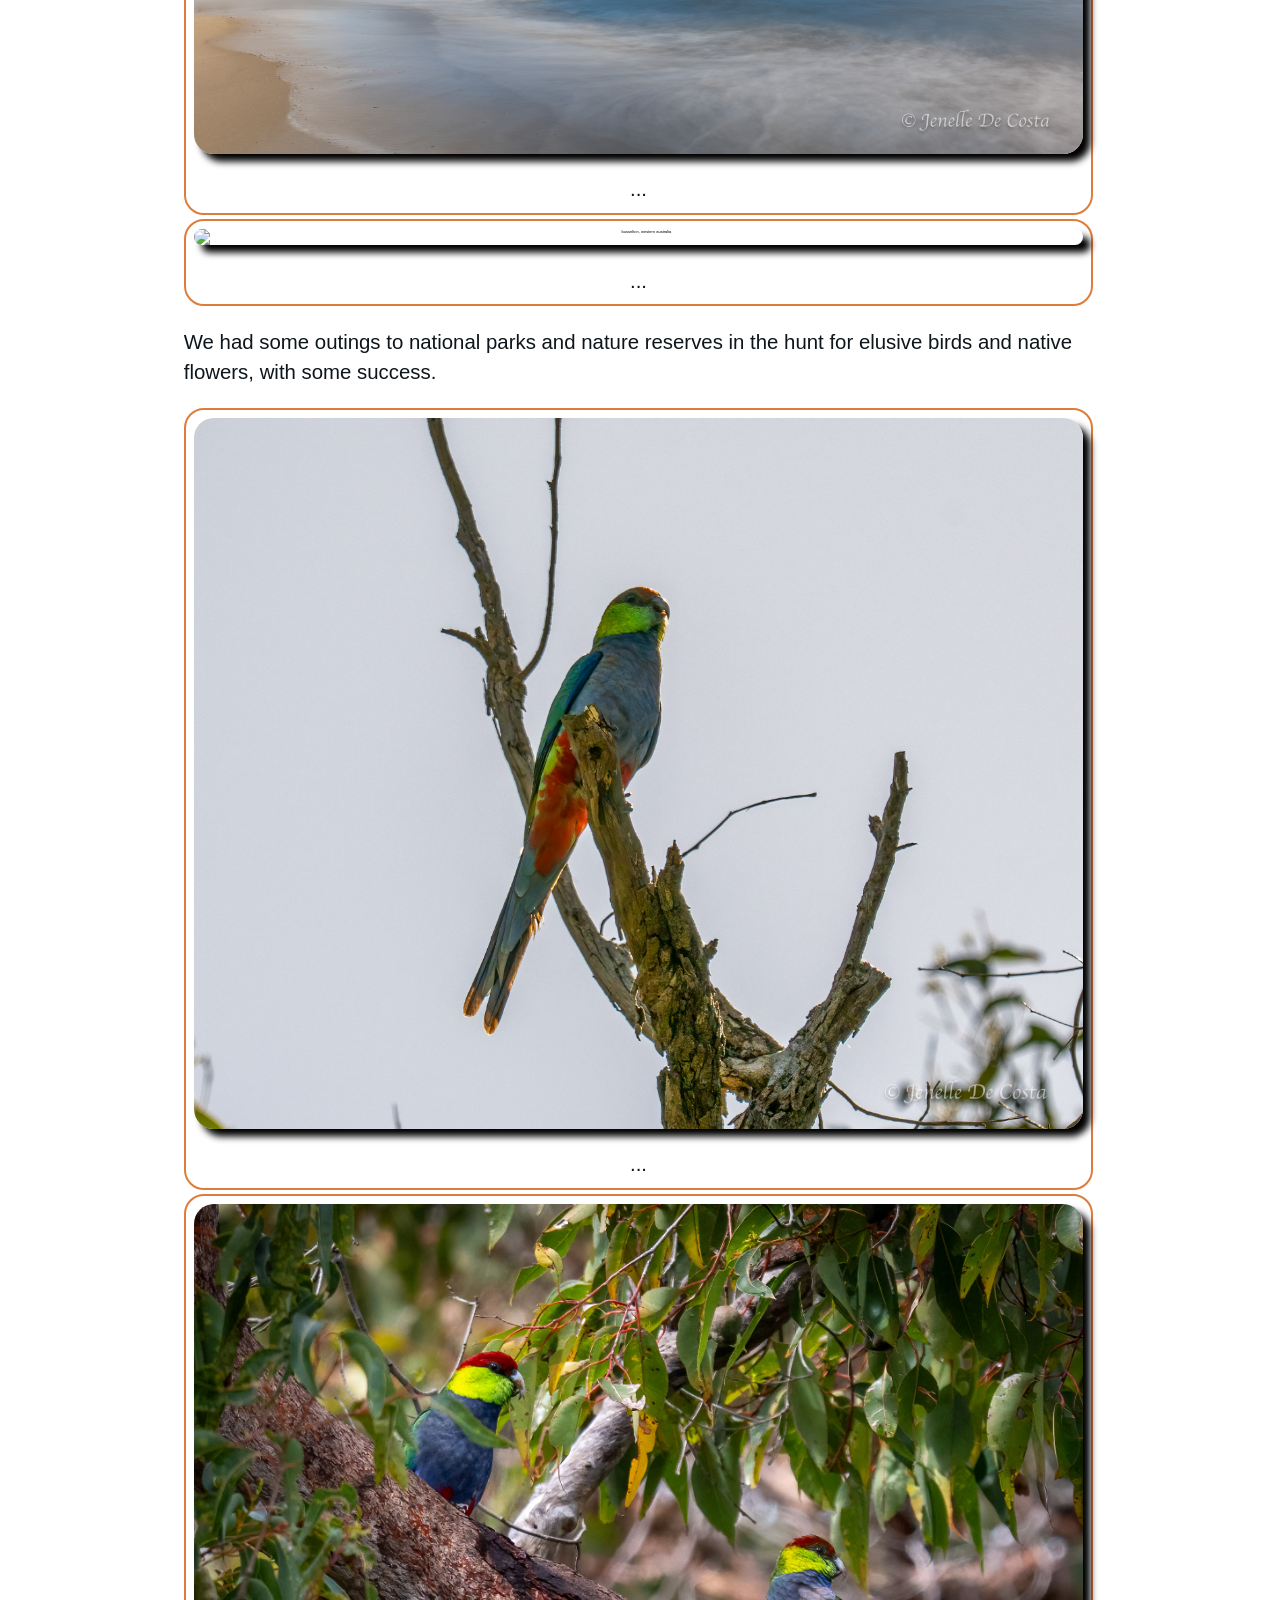
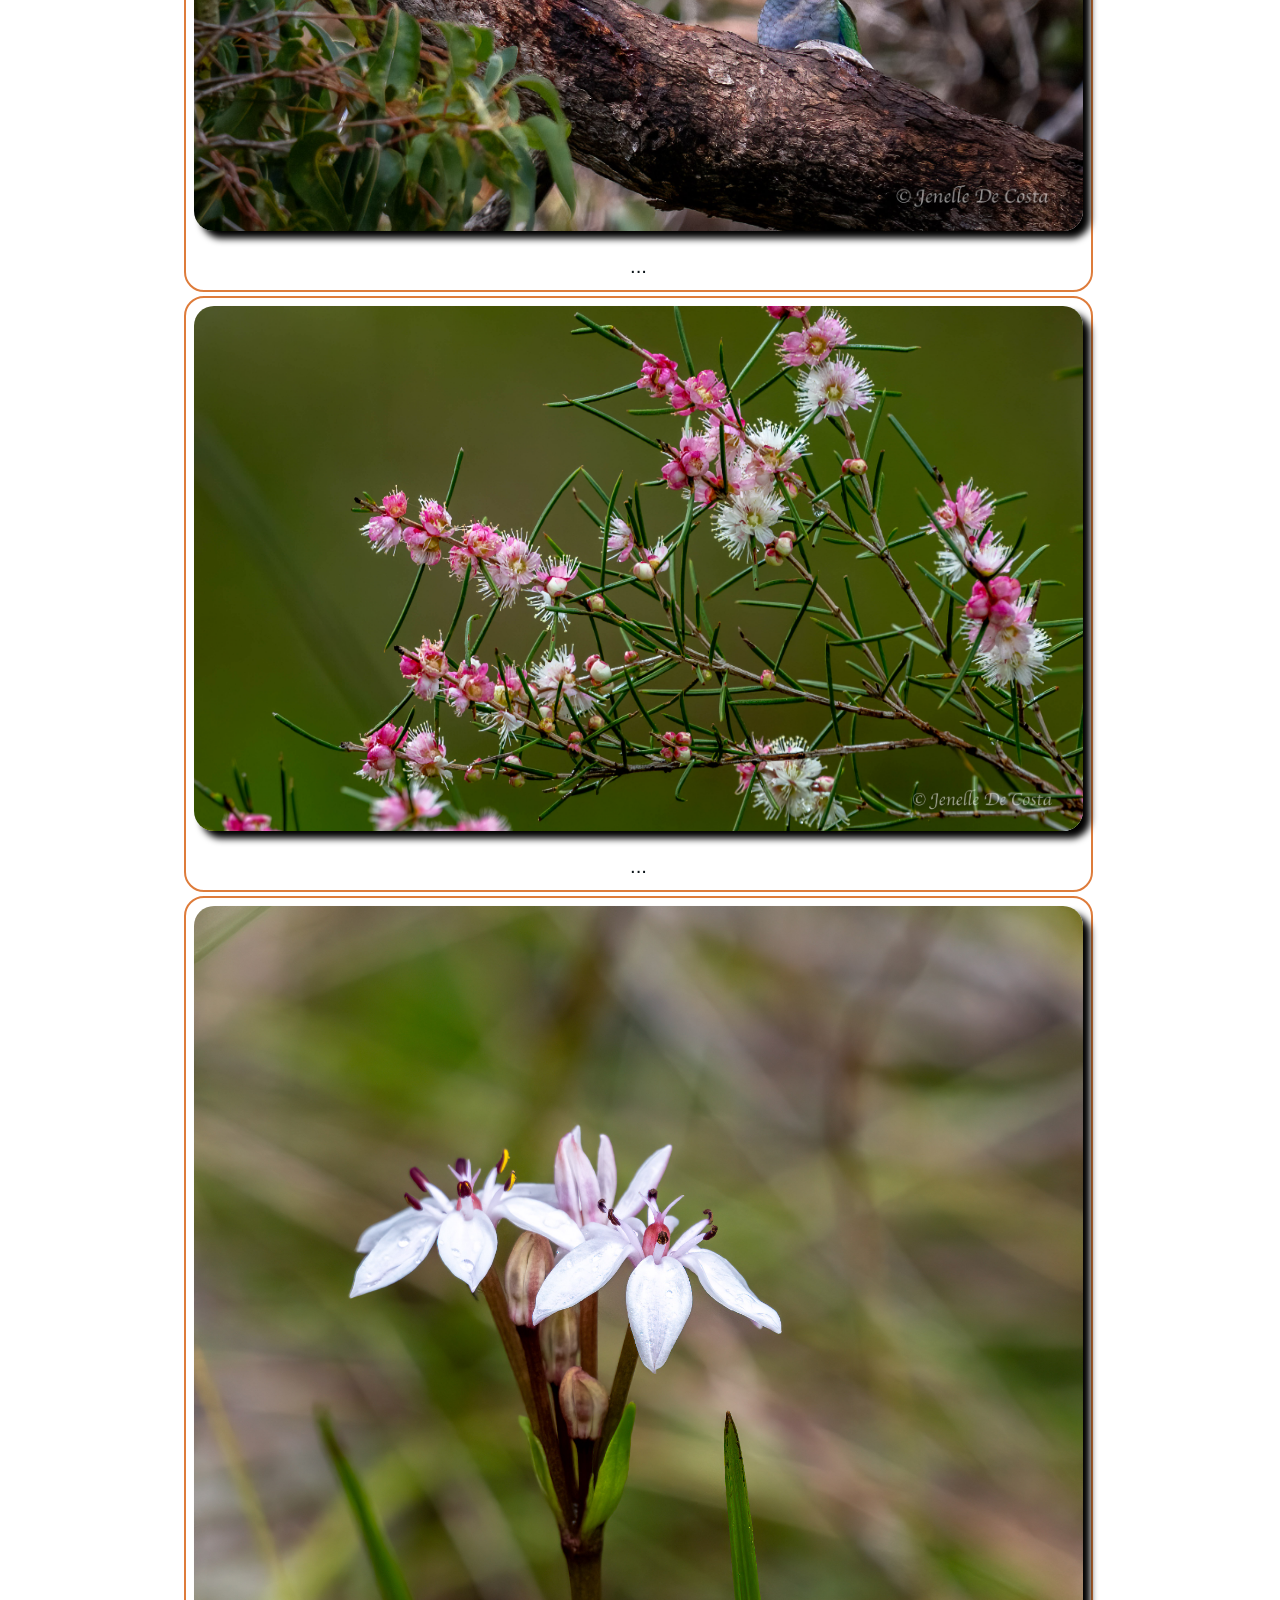
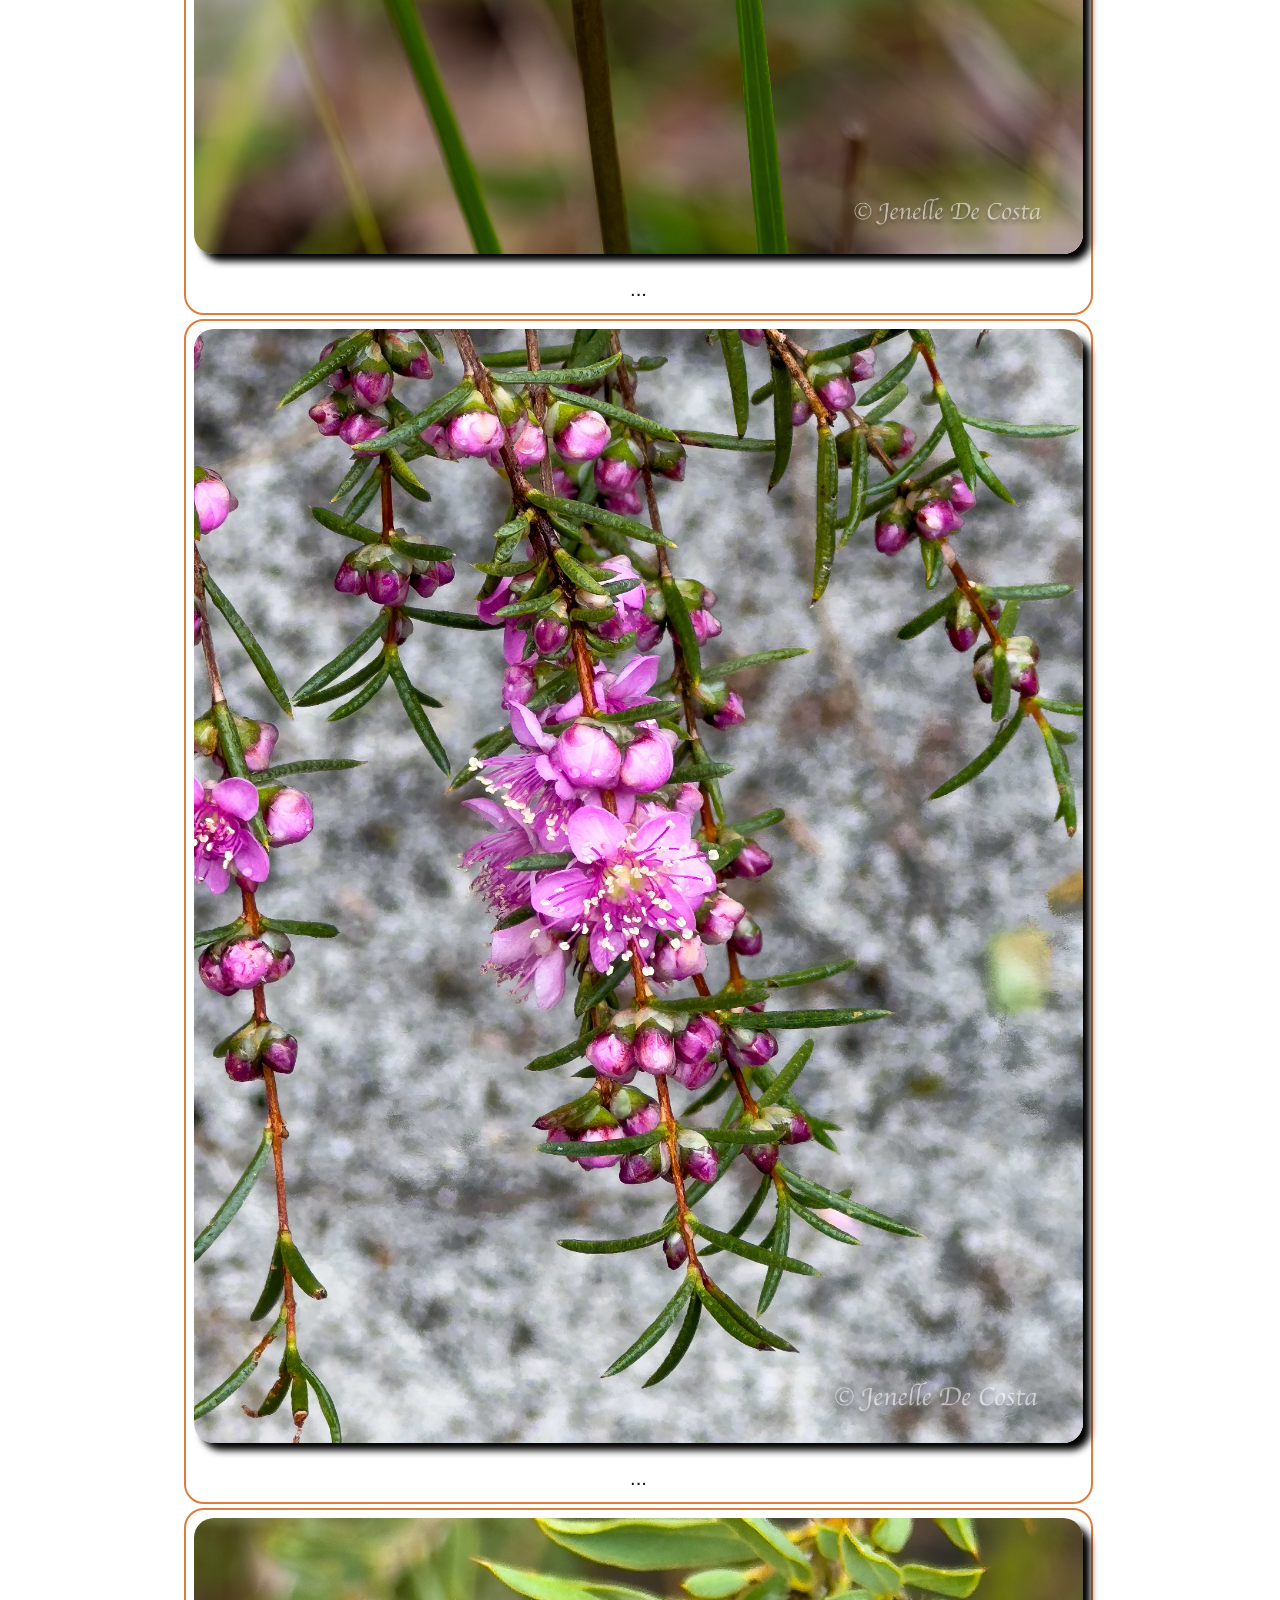
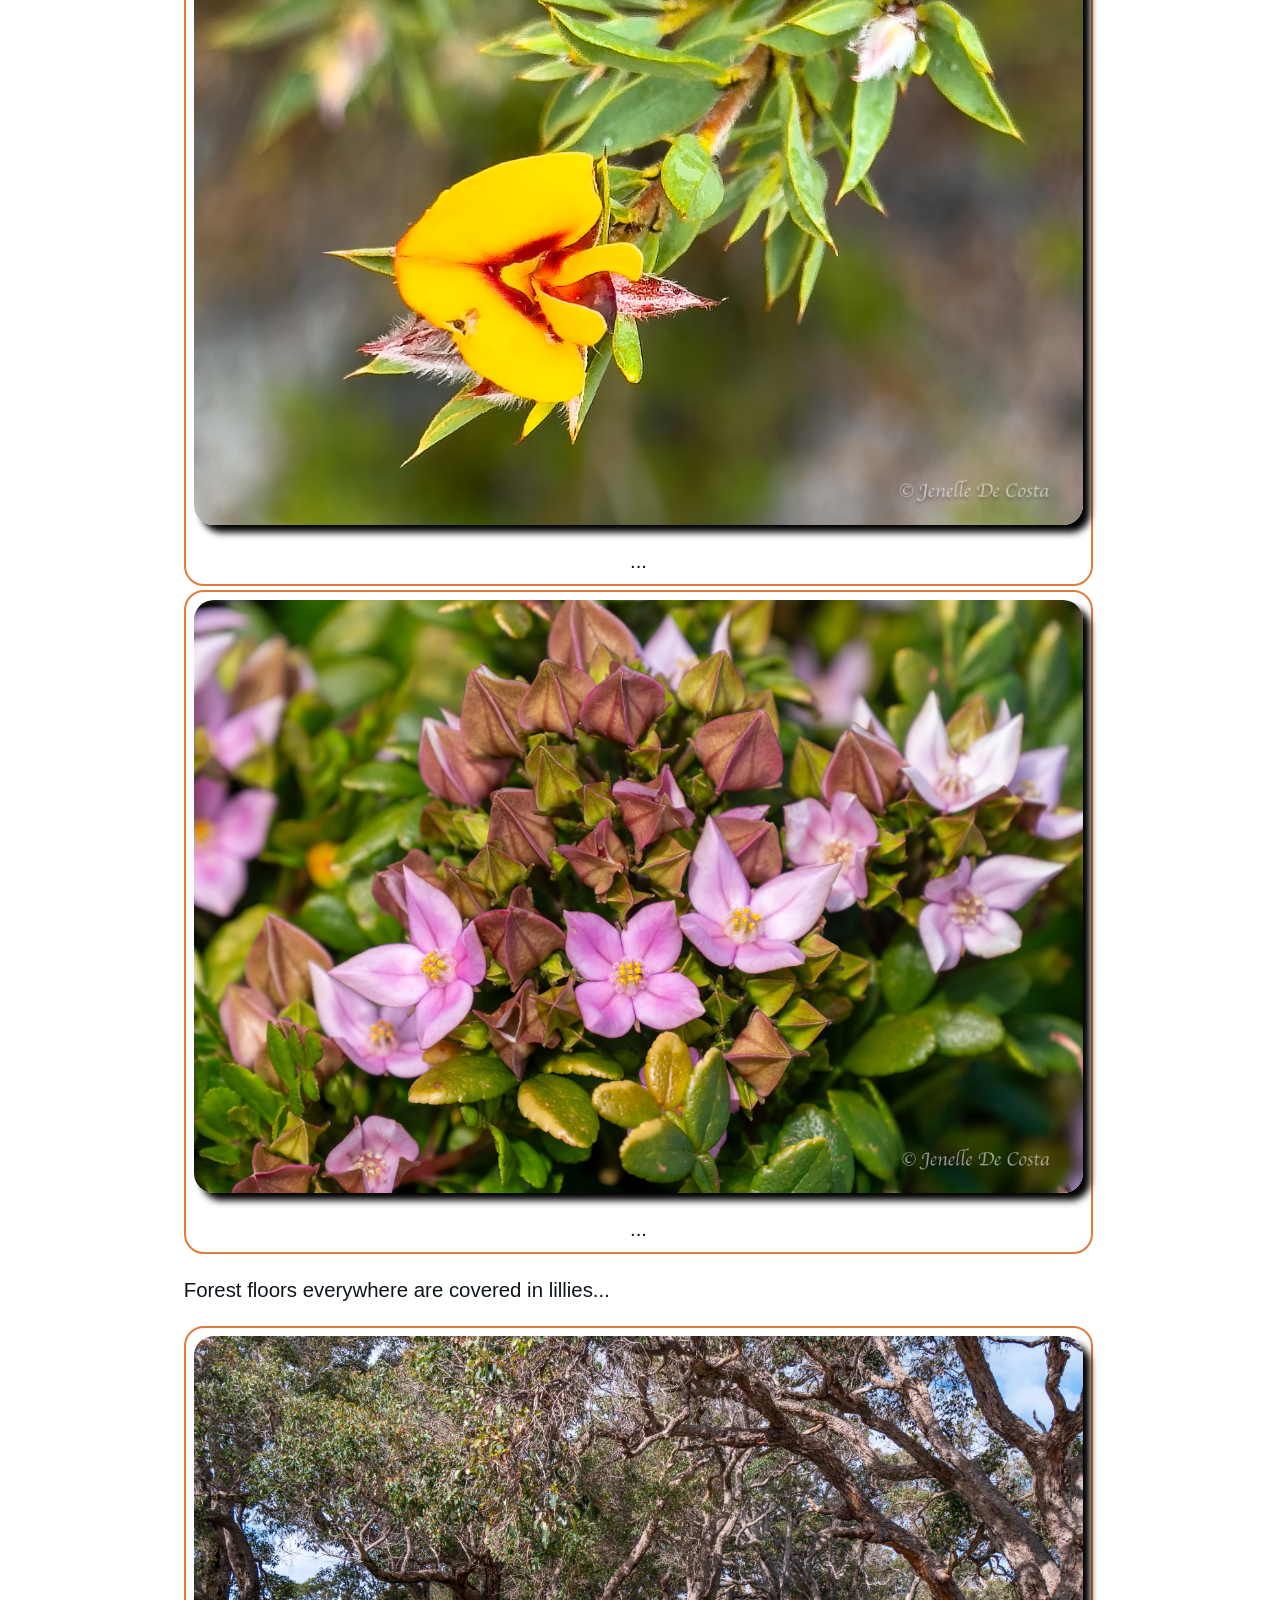
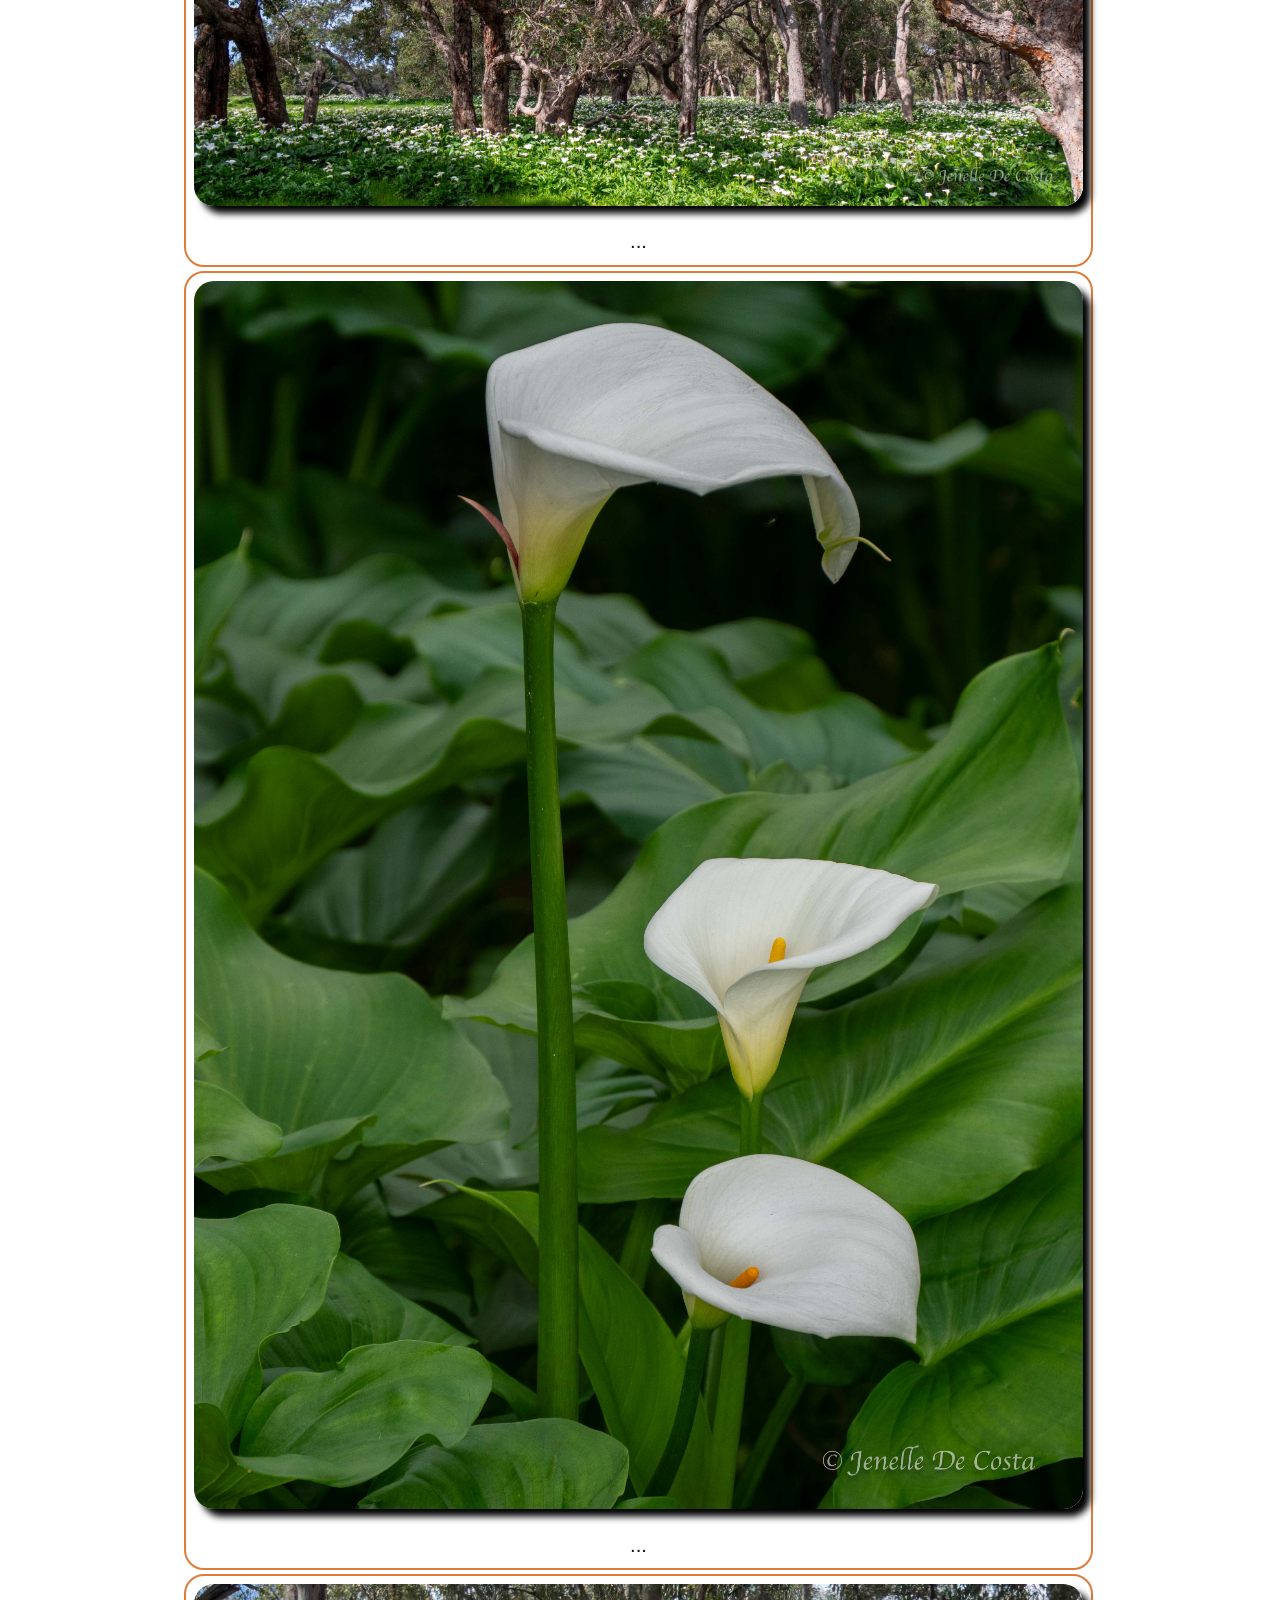
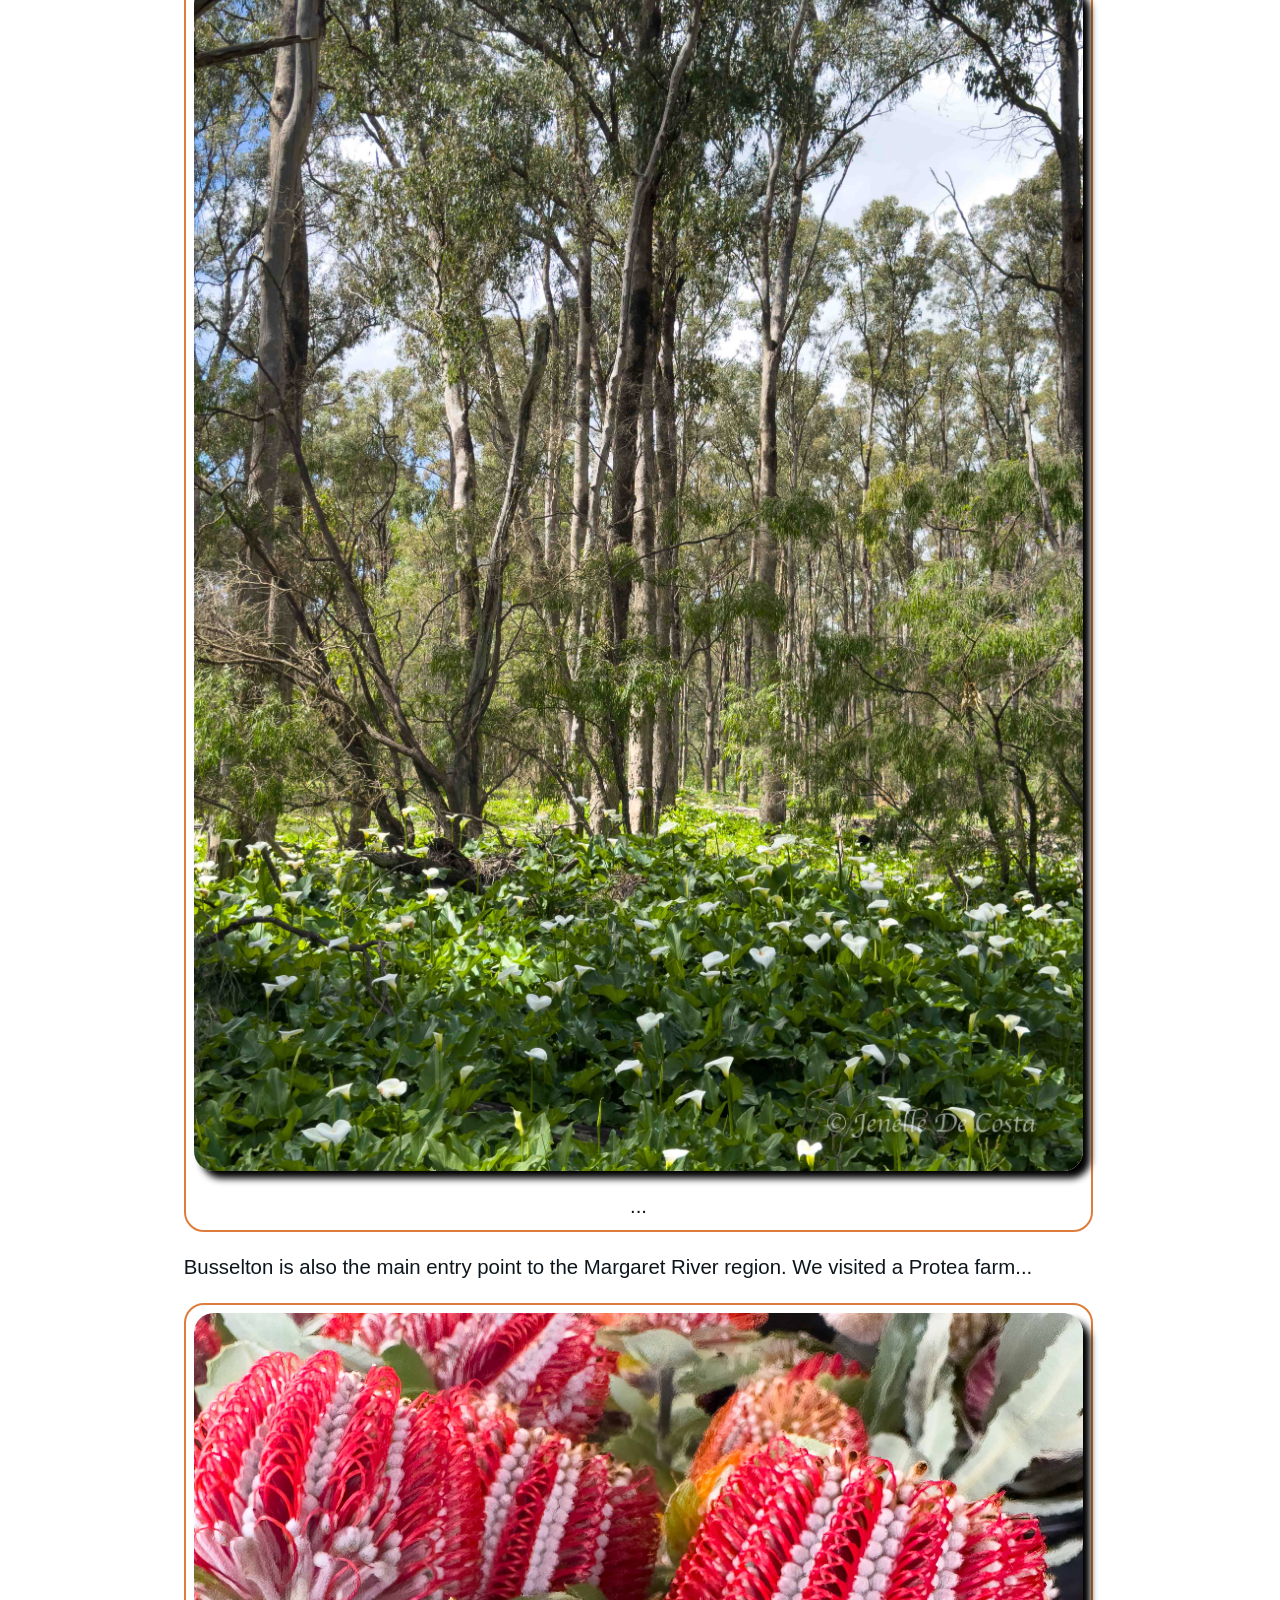
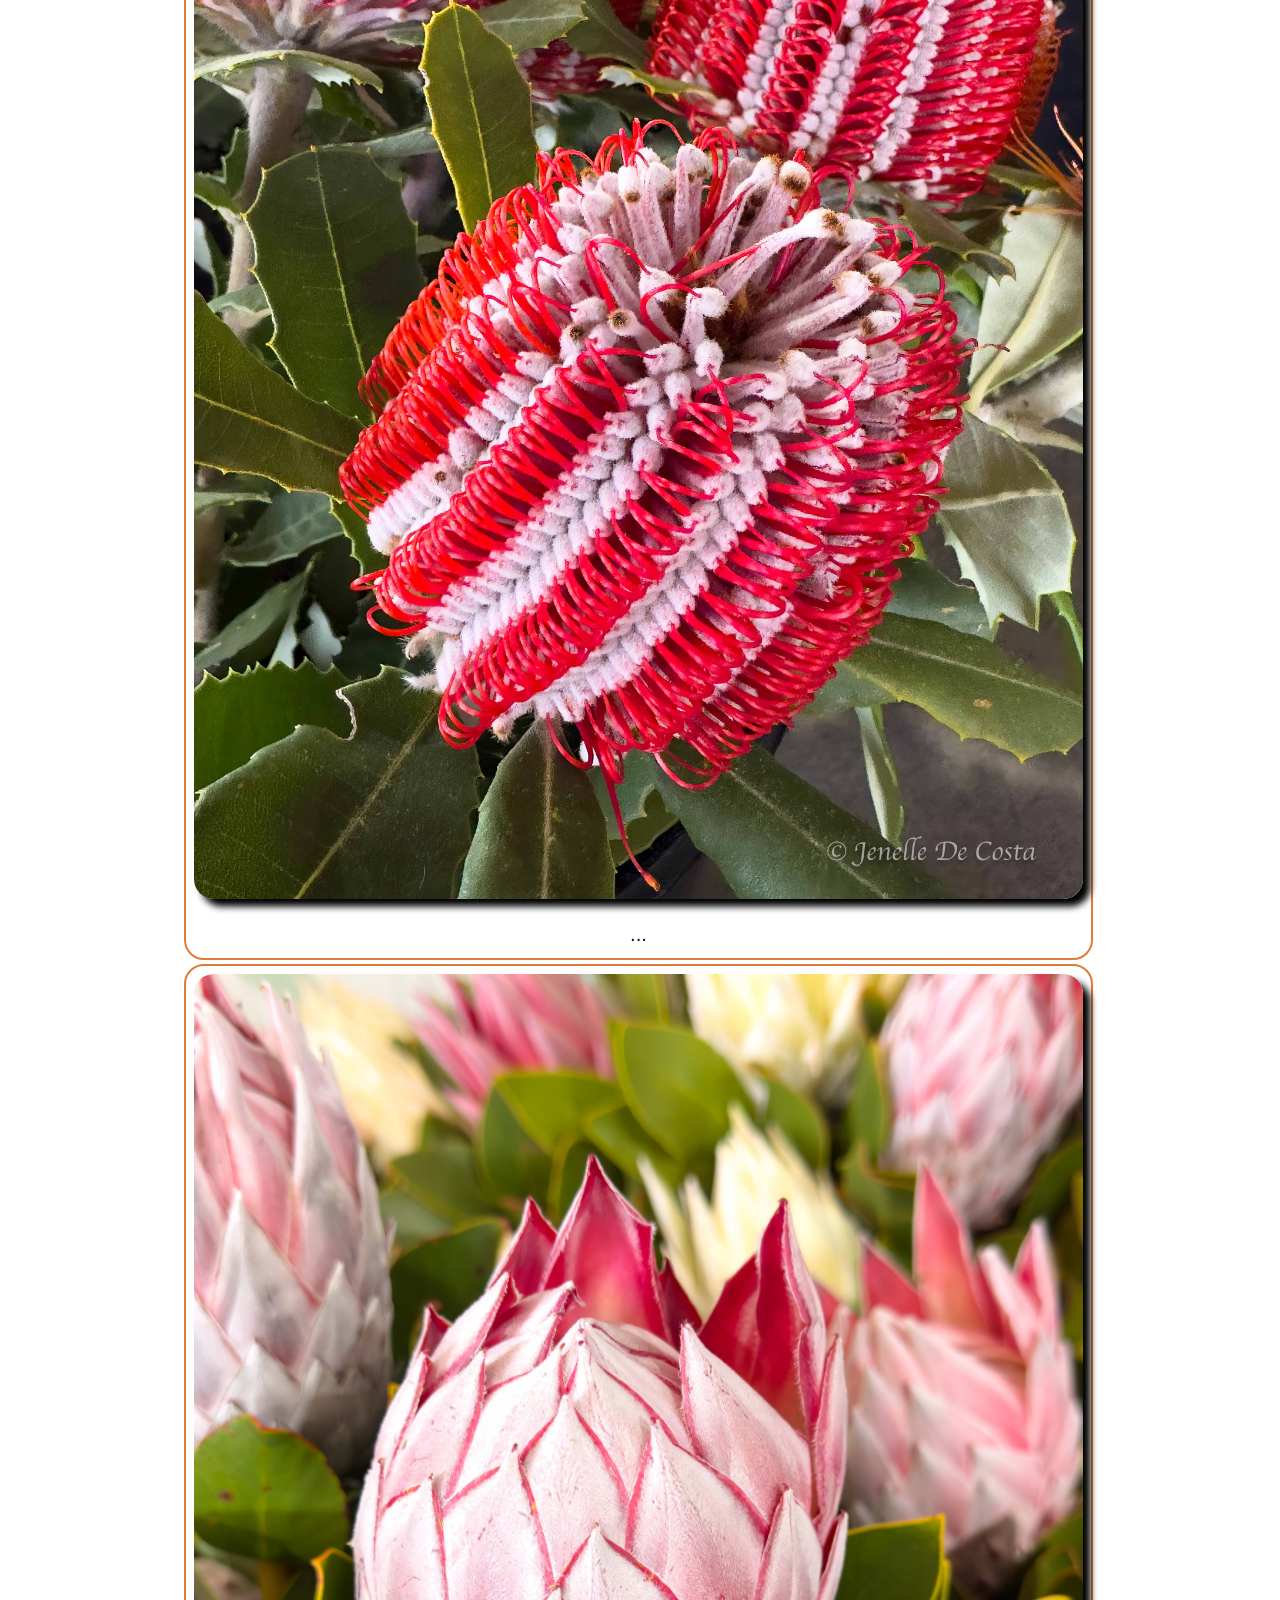
==== commit 73342965: "proofed geophae" ====
--- a/Posts/2025-09-16_Geographe_Bay.html
+++ b/Posts/2025-09-16_Geographe_Bay.html
@@ -15,15 +15,15 @@
             <h1>Geographe Bay</h1>
         </div>
         <p>
-            South of Mandurah the coastal residential stip continues. The cities of Bunbury, Bussleton and Dunsborough
+            South of Mandurah the coastal residential strip continues. The cities of Bunbury, Bussleton and Dunsborough
             sprawl along
             the edge of Geographe Bay for over 80km onlhy occassionaly interupted by farming and forests.
         </p>
         <h2>Bunbury</h2>
         <p>Bunbury is the first major city south of Perth's southern suburbs. A pleasant mix of industrial, commercial
-            and residential with a relaxed holiday village vibe. The vibe is understanable when you reliase that this
+            and residential with a relaxed holiday village vibe. The vibe is understandable when you realise that this
             region is one of the most georaphically remote spots on the globe. It is about as far as you can get from
-            other capital city in the world.</p>
+            other capital cities in the world.</p>
 
 
 
@@ -47,7 +47,7 @@
             <figcaption class="image-caption">...</figcaption>
         </figure>
         <p>
-            Even the seagulls be chill'n.
+            Even the seagulls be chill'n...
         </p>
         <figure class="post-image center-l">
             <img class="image-shaddow" src="../images/2025-09-16_Geographe_Bay/P1438288-Edit.jpg"
@@ -55,7 +55,7 @@
             <figcaption class="image-caption">...</figcaption>
         </figure>
         <p>
-            The city is awash with murals..
+            The city is awash with murals...
         </p>
         <figure class="post-image center-l">
             <img class="image-shaddow" src="../images/2025-09-16_Geographe_Bay/IMG_9849-Edit.jpg"
@@ -69,9 +69,7 @@
                 alt="bunbury, western australia" max-width="600" max-height="400">
             <figcaption class="image-caption">...</figcaption>
         </figure>
-        <p>
-            some text
-        </p>
+
         <figure class="post-image center-l">
             <img class="image-shaddow" src="../images/2025-09-16_Geographe_Bay/IMG_9853-Edit.jpg"
                 alt="bunbury, western australia" max-width="600" max-height="400">
@@ -115,8 +113,8 @@
 
         <p>
             Busselton is the largest city in the south-west, basically because it is where all the big brand name stores
-            are located. The iconic Busselton Jetty, at 1842m, is/was the longest wooden piled jetty in the
-            southern-hemisphere. Fire and storms have since reduced it length to about 600m...
+            are located. The iconic Busselton Jetty, once 1842m, is/was the longest wooden piled jetty in the
+            southern-hemisphere. Fire and storms have since reduced it's length to about 600m...
         </p>
         <figure class="post-image center-l">
             <img class="image-shaddow" src="../images/2025-09-16_Geographe_Bay/P1079532-Edit.jpg"
@@ -188,27 +186,28 @@
             <figcaption class="image-caption">...</figcaption>
         </figure>
 
-<p>
-    Forest floors everywhere are covered in lillies...
-</p>
-
-<figure class="post-image center-l">
-    <img class="image-shaddow" src="../images/2025-09-16_Geographe_Bay/P1438380.jpg" alt="busselton, western australia"
-        max-width="600" max-height="400">
-    <figcaption class="image-caption">...</figcaption>
-</figure>
-
-
-<figure class="post-image center-l">
-    <img class="image-shaddow" src="../images/2025-09-16_Geographe_Bay/P1438351-Edit.jpg"
-        alt="busselton, western australia" max-width="600" max-height="400">
-    <figcaption class="image-caption">...</figcaption>
-</figure>
-
-<figure class="post-image center-l">
-                    <img class="image-shaddow" src="../images/2025-09-16_Geographe_Bay/IMG_9901.jpg" alt="busselton, western australia" max-width="600" max-height="400">
-                    <figcaption class="image-caption">...</figcaption>
-                </figure>
+        <p>
+            Forest floors everywhere are covered in lillies...
+        </p>
+
+        <figure class="post-image center-l">
+            <img class="image-shaddow" src="../images/2025-09-16_Geographe_Bay/P1438380.jpg"
+                alt="busselton, western australia" max-width="600" max-height="400">
+            <figcaption class="image-caption">...</figcaption>
+        </figure>
+
+
+        <figure class="post-image center-l">
+            <img class="image-shaddow" src="../images/2025-09-16_Geographe_Bay/P1438351-Edit.jpg"
+                alt="busselton, western australia" max-width="600" max-height="400">
+            <figcaption class="image-caption">...</figcaption>
+        </figure>
+
+        <figure class="post-image center-l">
+            <img class="image-shaddow" src="../images/2025-09-16_Geographe_Bay/IMG_9901.jpg"
+                alt="busselton, western australia" max-width="600" max-height="400">
+            <figcaption class="image-caption">...</figcaption>
+        </figure>
 
         <p>
             Busselton is also the main entry point to the Margaret River region. We visited a Protea farm...
@@ -231,78 +230,55 @@
                 alt="busselton, western australia" max-width="600" max-height="400">
             <figcaption class="image-caption">...</figcaption>
         </figure>
-        
-        <p>
-            Busselton/Margaret River is home to hundreds if not thousands of artist. For three weeks in September each year over 600 artist open their studios to the public. Art is everywhere. This sculpture is in the front yard of a Buselton solictor's practice.
-        </p>
-        
-        
-        <figure class="post-image center-l">
-                    <img class="image-shaddow" src="../images/2025-09-16_Geographe_Bay/IMG_9897.jpg" alt="busselton, western australia" max-width="600" max-height="400">
-                    <figcaption class="image-caption">...</figcaption>
-                </figure>
-<p>
-    A mural with a story...
-</p>
-        <figure class="post-image center-l">
-                            <img class="image-shaddow" src="../images/2025-09-16_Geographe_Bay/IMG_9874.jpg" alt="busselton, western australia" max-width="600" max-height="400">
-                            <figcaption class="image-caption">...</figcaption>
-                        </figure>
-
-        <p>
-            The main shopping centre has been build around a chapel to preserve it. 
-        </p>
-        <figure class="post-image center-l">
-                                    <img class="image-shaddow" src="../images/2025-09-16_Geographe_Bay/IMG_9872.jpg" alt="busselton, western australia" max-width="600" max-height="400">
-                                    <figcaption class="image-caption">...</figcaption>
-                                </figure>
-<p>
-    The chapel is now a coffee shop.
-</p>
-        <figure class="post-image center-l">
-                            <img class="image-shaddow"
-                                src="../images/2025-09-16_Geographe_Bay/IMG_9876.jpg" alt="busselton, western australia"
-                                max-width="600" max-height="400">
-                            <figcaption class="image-caption">...</figcaption>
-                        </figure>
-      
-        
-        <p>
-            Oh a baker of extra-ordinary cakes was found too.
-        </p>
-        <figure class="post-image center-l">
-                            <img class="image-shaddow" src="../images/2025-09-16_Geographe_Bay/IMG_9878.jpg" alt="busselton, western australia" max-width="600" max-height="400">
-                            <figcaption class="image-caption">...</figcaption>
-                        </figure>
-
-        <!-- <figure class="post-image center-l">
-                                    <img class="image-shaddow" src="../Path to image goes here" alt="busselton, western australia" max-width="600" max-height="400">
-                                    <figcaption class="image-caption">...</figcaption>
-                                </figure> -->
-
-        <!-- <p>
-            Some text
-        </p> -->
-        <!-- <figure class="post-image center-l">
-                                    <img class="image-shaddow"
-                                        src="../Path to image goes here" alt="busselton, western australia"
-                                        max-width="600" max-height="400">
-                                    <figcaption class="image-caption">...</figcaption>
-                                </figure> -->
-        <!-- <p>
-            some text
-        </p> -->
-        <!-- <figure class="post-image center-l">
-                                    <img class="image-shaddow" src="../Path to image goes here" alt="busselton, western australia" max-width="600" max-height="400">
-                                    <figcaption class="image-caption">...</figcaption>
-                                </figure> -->
-        <!-- <p>
-            ...
-        </p> -->
-        <!-- <figure class="post-image center-l">
-                                    <img class="image-shaddow" src="../Path to image goes here" alt="busselton, western australia" max-width="600" max-height="400">
-                                    <figcaption class="image-caption">...</figcaption>
-                                </figure> -->
+
+        <p>
+            Busselton/Margaret River is home to hundreds of artists. For three weeks in September each year over 150
+            artists open their studios to the public. Art is everywhere. This sculpture is in the front yard of a
+            Busselton solictor's practice.
+        </p>
+
+
+        <figure class="post-image center-l">
+            <img class="image-shaddow" src="../images/2025-09-16_Geographe_Bay/IMG_9897.jpg"
+                alt="busselton, western australia" max-width="600" max-height="400">
+            <figcaption class="image-caption">...</figcaption>
+        </figure>
+        <p>
+            A mural with a story...
+        </p>
+        <figure class="post-image center-l">
+            <img class="image-shaddow" src="../images/2025-09-16_Geographe_Bay/IMG_9874.jpg"
+                alt="busselton, western australia" max-width="600" max-height="400">
+            <figcaption class="image-caption">...</figcaption>
+        </figure>
+
+        <p>
+            The main shopping centre has been built around a chapel to preserve the chapel...
+        </p>
+        <figure class="post-image center-l">
+            <img class="image-shaddow" src="../images/2025-09-16_Geographe_Bay/IMG_9872.jpg"
+                alt="busselton, western australia" max-width="600" max-height="400">
+            <figcaption class="image-caption">...</figcaption>
+        </figure>
+        <p>
+            The chapel is now a coffee shop.
+        </p>
+        <figure class="post-image center-l">
+            <img class="image-shaddow" src="../images/2025-09-16_Geographe_Bay/IMG_9876.jpg"
+                alt="busselton, western australia" max-width="600" max-height="400">
+            <figcaption class="image-caption">...</figcaption>
+        </figure>
+
+
+        <p>
+            Oh! a baker of extra-ordinary cakes was found too.
+        </p>
+        <figure class="post-image center-l">
+            <img class="image-shaddow" src="../images/2025-09-16_Geographe_Bay/IMG_9878.jpg"
+                alt="busselton, western australia" max-width="600" max-height="400">
+            <figcaption class="image-caption">...</figcaption>
+        </figure>
+
 
 
         <!-- Footer -->
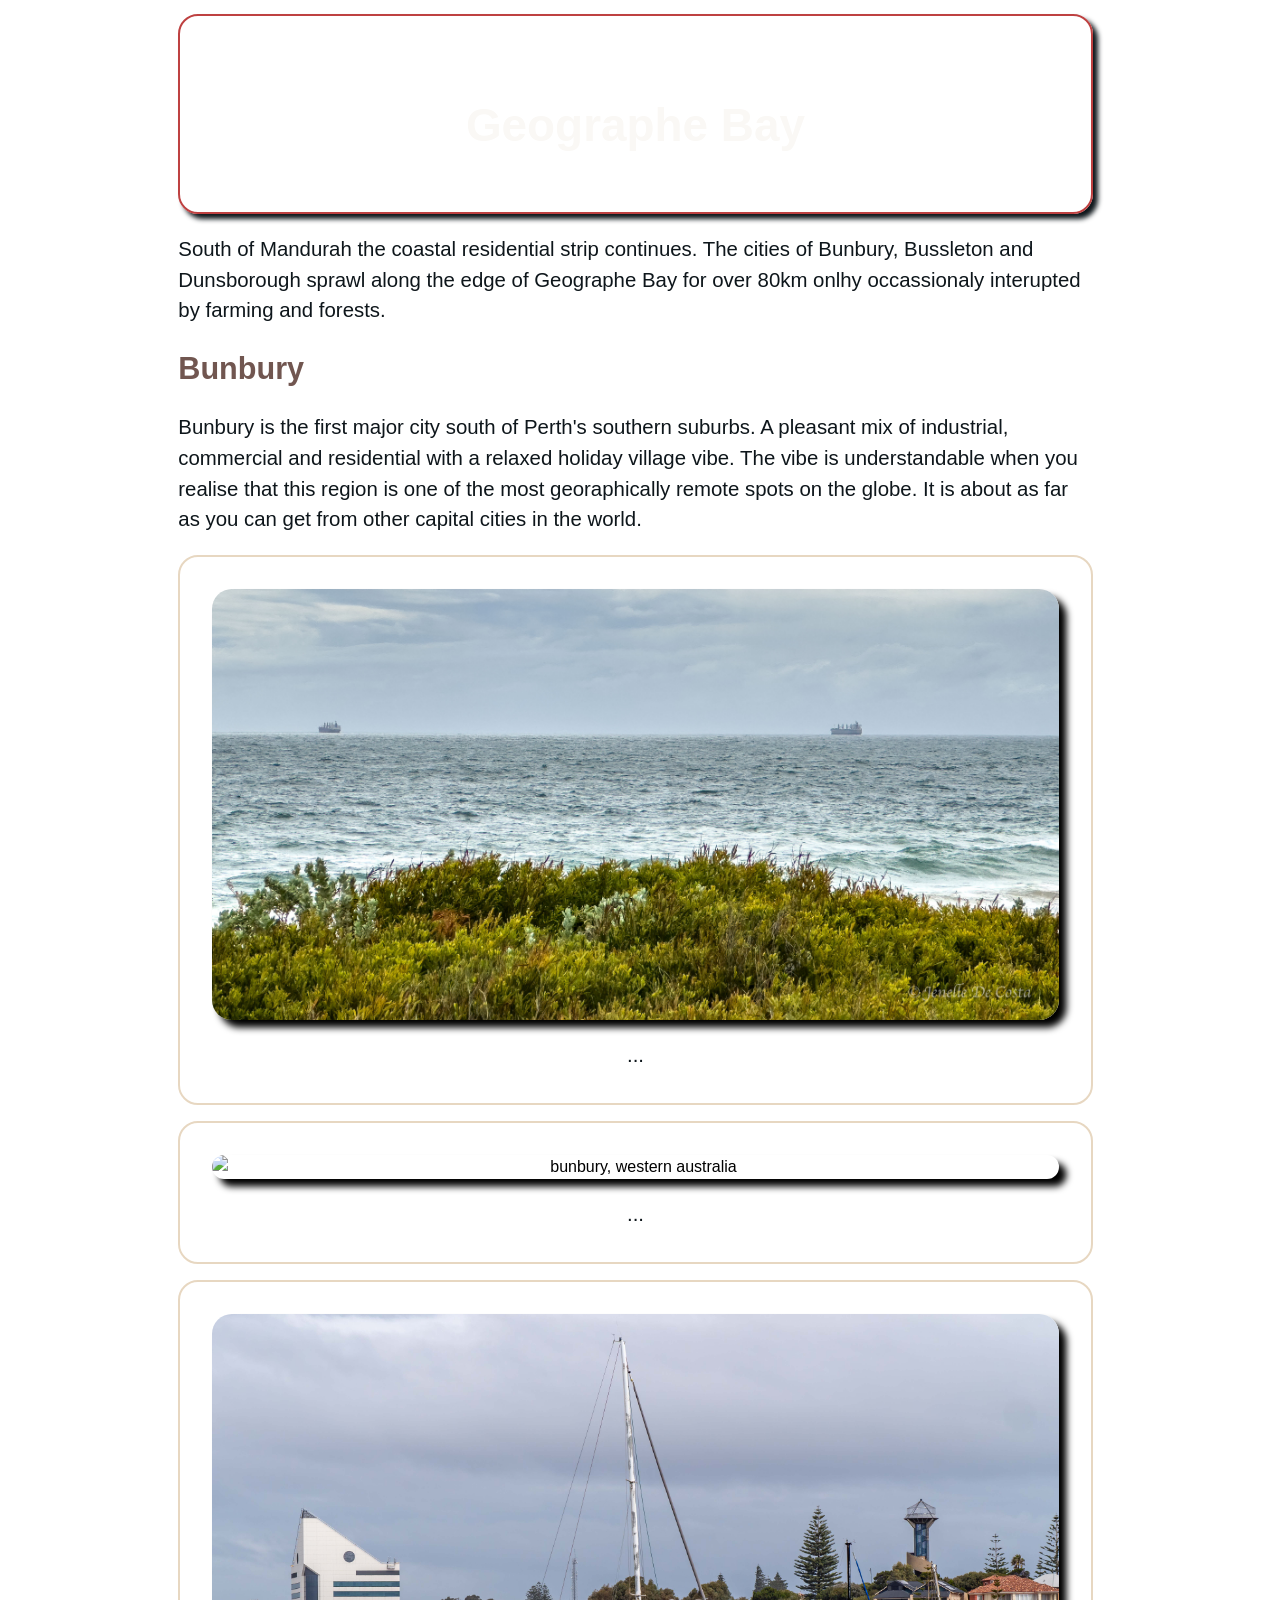
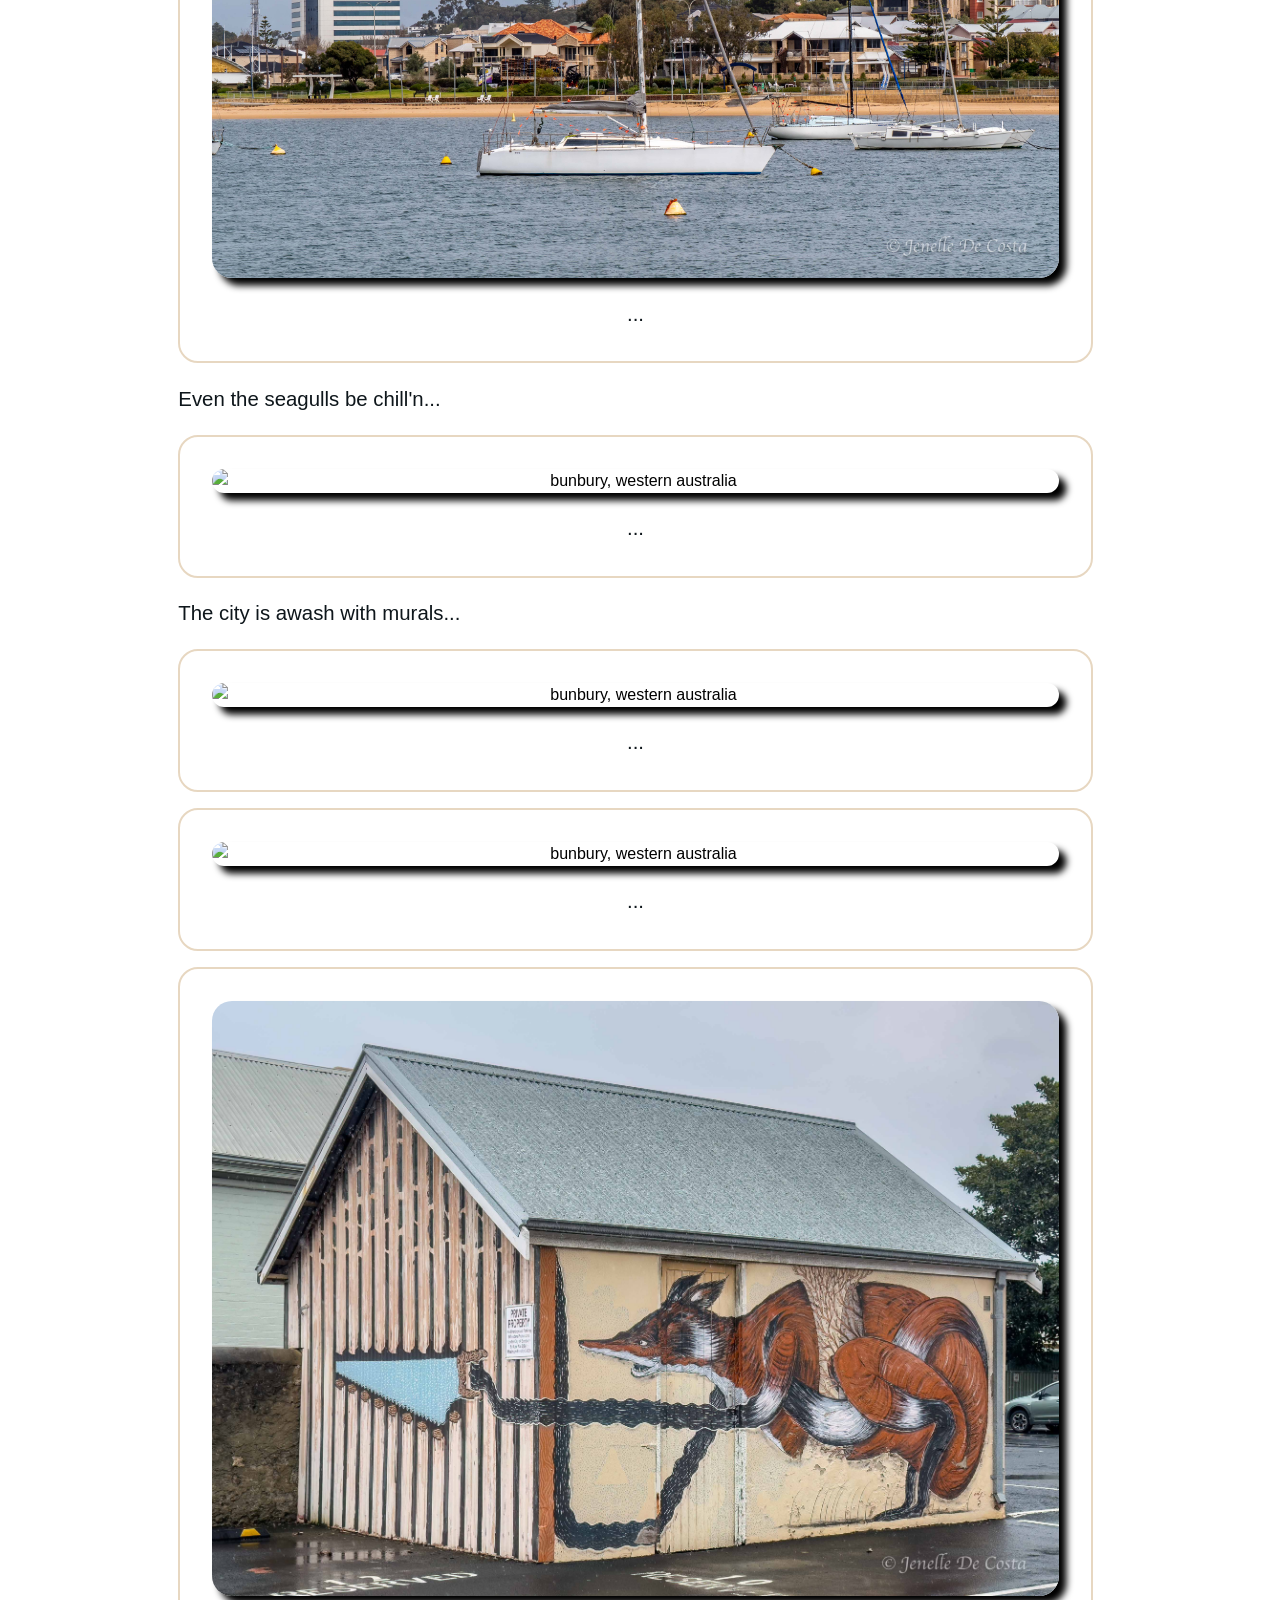
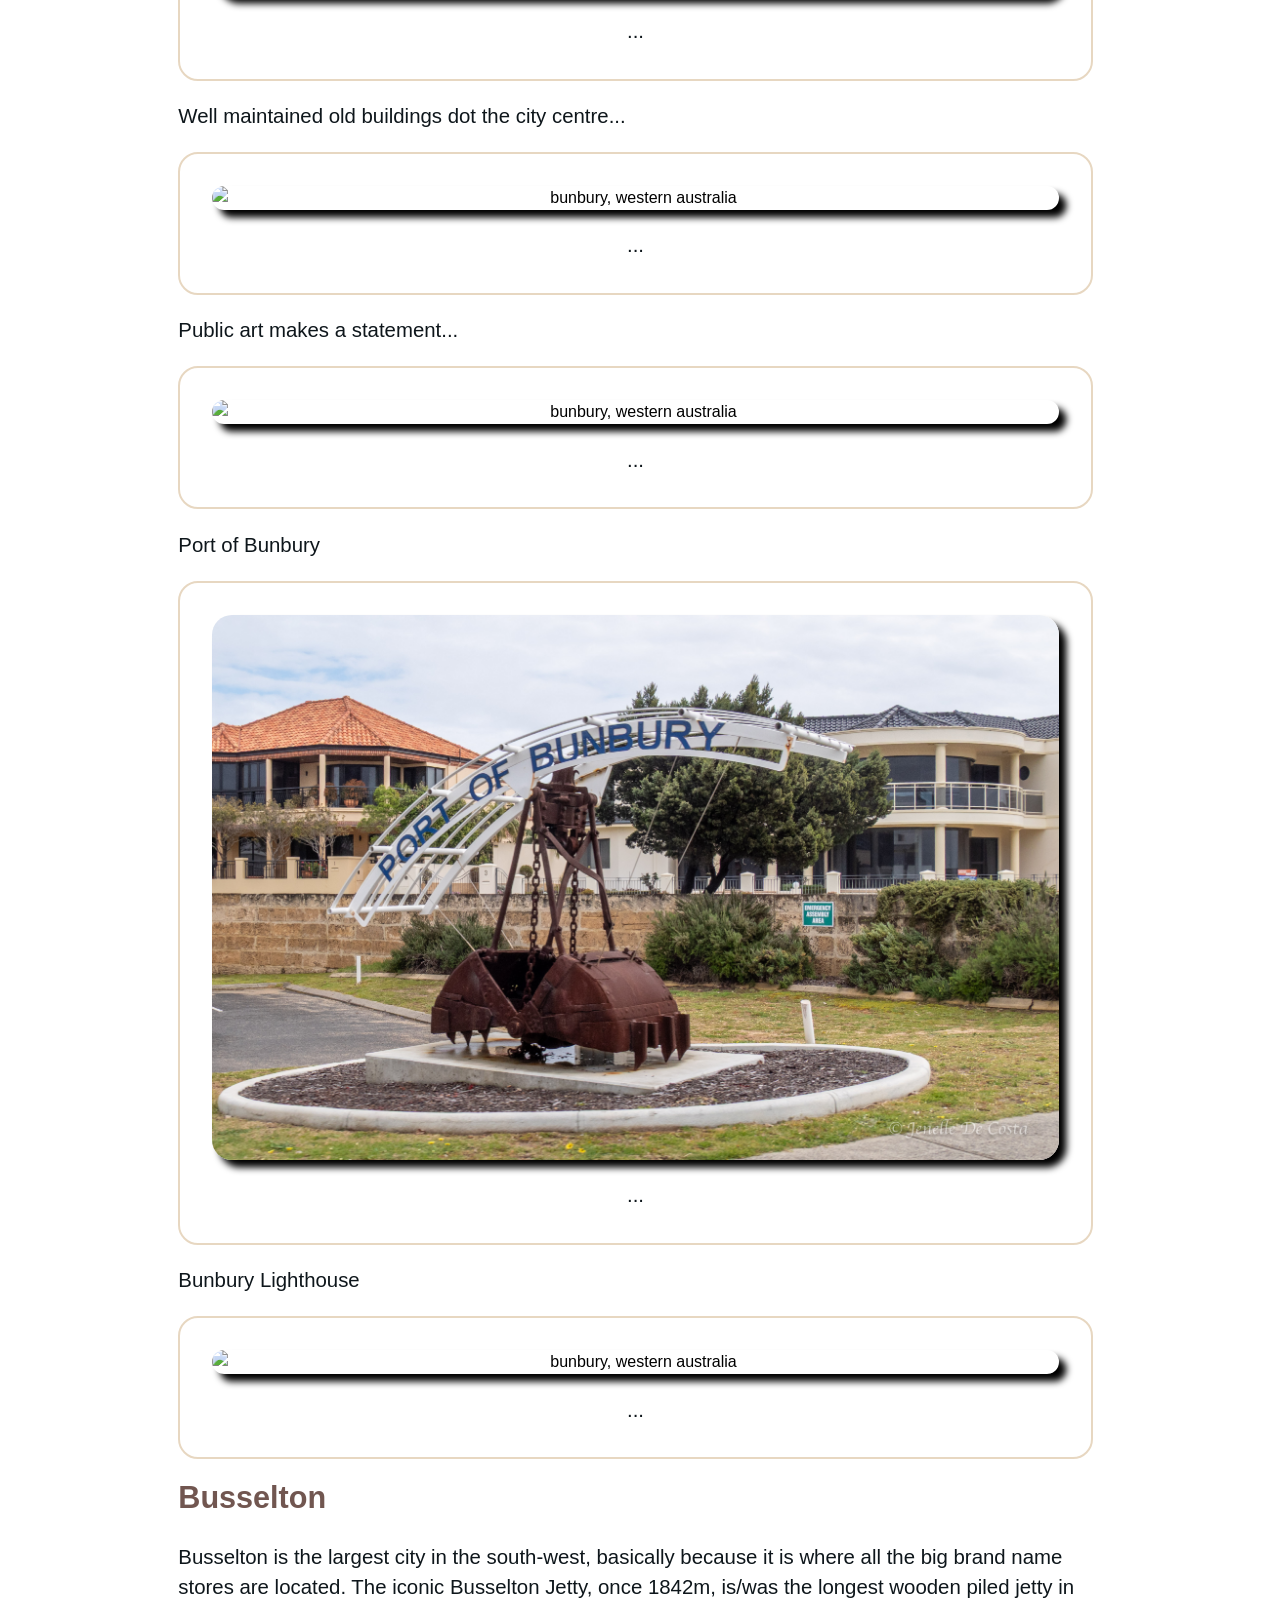
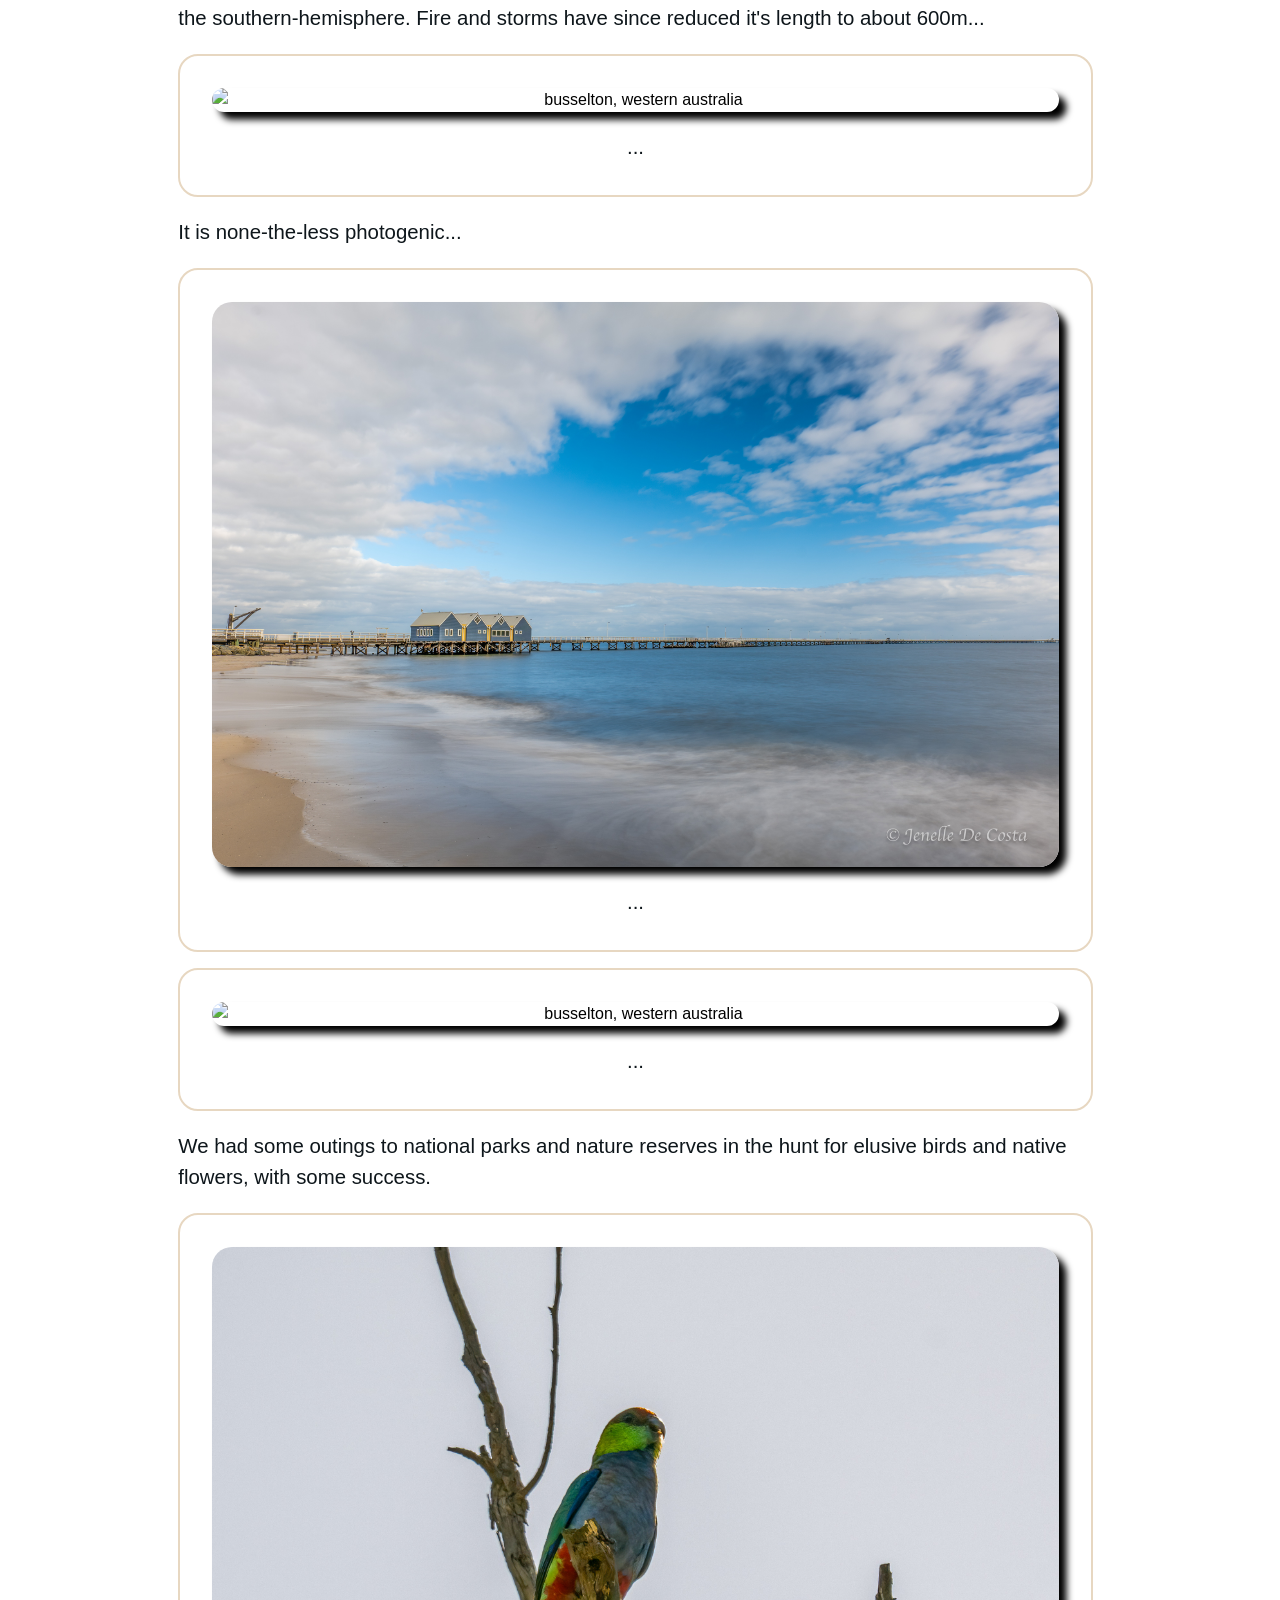
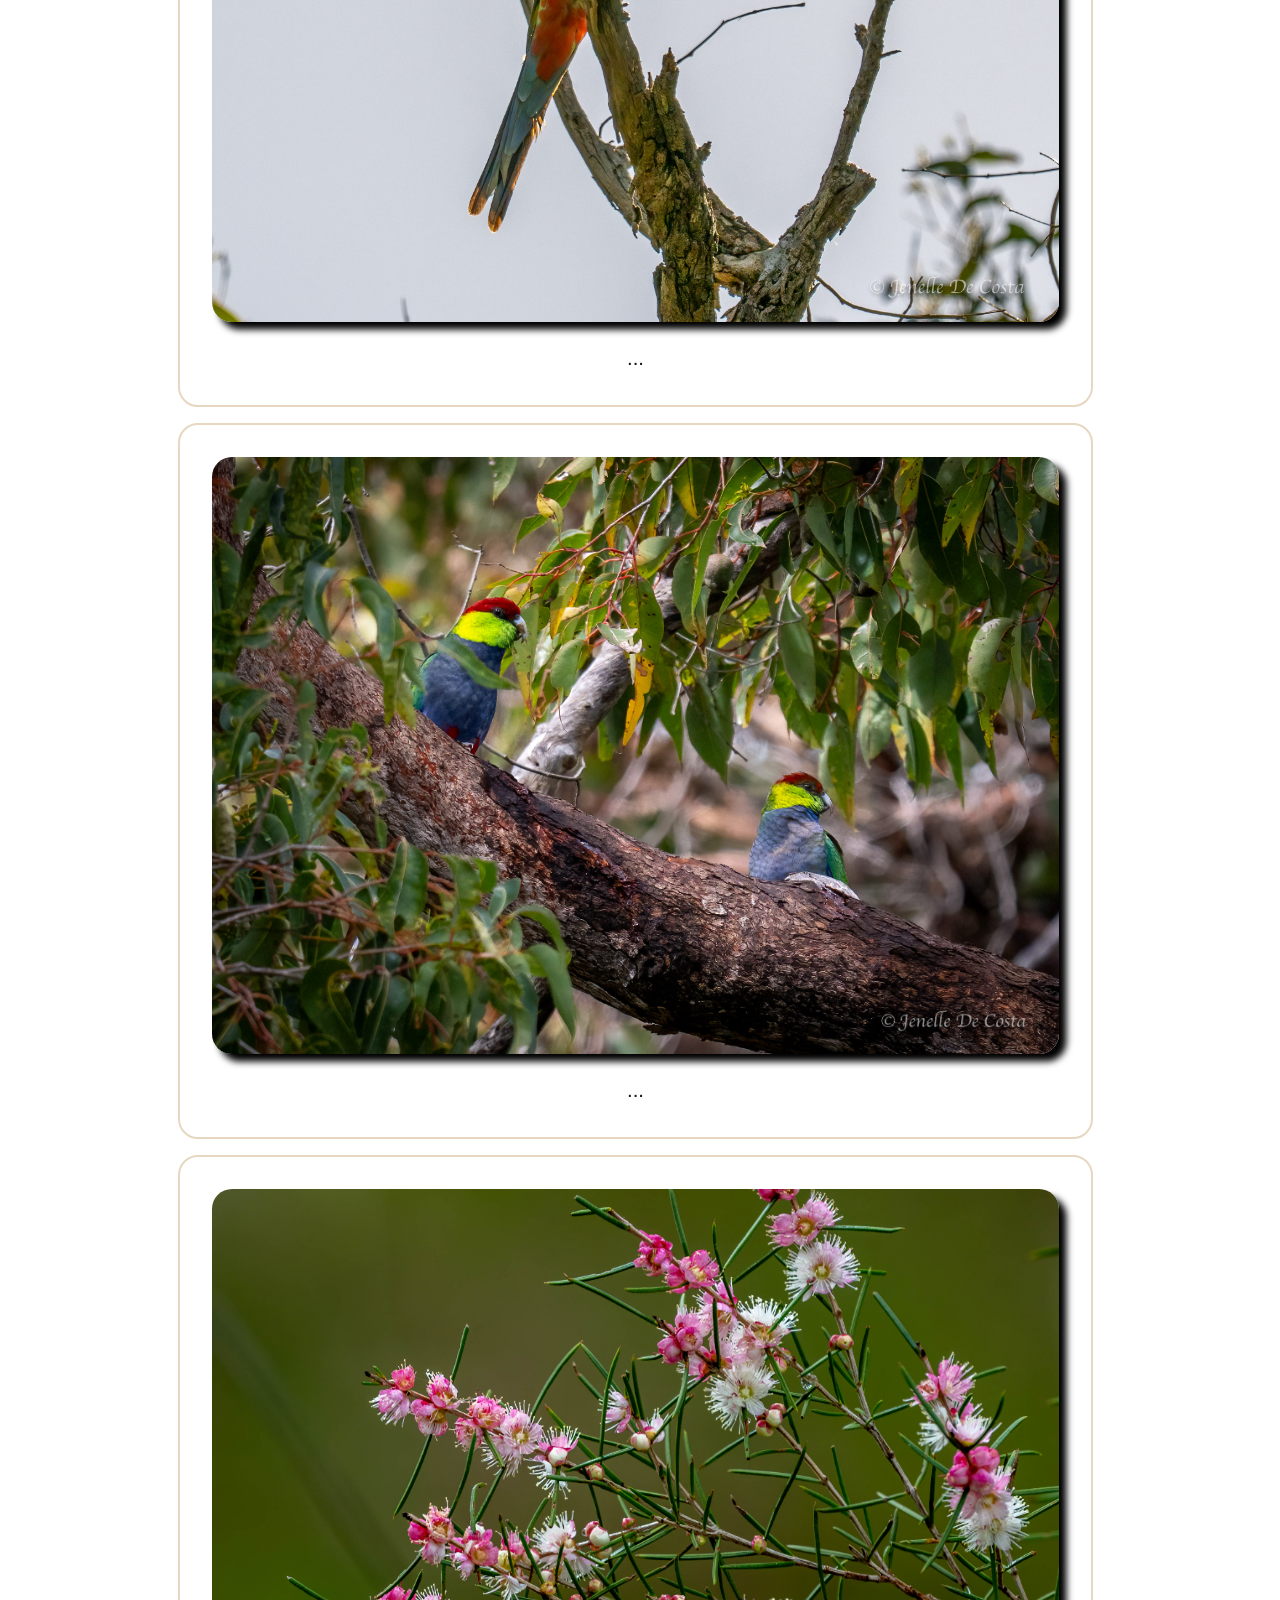
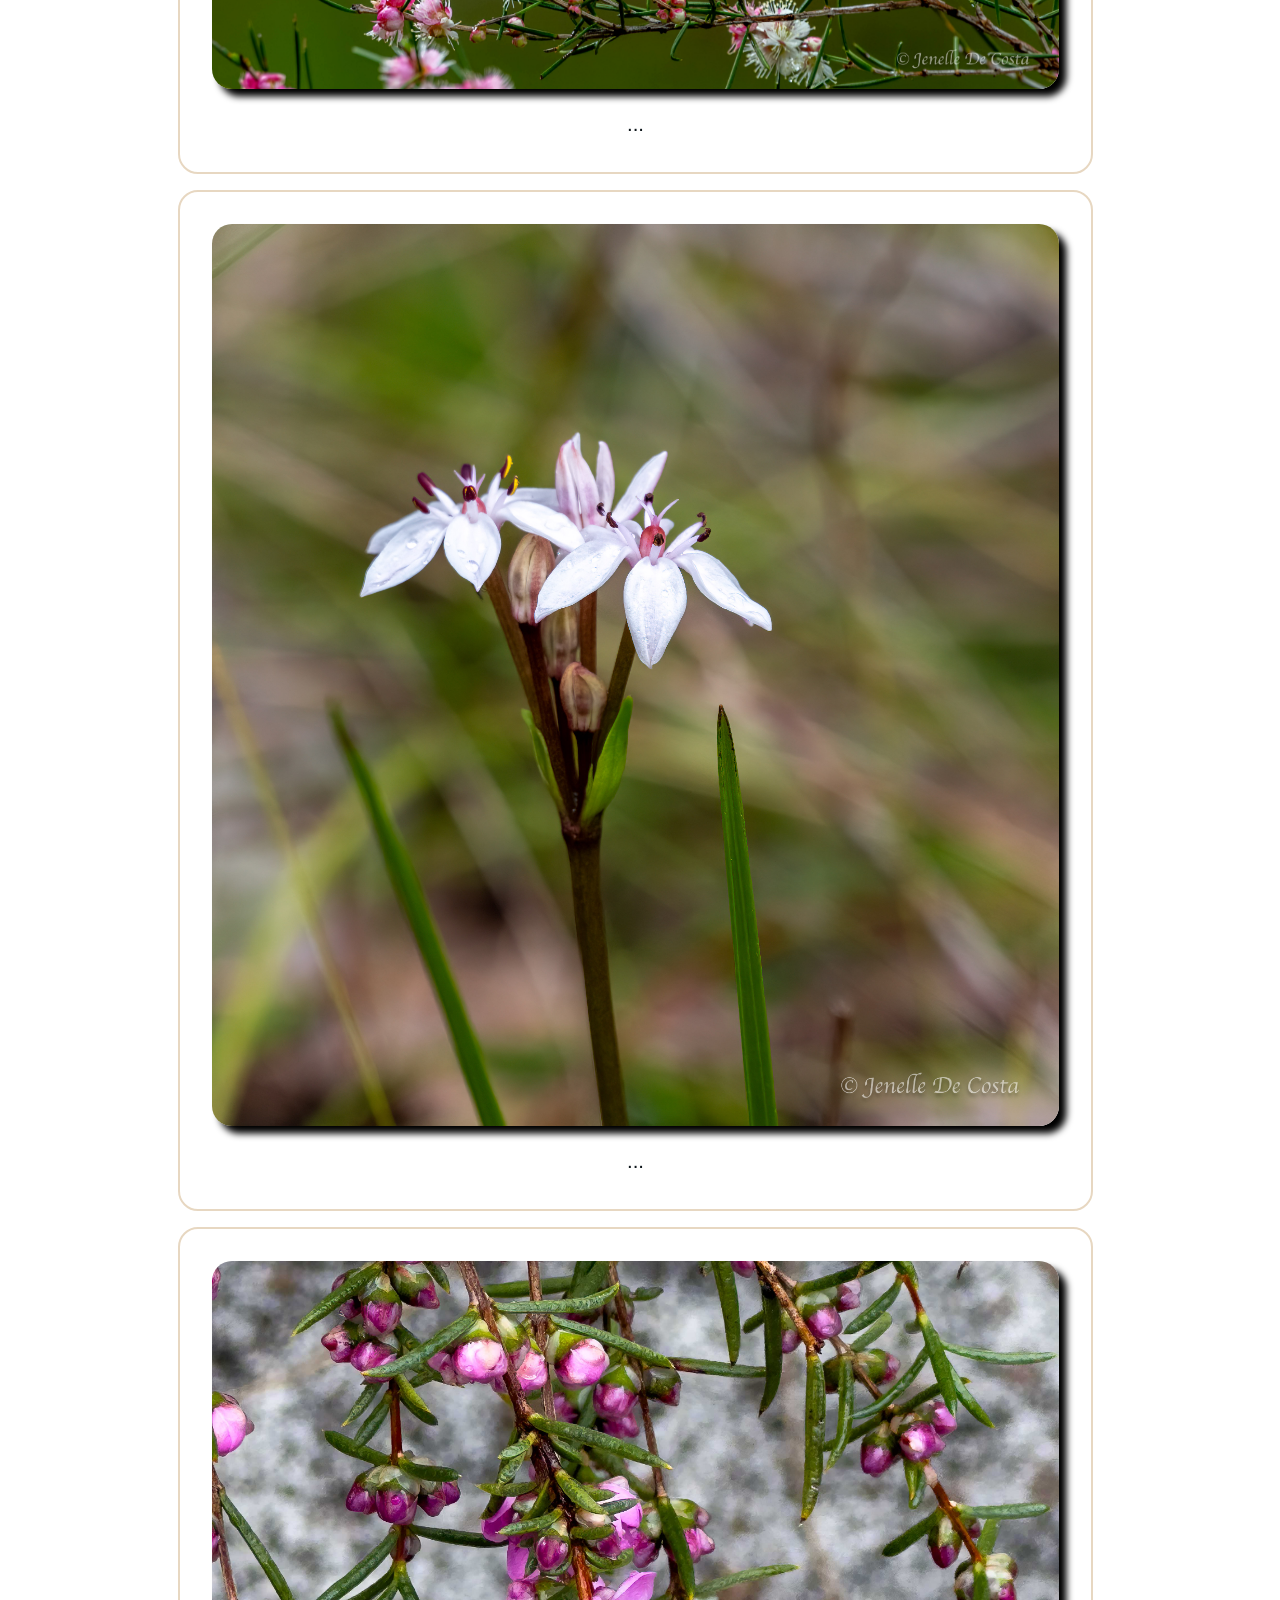
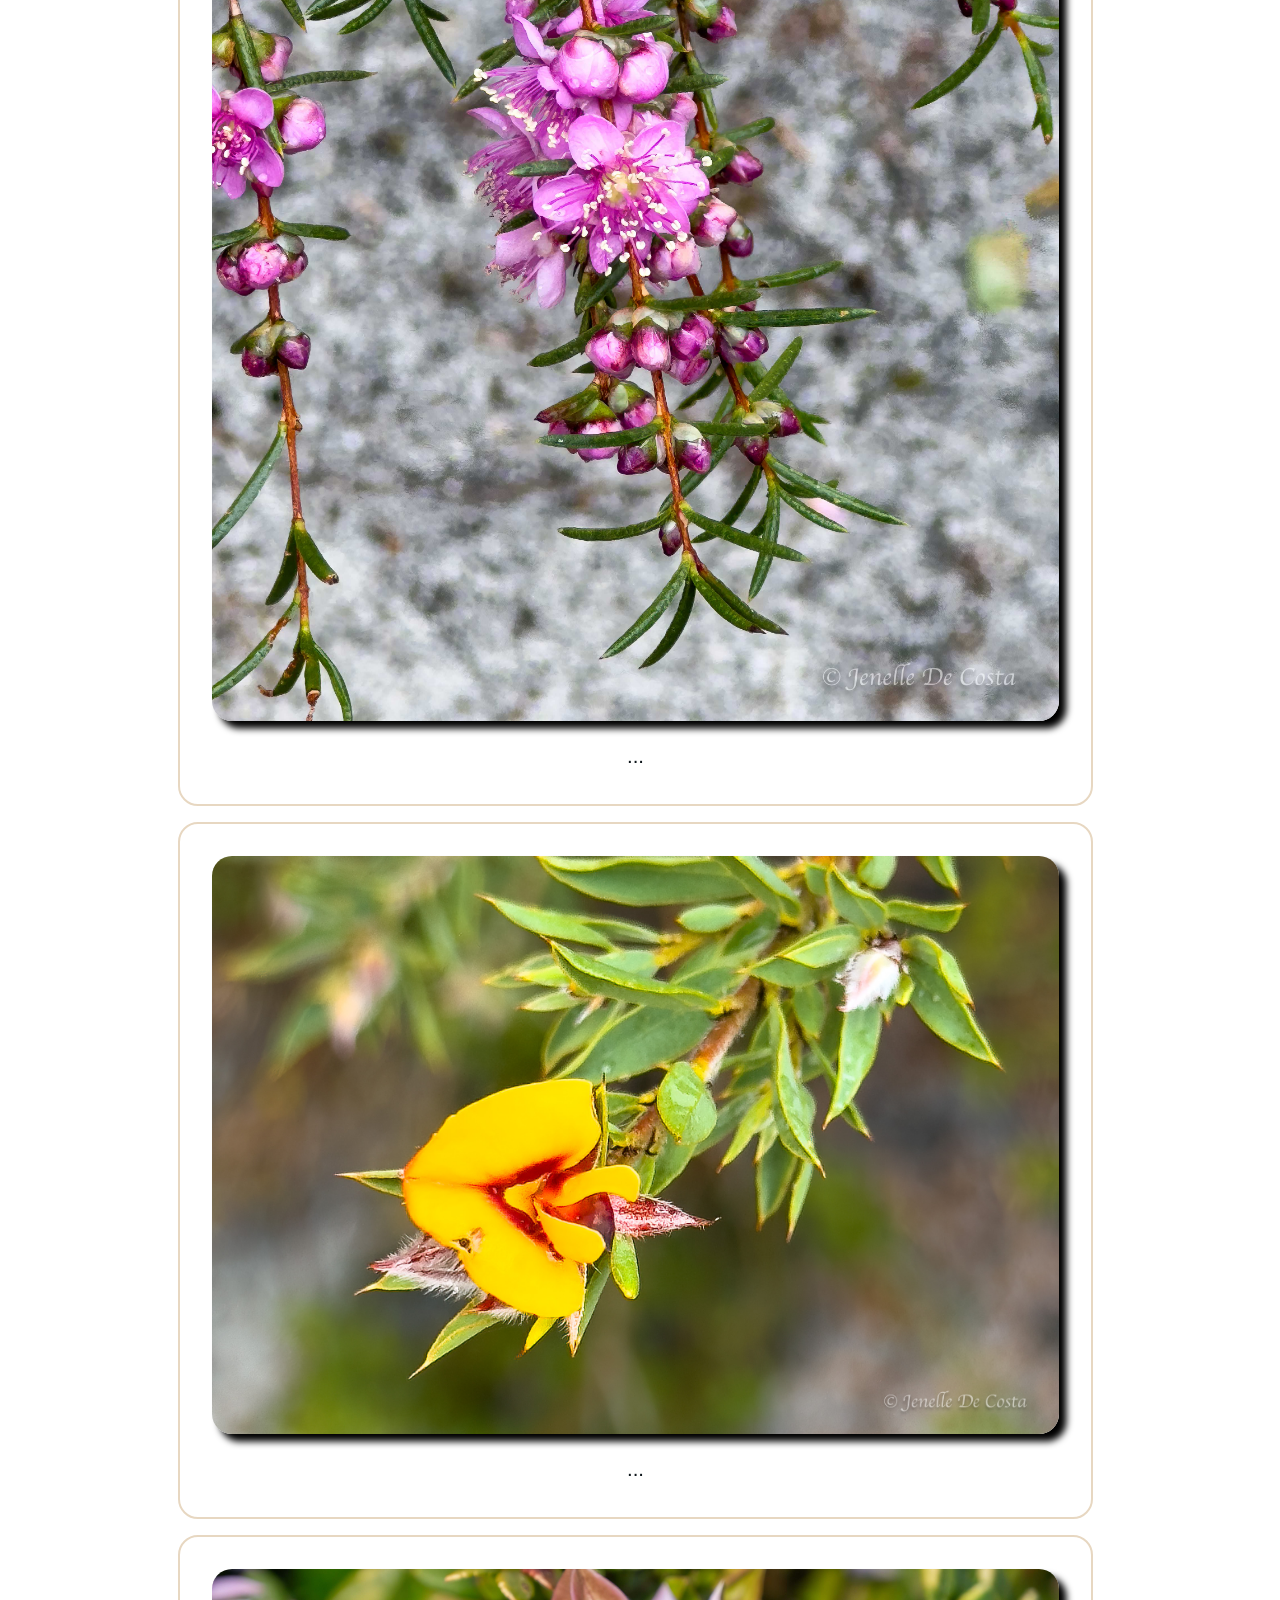
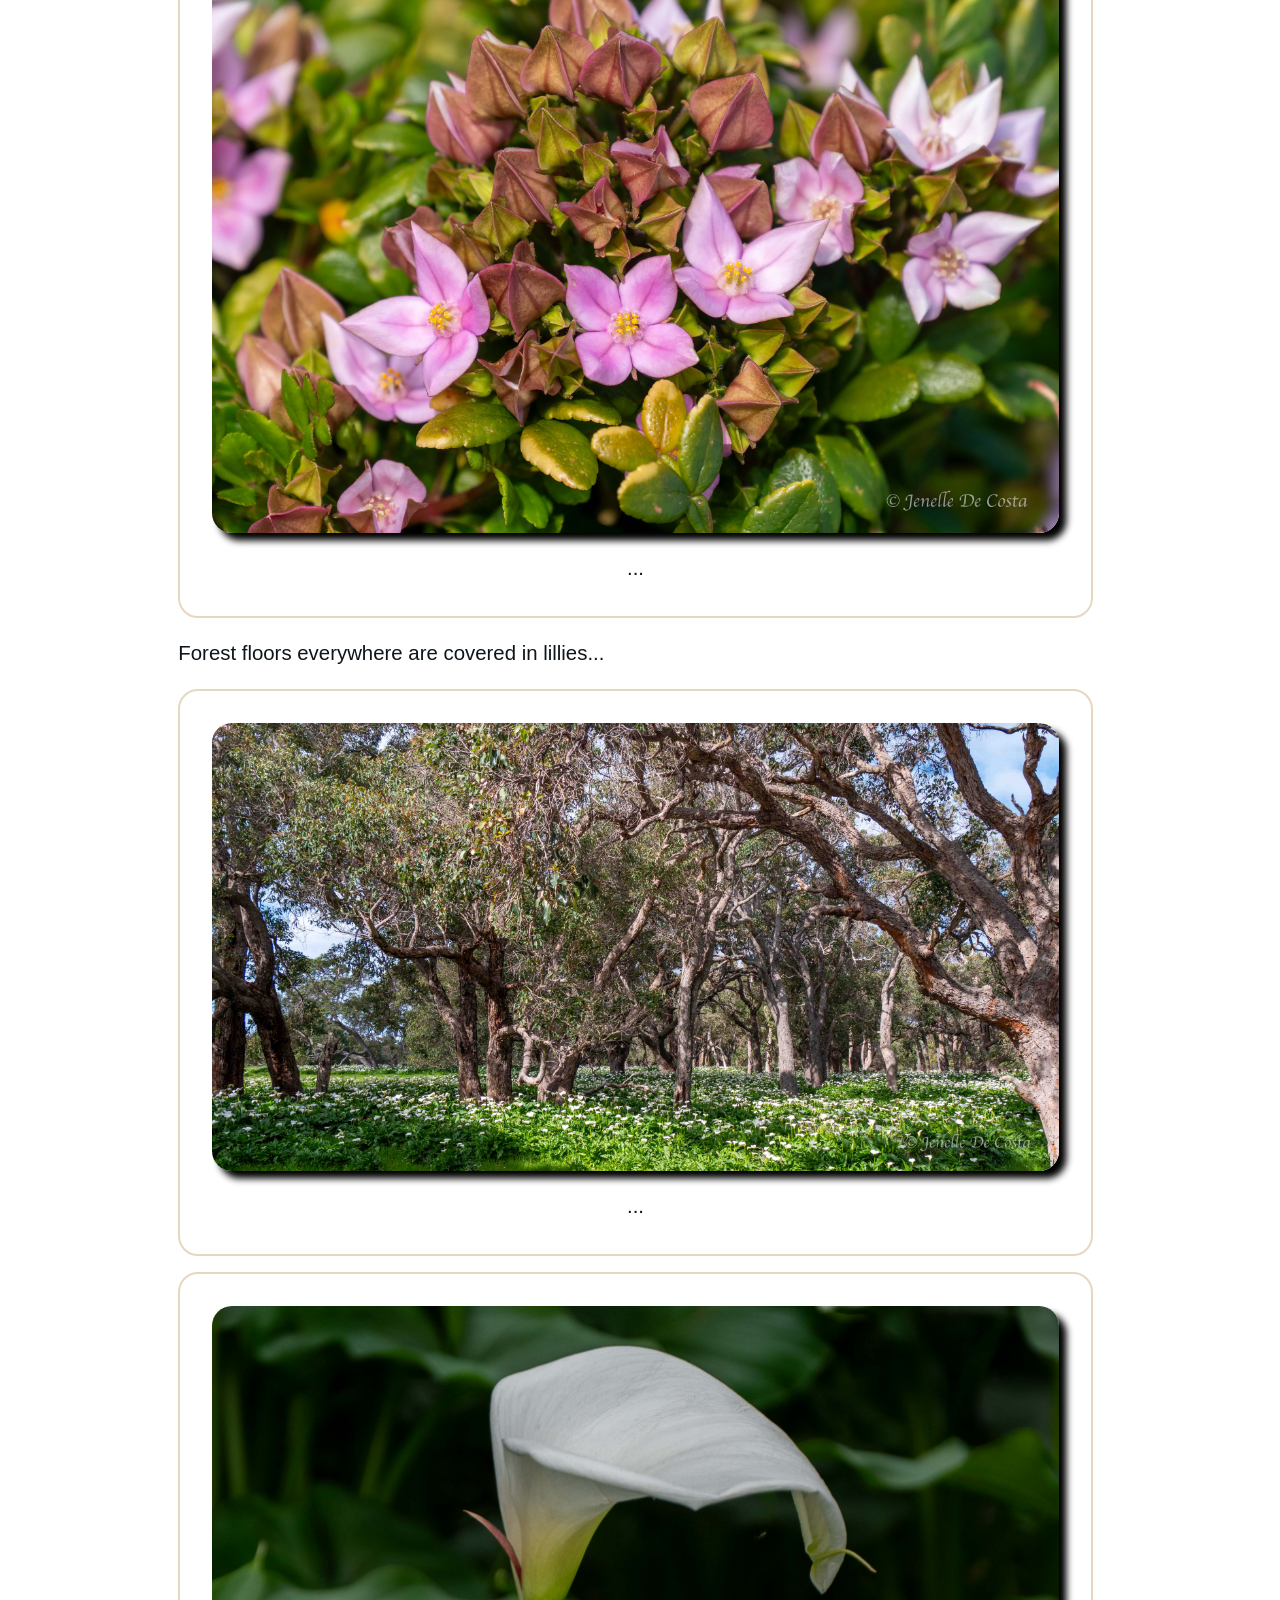
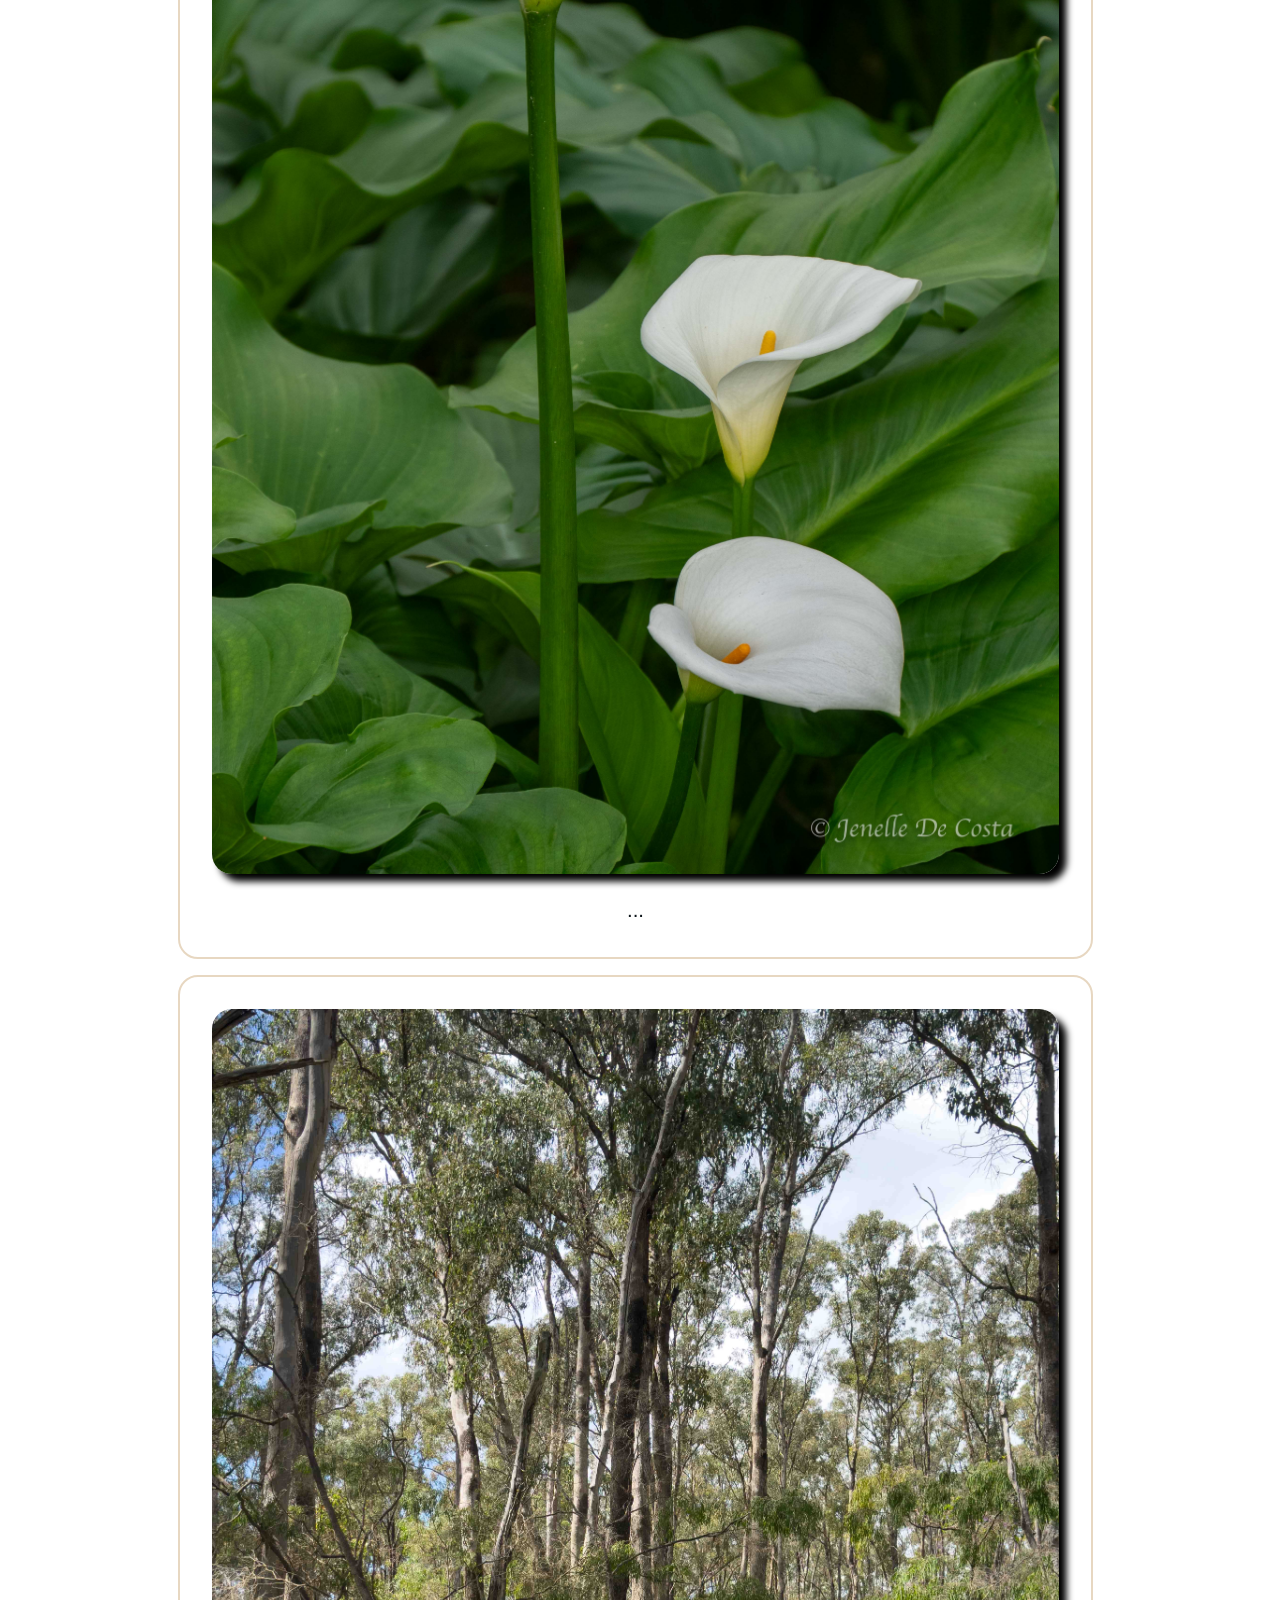
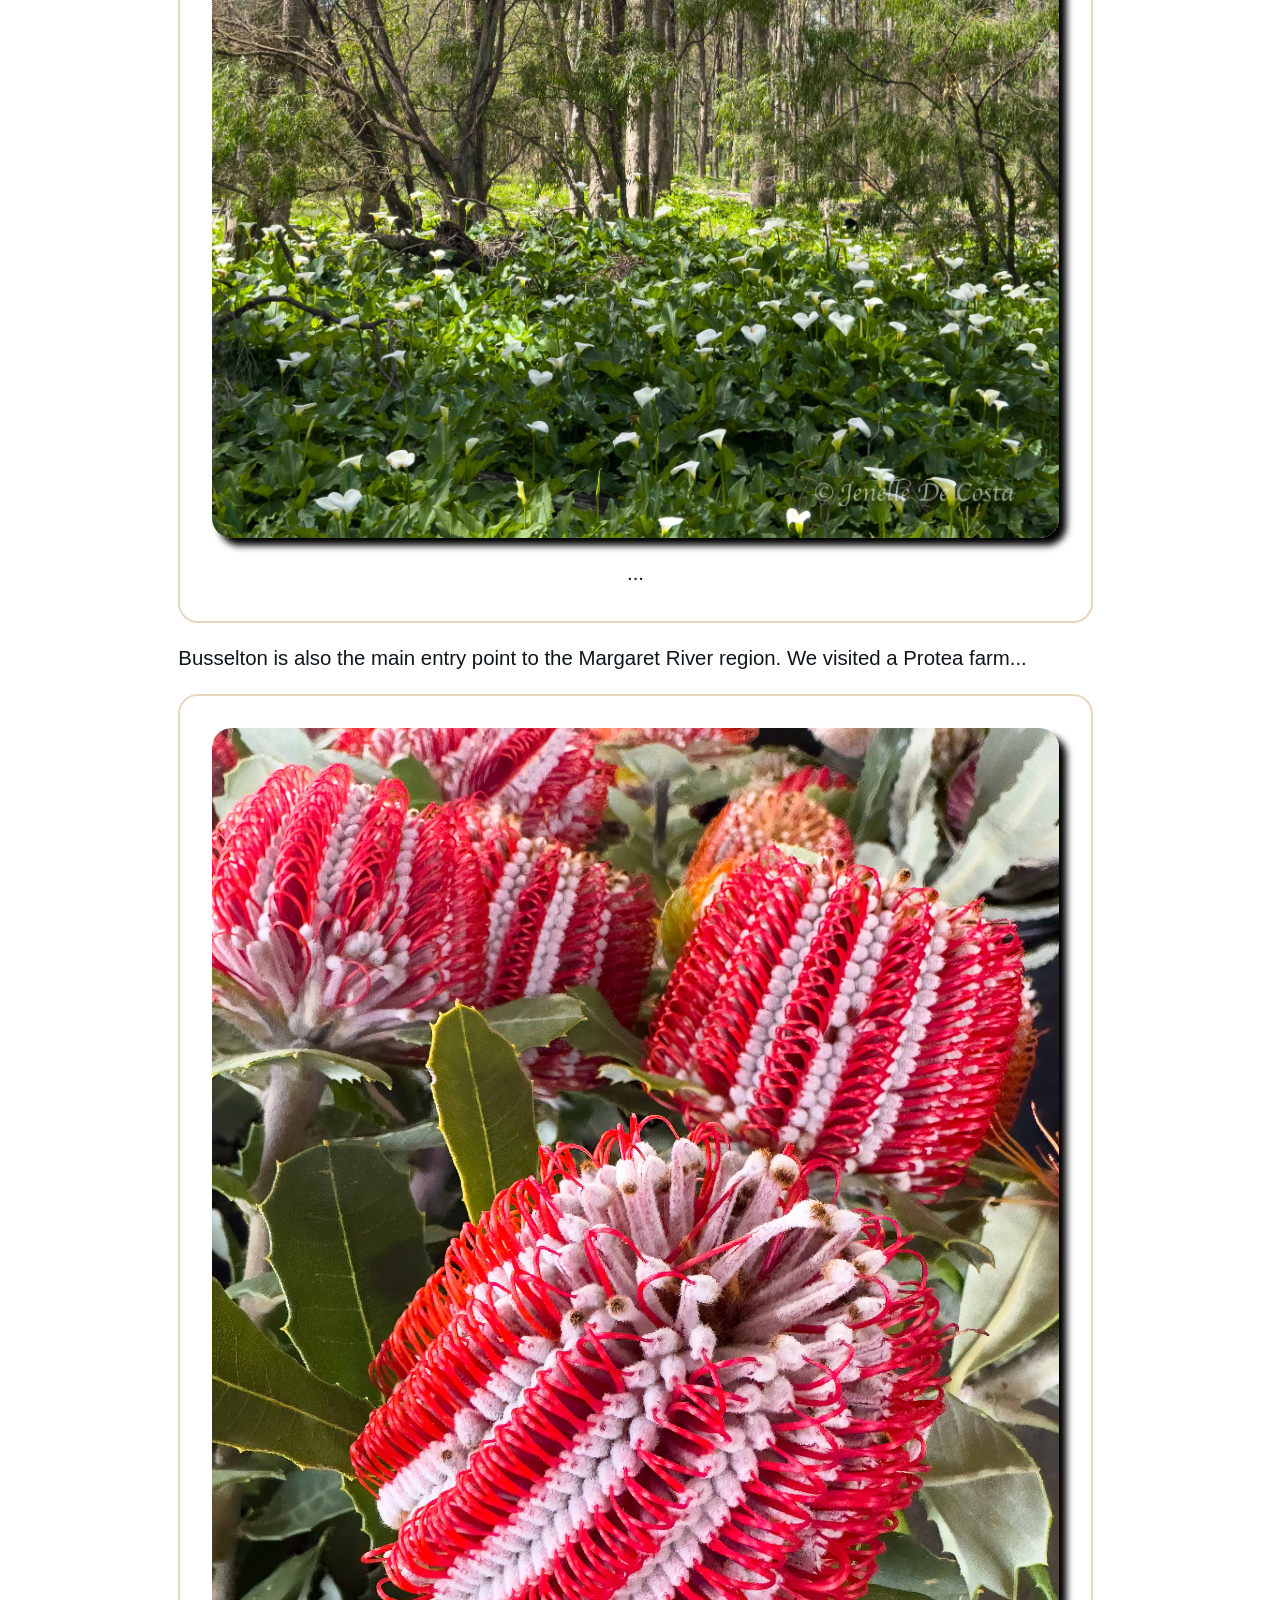
==== commit 98febf91: "added background images to all page headers and footers" ====
--- a/Posts/2025-09-16_Geographe_Bay.html
+++ b/Posts/2025-09-16_Geographe_Bay.html
@@ -6,13 +6,19 @@
     <meta name="viewport" content="width=device-width, initial-scale=1.0">
     <link rel="stylesheet" href="/global.css">
     <link rel="stylesheet" href="/styles.css">
+    <style>
+        #title {
+            background-image: url("/images/2025-09-16_Geographe_Bay/P1079532-Edit.jpg");
+        }
+    </style>
+
     <title>Geographe Bay</title>
 </head>
 
 <body>
     <div class="post-wrapper">
-        <div class="post-title">
-            <h1>Geographe Bay</h1>
+        <div id="title" class="post-title">
+            <h1 id="title-h1">Geographe Bay</h1>
         </div>
         <p>
             South of Mandurah the coastal residential strip continues. The cities of Bunbury, Bussleton and Dunsborough
--- a/global.css
+++ b/global.css
@@ -6,52 +6,52 @@
 *,
 *::before,
 *::after {
-	box-sizing: border-box;
+  box-sizing: border-box;
 }
 
 * {
-	box-sizing: border-box;
+  box-sizing: border-box;
 }
 
 /* Remove default margin */
 * {
-	margin: 0;
-	padding: 0;
-	font: inherit;
+  margin: 0;
+  padding: 0;
+  font: inherit;
 }
 
 /* Remove list styles on ul, ol elements with a list role, which suggests default styling will be removed */
-ul[role='list'],
-ol[role='list'] {
-	list-style: none;
+ul[role="list"],
+ol[role="list"] {
+  list-style: none;
 }
 
 /* Set core root defaults */
 html:focus-within {
-	scroll-behavior: smooth;
+  scroll-behavior: smooth;
 }
 
 /* Set core body defaults */
 html,
 body {
-	height: 100%;
+  height: 100%;
 }
 body {
-	text-rendering: optimizeSpeed;
-	line-height: 1.5;
+  text-rendering: optimizeSpeed;
+  line-height: 1.5;
 }
 
 /* A elements that don't have a class get default styles */
 a:not([class]) {
-	text-decoration-skip-ink: auto;
+  text-decoration-skip-ink: auto;
 }
 
 /* Make images easier to work with */
 img,
 picture,
 svg {
-	max-width: 100%;
-	display: block;
+  max-width: 100%;
+  display: block;
 }
 
 /* Inherit fonts for inputs and buttons */
@@ -59,179 +59,179 @@
 button,
 textarea,
 select {
-	font: inherit;
+  font: inherit;
 }
 
 /* Remove all animations, transitions and smooth scroll for people that prefer not to see them */
 @media (prefers-reduced-motion: reduce) {
-	html:focus-within {
-		scroll-behavior: auto;
-	}
+  html:focus-within {
+    scroll-behavior: auto;
+  }
 }
 *,
 *::before,
 *::after {
-	animation-duration: 0.01ms !important;
-	animation-iteration-count: 1 !important;
-	transition-duration: 0.01ms !important;
-	scroll-behavior: auto !important;
+  animation-duration: 0.01ms !important;
+  animation-iteration-count: 1 !important;
+  transition-duration: 0.01ms !important;
+  scroll-behavior: auto !important;
 }
 /*     End Andy Bell's Reset !!!!!!!!!!!!!!!!!!!!!!!!!!!!!!!!!! */
 
 :root {
-	/* Modular Scale - Every Layout */
-	--ratio: 1.5;
-	--s0: 0.85rem;
-	--s-1: calc(var(--s0) / var(--ratio)); /* 10.7px */
-	--s-2: calc(var(--s-1) / var(--ratio)); /* 7.1px  */
-	--s-3: calc(var(--s-2) / var(--ratio)); /* 4.75px */
-	--s-4: calc(var(--s-3) / var(--ratio)); /* 3.2px */
-	--s-5: calc(var(--s-4) / var(--ratio)); /* 2.1px */
-	--s-6: calc(var(--s-5) / var(--ratio)); /* 1.4px */
-	--s-7: calc(var(--s-6) / var(--ratio)); /* 1px */
-	--s1: calc(var(--s0) * var(--ratio)); /* 24px  */
-	--s2: calc(var(--s1) * var(--ratio)); /* 36px */
-	--s3: calc(var(--s2) * var(--ratio)); /* 54px */
-	--s4: calc(var(--s3) * var(--ratio)); /* 81px  */
-	--s5: calc(var(--s4) * var(--ratio)); /* 121px */
-
-	/* Measure - prefered line lenghth   */
-	--measure: 190ch;
+  /* Modular Scale - Every Layout */
+  --ratio: 1.5;
+  --s0: 0.85rem;
+  --s-05: calc((var(--s0) / var(--ratio)) * 1.25); /* 13.7px */
+  --s-1: calc(var(--s0) / var(--ratio)); /* 10.7px */
+  --s-2: calc(var(--s01) / var(--ratio)); /* 7.1px  */
+  --s-3: calc(var(--s-2) / var(--ratio)); /* 4.75px */
+  --s-4: calc(var(--s-3) / var(--ratio)); /* 3.2px */
+  --s-5: calc(var(--s-4) / var(--ratio)); /* 2.1px */
+  --s-6: calc(var(--s-5) / var(--ratio)); /* 1.4px */
+  --s-7: calc(var(--s-6) / var(--ratio)); /* 1px */
+  --s1: calc(var(--s0) * var(--ratio)); /* 24px  */
+  --s2: calc(var(--s1) * var(--ratio)); /* 36px */
+  --s3: calc(var(--s2) * var(--ratio)); /* 54px */
+  --s4: calc(var(--s3) * var(--ratio)); /* 81px  */
+  --s5: calc(var(--s4) * var(--ratio)); /* 121px */
+
+  /* Measure - prefered line lenghth   */
+  --measure: 190ch;
 } /*   End Root!!!!!!!!!!!!!!!!!!!!!!!!!!!!!!!!!!!!!!!!!!!!!!!! */
 
 /* Universal Selctor */
 * {
-	/* Colours */
-	--clr-accent-100: hsl(68, 74%, 45%); /* #b1c91e*/
-	--clr-accent-200: hsl(116, 49%, 40%); /* #49a942 */
-	--clr-accent-300: hsl(68, 83%, 26%); /* #b1c91e */
-
-	--clr-primary-400: hsl(24, 71%, 55%); /* #f17524 */
-	--clr-primary-500: hsl(190, 100%, 33%); /* #008da8 */
-
-	--clr-neutral-100: hsl(45,29%,97%); /* #FAF9F6 */
-	--clr-neutral-900: hsl(200,30%,8%); /* #0E161A */
-
-	/* Font Family */
-	/* featured font family  semi-bold(600) only */
-	font-family: 'Roboto', sans-serif;
-	--ff-featured: 'Roboto', sans-serif;
+  /* Colours */
+  --clr-accent-100: hsl(35, 44%, 83%); /* #E7D7C1 */
+  --clr-accent-200: hsl(16, 19%, 58%); /* #A78A7F */
+  --clr-accent-300: hsl(11, 17%, 38%); /* #735751 */
+
+  --clr-primary-400: hsl(0, 49%, 50%); /* #BF4342 */
+  --clr-primary-500: hsl(4, 76%, 31%); /* #8C1C13*/
+
+  --clr-neutral-100: hsl(45, 29%, 97%); /* #FAF9F6 */
+  --clr-neutral-900: hsl(200, 30%, 8%); /* #0E161A */
+
+  /* Font Family */
+  /* featured font family  semi-bold(600) only */
+  font-family: "Roboto", sans-serif;
+  --ff-featured: "Roboto", sans-serif;
 }
 /* Fonts */
 
 /* Elements */
 
 h1 {
-	font-family: var(--ff-featured);
-	font-size: var(--s3);
-	font-weight:700;
-	color: var(--clr-accent-300);
+  font-family: var(--ff-featured);
+  font-size: var(--s3);
+  font-weight: 700;
+  color: var(--clr-primary-500);
 }
 
 h2 {
-	font-family: var(--ff-featured);
-	font-size: var(--s2);
-	color: var(--clr-primary-500);
+  font-family: var(--ff-featured);
+  font-size: var(--s2);
+  font-weight: 700;
+  color: var(--clr-accent-300);
 }
 h3 {
-	font-family: var(--ff-featured);
-	font-size: var(--s1);
-	color: var(--clr-accent-200);
+  font-family: var(--ff-featured);
+  font-size: var(--s1);
+  color: var(--clr-accent-200);
 }
 h4 {
-	font-family: var(--ff-featured);
-	font-size: var(--s1);
-	color: var(--clr-neutral-900);
+  font-family: var(--ff-featured);
+  font-size: var(--s1);
+  color: var(--clr-neutral-900);
 }
 
 p {
-	font-family: 'Roboto', sans-serif;
-	color: var(--clr-neutral-900);
-	font-size: var(--s1);
-	margin-bottom: var(--s1);
-	margin-top: var(--s1);
-	
+  font-family: "Roboto", sans-serif;
+  color: var(--clr-neutral-900);
+  font-size: var(--s1);
+  margin-bottom: var(--s1);
+  margin-top: var(--s1);
 }
 /*Body !!!!!!!!!!!!!!!!!!!!!!!!!!!!!!!!!!!!!!!!!!!!!!!!!!!!!!  */
 
 body {
-	/* body font family light(100), regular(400), bold(700) */
-	font-family: 'Roboto', sans-serif;
-	font-size: var(--s-3);
-	width: 90%;
-	margin: auto;
-	/* body layout */
-	min-height: 100vh;
-	display: flex;
-	flex-direction: column;
-	padding-left: var(--s-2);
-	padding-right: var(--s-1);
+  /* body font family light(100), regular(400), bold(700) */
+  font-family: "Roboto", sans-serif;
+  font-size: var(--s-3);
+  width: 90%;
+  margin: auto;
+  /* body layout */
+  min-height: 100vh;
+  display: flex;
+  flex-direction: column;
+  padding-left: var(--s-2);
+  padding-right: var(--s-1);
 }
 /* Center !!!!!!!!!!!!!!!!!!!!!!!!!!!!!!!!!!!!!!!!!!!!!!!!!!!!!!*/
 
 .center-l {
-	box-sizing: content-box;
-	margin-inline: auto;
-	text-align: center;
-	/* max-inline-size: var(--measure); */
-	display: flex;
-	flex-direction: column;
-	align-items: center;
+  box-sizing: content-box;
+  margin-inline: auto;
+  text-align: center;
+  /* max-inline-size: var(--measure); */
+  display: flex;
+  flex-direction: column;
+  align-items: center;
 }
 
 /* Box !!!!!!!!!!!!!!!!!!!!!!!!!!!!!!!!!!!!!!!!!!!!!!!!!!!!!!!!! */
 .box-l {
-	box-sizing: border-box;
-	padding: var(--s1);
-	border: var(--s-4) solid transparent;
-	--color-light: #fff;
-	--color-dark: #000;
-	color: var(--color-dark);
-	background-color: var(--color-light);
+  box-sizing: border-box;
+  padding: var(--s1);
+  border: var(--s-4) solid transparent;
+  --color-light: #fff;
+  --color-dark: #000;
+  color: var(--color-dark);
+  background-color: var(--color-light);
 }
 
 .box-l * {
-	color: inherit;
+  color: inherit;
 }
 
 .box-l.invert {
-	color: var(--color-light);
-	background-color: var(--color-dark);
+  color: var(--color-light);
+  background-color: var(--color-dark);
 }
 
 .box-l.thin-padding {
-	padding: var(--s-1);
+  padding: var(--s-1);
 }
 
 /* Stack !!!!!!!!!!!!!!!!!!!!!!!!!!!!!!!!!!!!!!!!!!!!!!!!!!!!! */
 .stack-l {
-	display: flex;
-	flex-direction: column;
-	justify-content: flex-start;
+  display: flex;
+  flex-direction: column;
+  justify-content: flex-start;
 }
 
 .stack-l > * {
-	margin-block: 0;
+  margin-block: 0;
 }
 
 .stack-l > * + * {
-	margin-block-start: var(--space, 1.5rem);
+  margin-block-start: var(--space, 1.5rem);
 }
 
 /* Switcher !!!!!!!!!!!!!!!!!!!!!!!!!!!!!!!!!!!!!!!!!!!!!!!!! */
 .switcher-l {
-	display: flex;
-	flex-wrap: wrap;
-	gap: var(--s-1);
+  display: flex;
+  flex-wrap: wrap;
+  gap: var(--s-1);
 }
 
 .switcher-l > * {
-	flex-grow: 1;
-	flex-basis: calc((50rem - 100%) * 999);
+  flex-grow: 1;
+  flex-basis: calc((50rem - 100%) * 999);
 }
 /* This stuffs up layout????
 .switcher > :nth-last-child(n+ 3),
 .switcher > :nth-last-child(n+ 3) ~ * {
   flex-basis: 100%;
 } */
-
--- a/styles.css
+++ b/styles.css
@@ -1,14 +1,24 @@
 /* ************* index.html CSS ************ */
-
 
 header {
   padding: 1em;
-  background-color: var(--clr-primary-400);
-  width: 100%;
+  background-color: var(--clr-accent-100);
+  width: 99%;
   margin-top: var(--s0);
-  border: solid 2px var(--clr-accent-300);
+  border: solid 2px var(--clr-primary-400);
   border-radius: 20px;
-  box-shadow: 5px 5px 5px var(--clr-accent-300);
+  box-shadow: 5px 5px 5px var(--clr-neutral-900);
+}
+
+#page-header {
+  background-image: url("/images/2025-10-04_Esperance/IMG_0117.jpg"); /* The image used */
+  background-color: var(
+    --clr-accent-100
+  ); /* Used if the image is unavailable */
+  height: 150px; /* You must set a specified height */
+  background-position: center; /* Center the image */
+  background-repeat: no-repeat; /* Do not repeat the image */
+  background-size: cover; /* Resize the background image to cover the entire container */
 }
 
 #page-container {
@@ -17,53 +27,57 @@
 }
 
 main {
-  padding-bottom: 2.5rem;
-  /* Footer height */
+  padding-bottom: 2.5rem; /* Footer height */
+  
 }
 
 footer {
   margin-top: auto;
-  width: 100%;
-  height: 7.5rem;
-  /* Footer height */
-  background-color: var(--clr-primary-400);
+  width: 99%;
+  height: 7.5rem; /* Footer height */
+  background-color: var(--clr-accent-100);
   padding-top: 1em;
-  margin-bottom: var(--s0);
-  border: solid 2px var(--clr-accent-300);
+  
+  margin-bottom: 1em;
+  border: solid 2px var(--clr-primary-400);
   border-radius: 20px;
 
+  background-image: url("/images/2025-10-04_Esperance/IMG_0117.jpg"); /* The image used */
+  background-color: var(
+    --clr-accent-100
+  ); /* Used if the image is unavailable */
+  height: 150px; /* You must set a specified height */
+  background-position: center; /* Center the image */
+  background-repeat: no-repeat; /* Do not repeat the image */
+  background-size: cover; /* Resize the background image to cover the entire container */
 }
-/* add copyright to all post footers including template */
+
 .copyright {
   font-size: var(--s0);
-  font-style:oblique;
+  font-style: oblique;
+  color: var(--clr-neutral-100); 
 }
 
 section {
-  border: solid 2px var(--clr-accent-300);
+  border: solid 2px var(--clr-accent-100);
   border-radius: 10px;
   margin: 1em;
-
 }
 
 .post-card {
   display: flex;
   padding: 2em;
+}
 
+.image-shaddow {
+  border-radius: 20px;
+  margin: auto;
+  box-shadow: 7.5px 7.5px 7.5px black;
 }
-/* add shaddow to images on index and posts -  */
-/* replace thumbnail class with image-shaddow in index.html */
-/* replace style tag on img with this class */
 
-.image-shaddow{
- border-radius:20px; 
- margin:auto; 
- box-shadow: 7.5px 7.5px 7.5px black;
-}
-/* 
-.thumbnail {
-  padding: 1em;
-} */
+/* .thumbnail{
+    padding:1em;
+  } */
 
 .post-info {
   display: flex;
@@ -71,81 +85,98 @@
   justify-content: center;
 }
 
-/* give some space to the left of sub-title on index page */
-/* add this class to <h3> of "Post Sub Title text */
-.subtitle{
+.subtitle {
   margin-left: 1em;
 }
 
 button {
-  border: solid 2px var(--clr-primary-500);
-  
+  border: none;
+
   padding: 15px 32px;
   text-align: center;
   text-decoration: none;
   display: inline-block;
   font-size: 16px;
-  font-weight:bold;
   margin: 4px 2px;
   cursor: pointer;
-  
-  background-color: var(--clr-primary-400);
-  
-  /* add shodow to all buttons */
+  background-color: var(--clr-primary-500);
   box-shadow: 5px 5px 5px var(--clr-accent-300);
-
-  color: var(--clr-primary-500);
+  color: var(--clr-neutral-100);
   padding: 14px 25px;
   text-align: center;
   text-decoration: none;
   border-radius: 1em;
-
 }
 
-/*  add visual effect to active button */
-button:hover {
-  background-color: var(--clr-accent-200);
-  color: var(--clr-neutral-100);
-  font-size:18px;
+button:hover,
+button:active {
+  background-color: var(--clr-primary-400);
+  font-size: 18px;
 }
-
 /* *************** Post CSS ********************* */
 .post-wrapper {
   max-width: 80%;
   margin: auto;
   margin-top: var(--s0);
-
 }
-
 .post-title {
   text-align: center;
   background-color: var(--clr-accent-100);
   border: solid 2px var(--clr-primary-400);
-  box-shadow: 5px 5px 5px var(--clr-primary-400);
-  border-radius: 15px;
+  box-shadow: 5px 5px 5px var(--clr-neutral-900);
+  border-radius: 20px;
 }
-
-.post-sub-title {
+.post-sub-title{
   text-align: center;
-  margin-top: 2em;
-  background-color: var(--clr-accent-100);
-  border: solid 2px var(--clr-primary-400);
-  box-shadow: 5px 5px 5px var(--clr-primary-400);
-  border-radius: 10px;
+  padding-top: 1em;
 }
-
 .post-image {
   display: block;
   margin: auto;
   padding: 2em;
   border-radius: 20px;
-  border: solid 2px var(--clr-primary-400);
+  border: solid 2px var(--clr-accent-100);
   margin-bottom: 1em;
 }
 
 .image-caption {
-  font-family: 'Roboto', sans-serif;
+  font-family: "Roboto", sans-serif;
   color: var(--clr-neutral-900);
   font-size: var(--s1);
   padding-top: 1em;
-}+}
+
+/* add media query for smaller screens  */
+@media only screen and (max-width: 800px) {
+  h1 {
+    font-size: var(--s2);
+  }
+  h2 {
+    font-size: var(--s1);
+  }
+  h3 {
+    font-size: var(--s0);
+  }
+  h4 {
+    font-size: var(--s0);
+  }
+  p {
+    font-size: var(--s0);
+  }
+}
+
+/* add image background to post title */
+#title {
+  /* background image set in the header of the individual blog page */
+  /* background-image: url("/images/2025-06-10_Kynuna/IMG_8088.jpg"); */
+  background-color: var(--clr-accent-400);
+  height: 200px;
+  background-position: center;
+  background-repeat: no-repeat;
+  background-size: cover;
+}
+
+#title-h1 {
+  padding-top: 75px;
+  color: var(--clr-neutral-100);
+}
